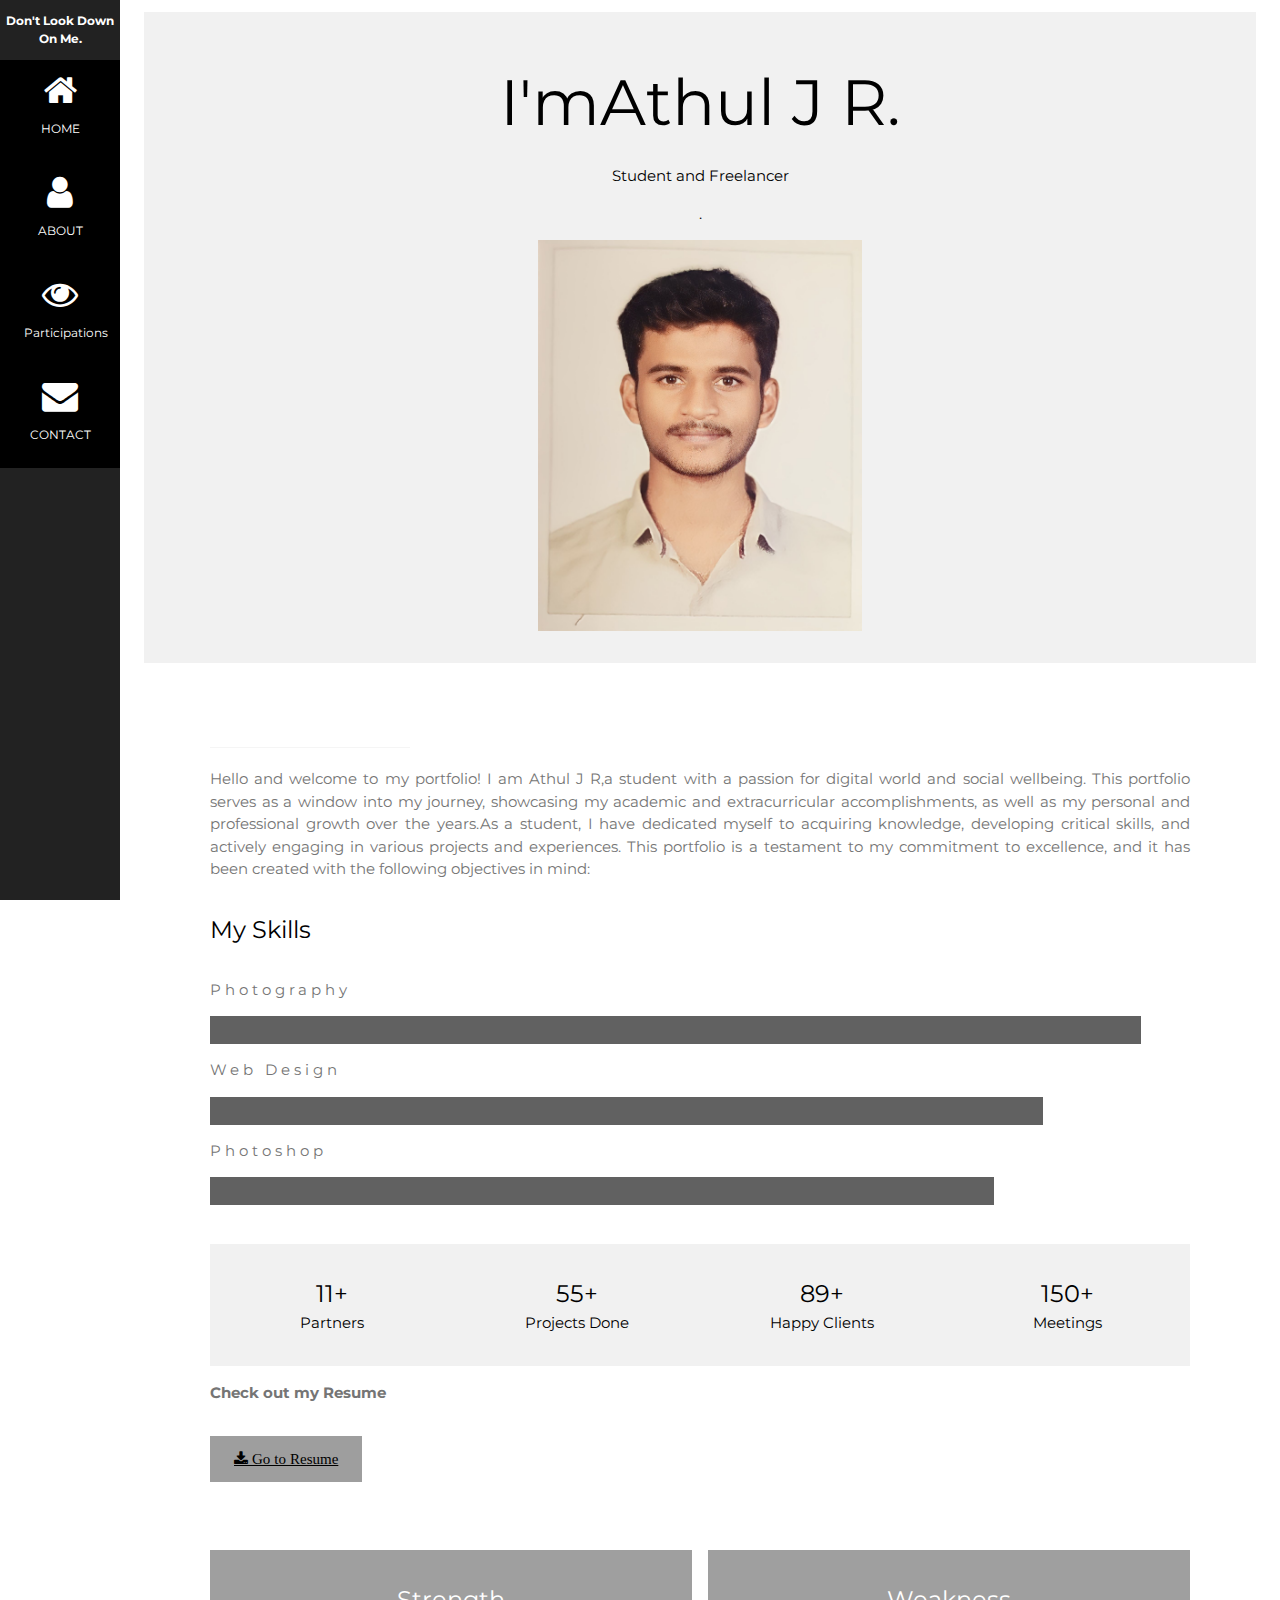
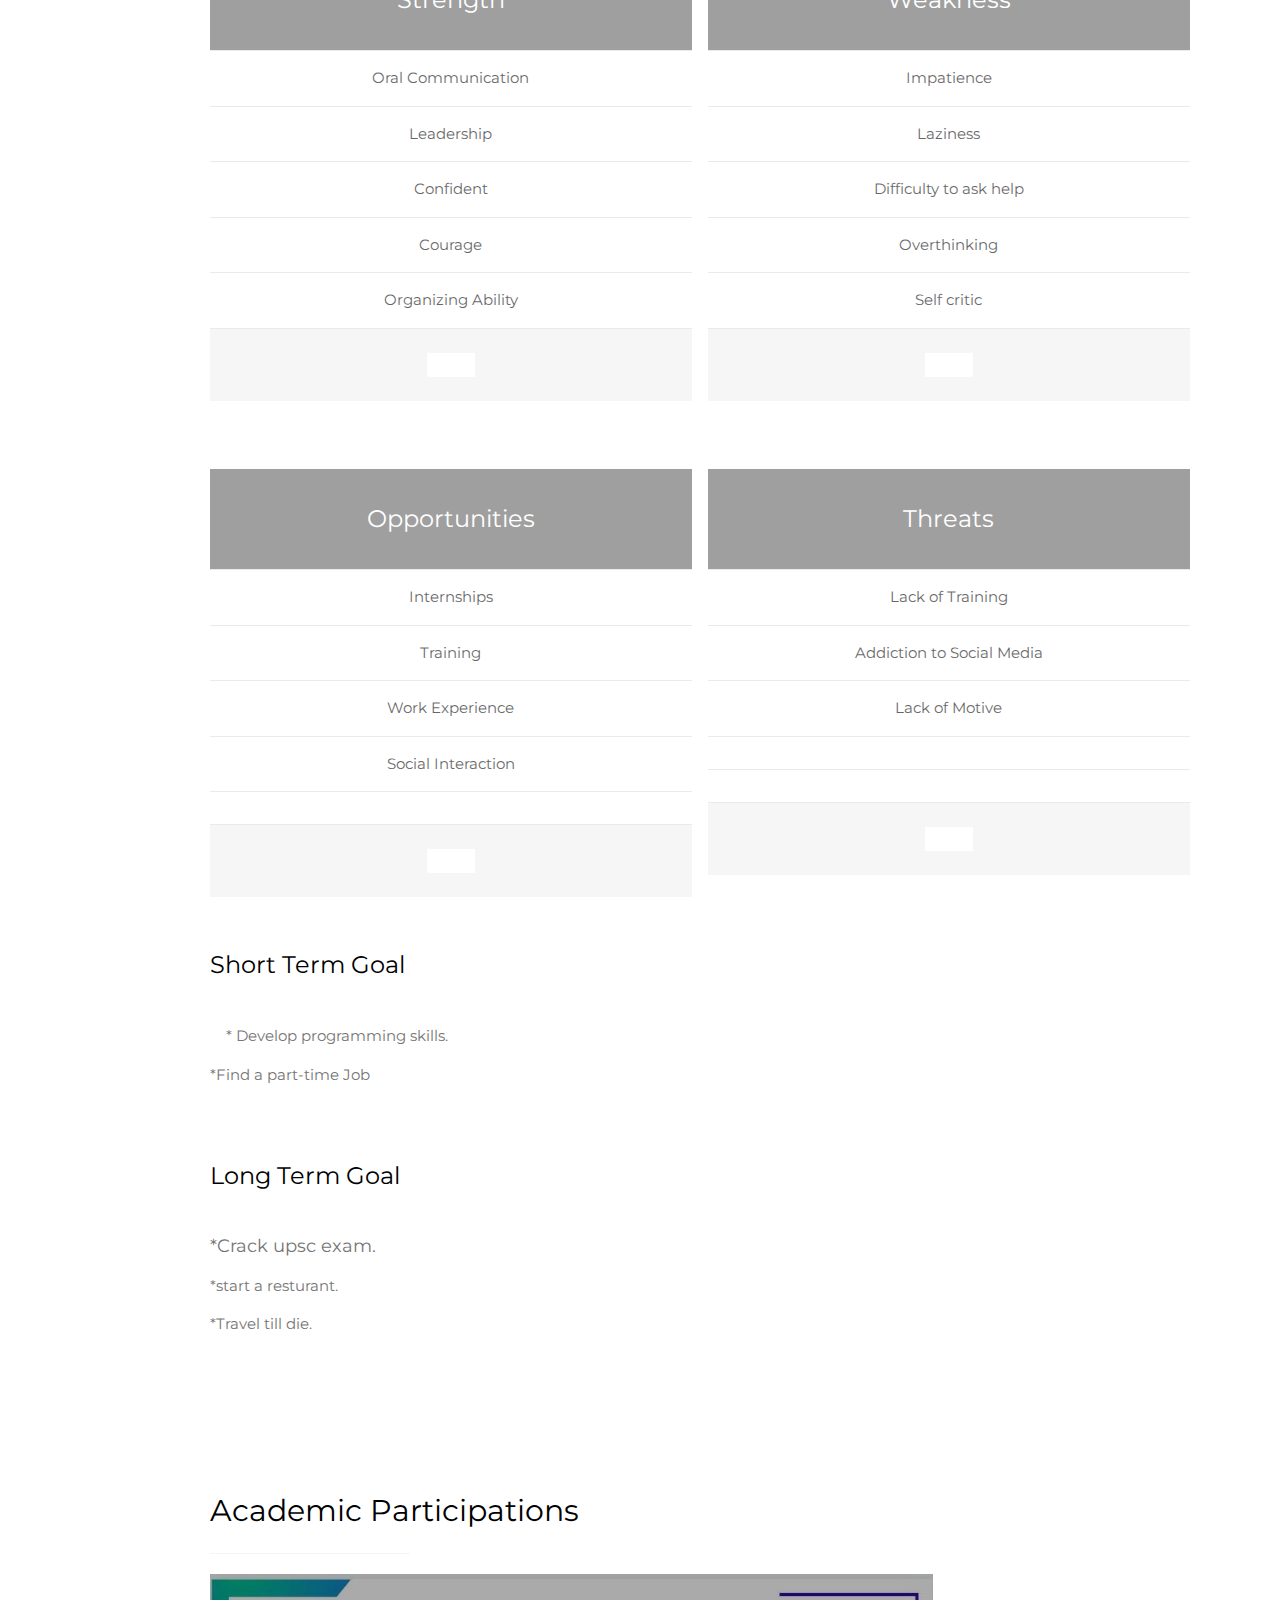
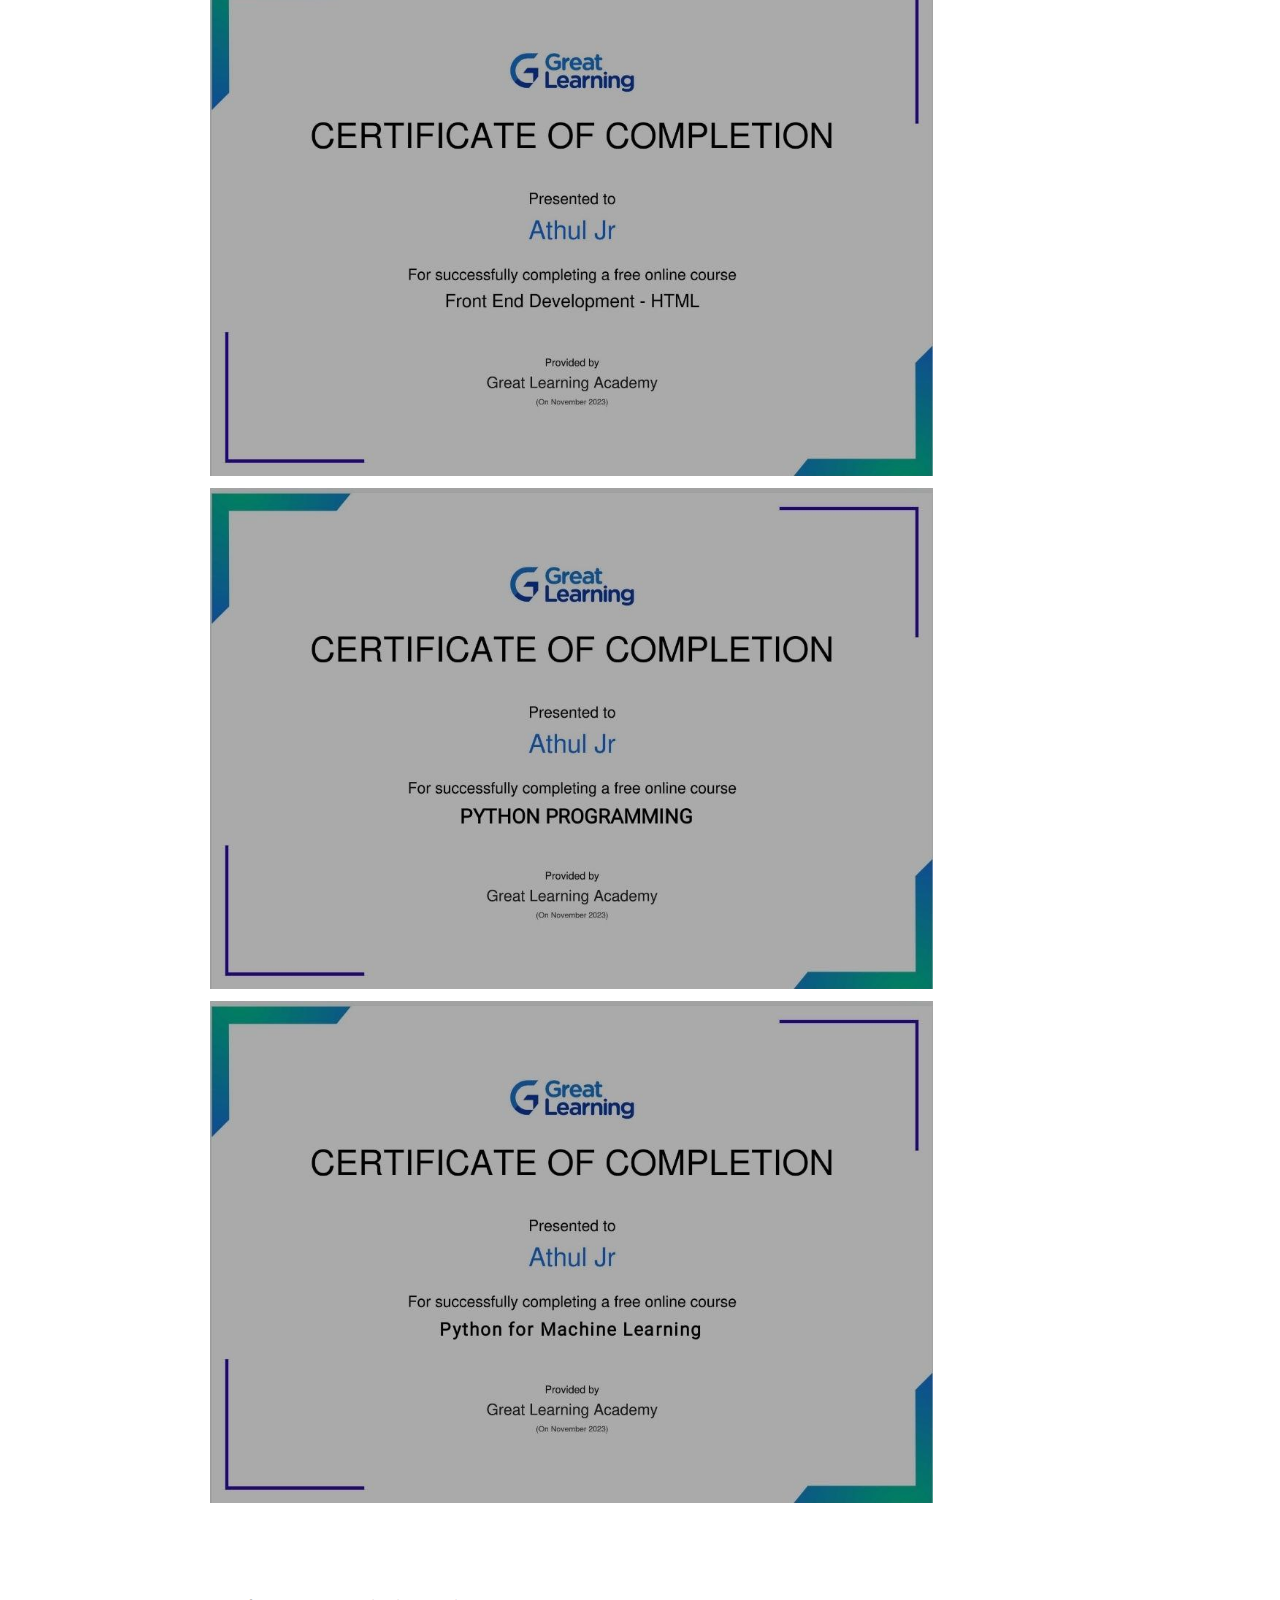
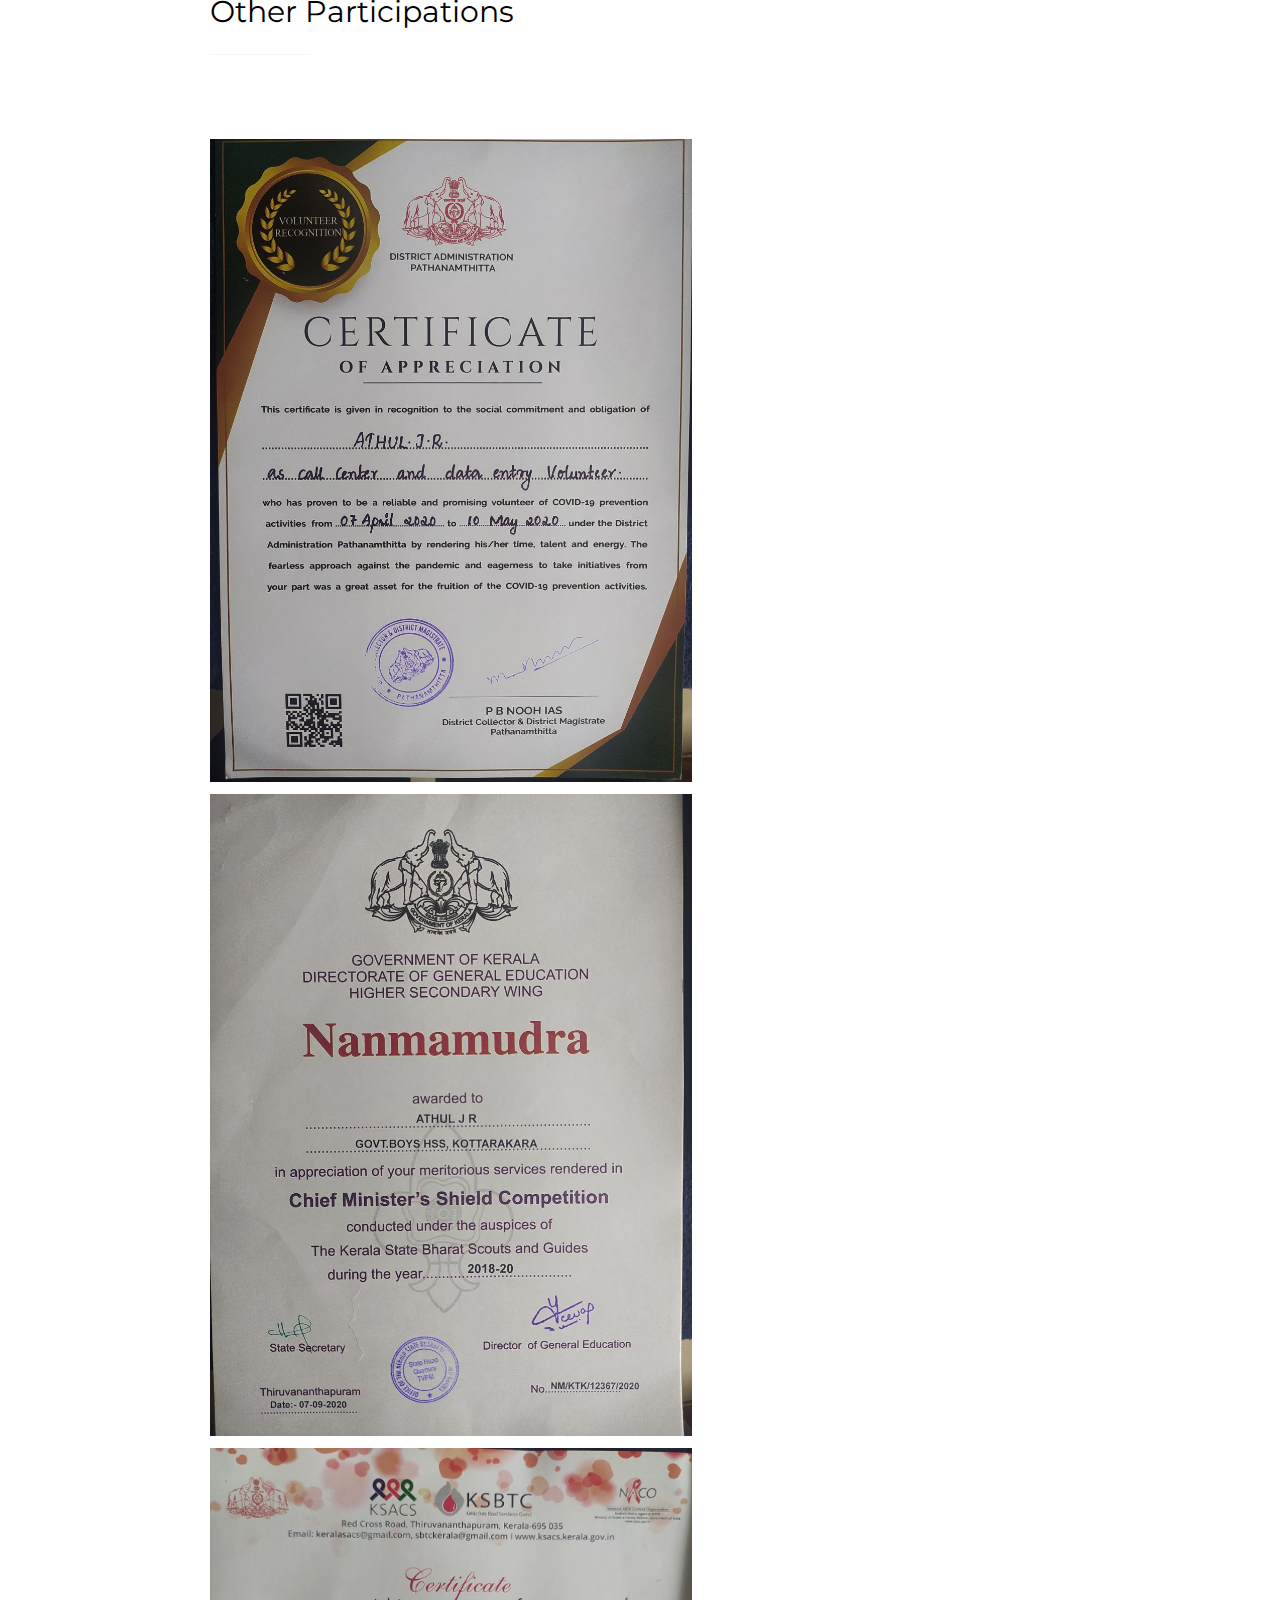
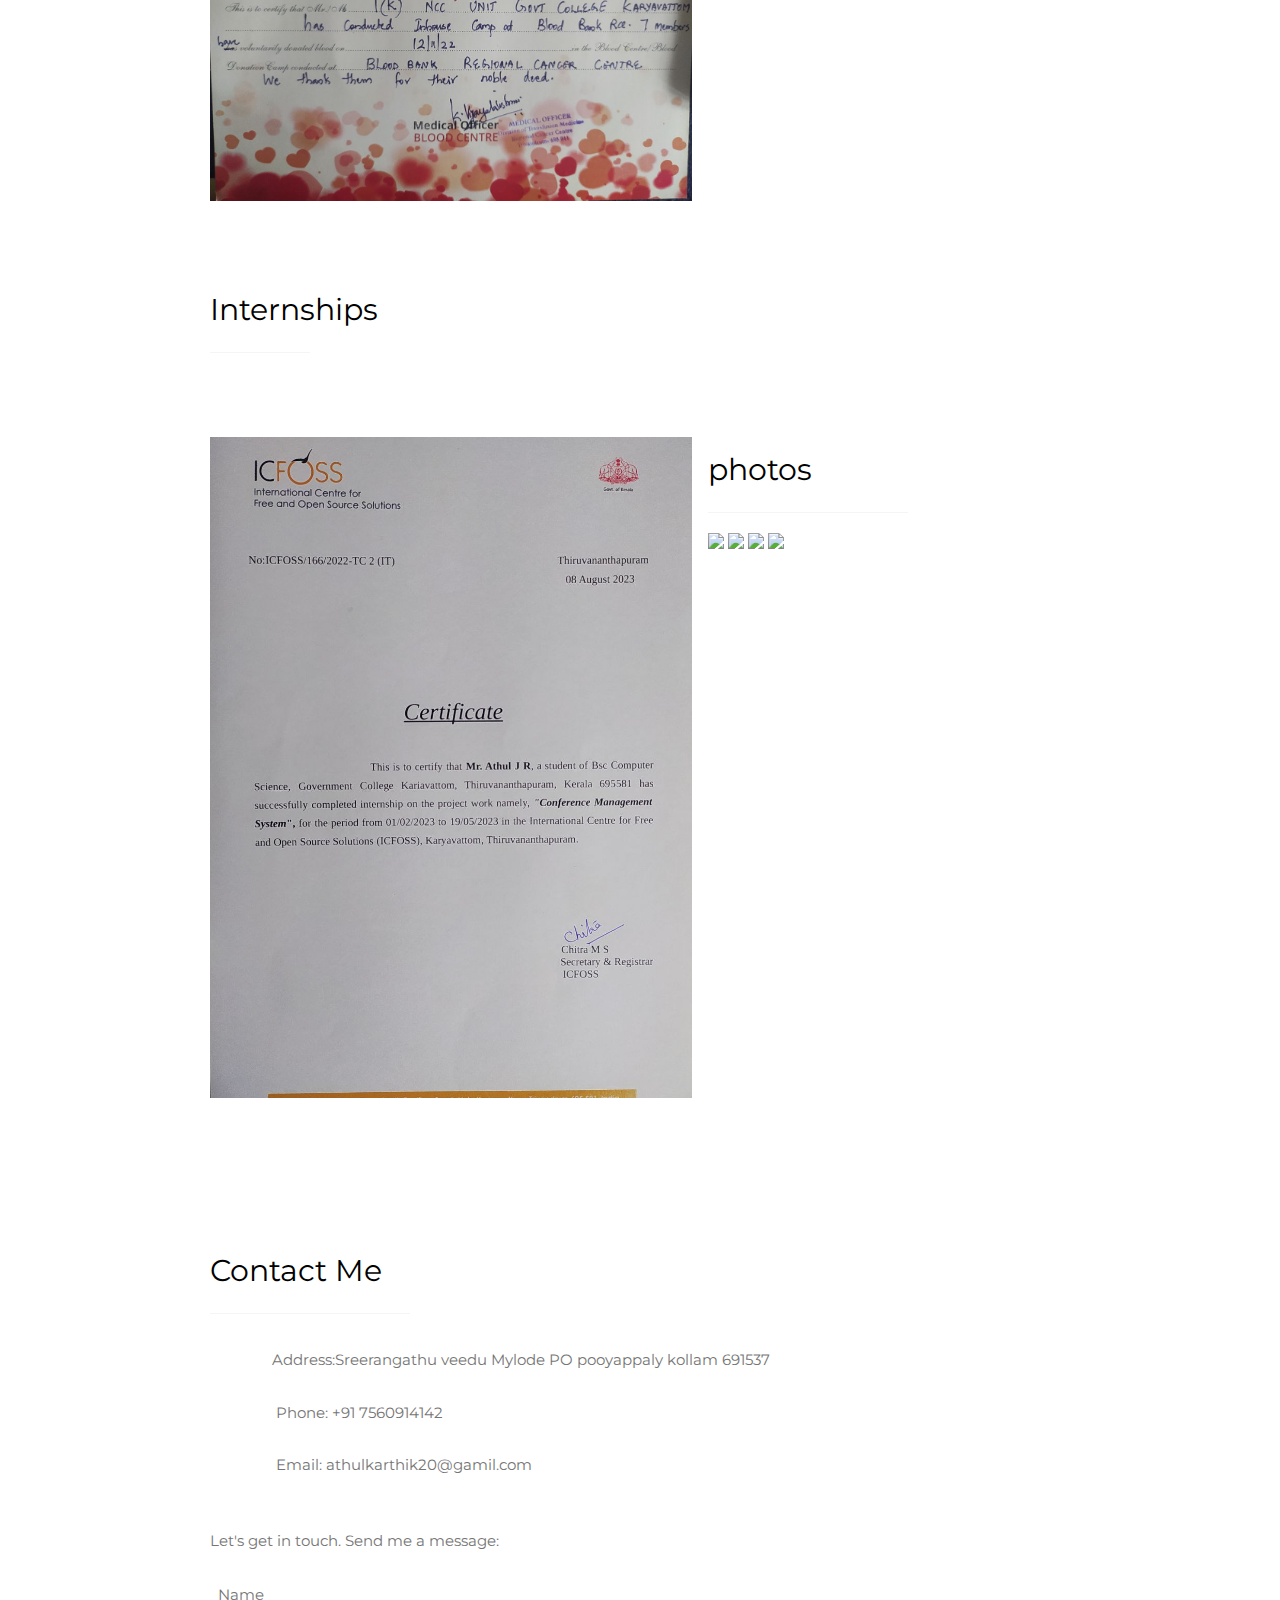
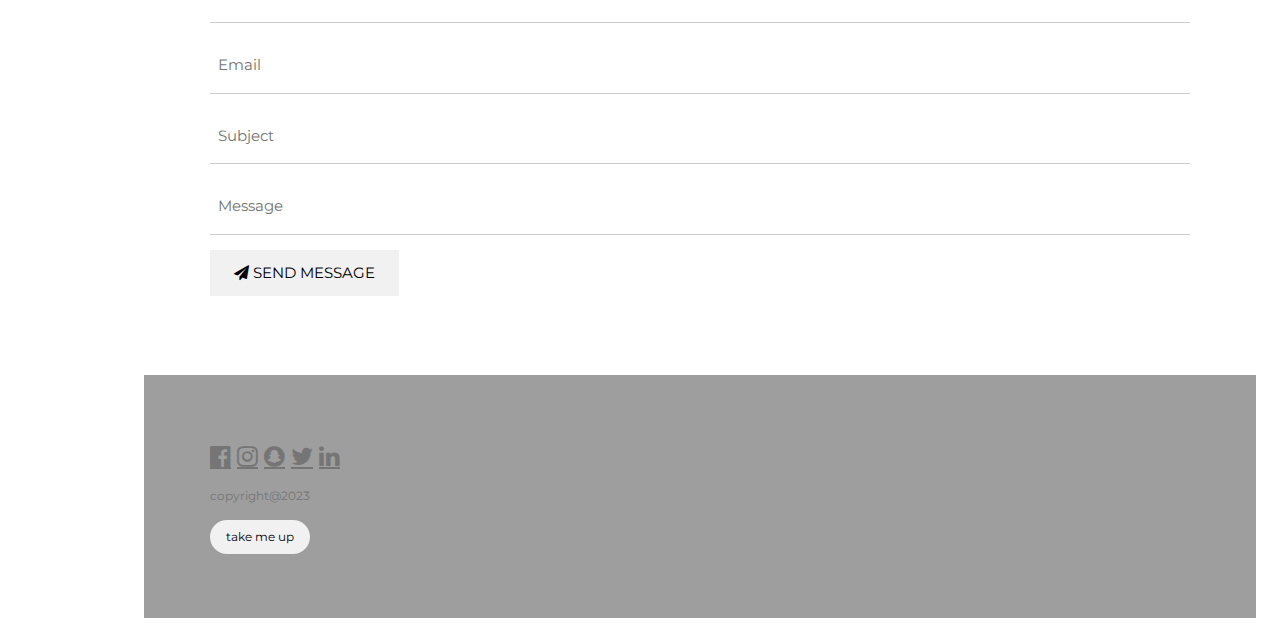
==== index.html @ b1a3badc "Update index.html" ====
<!DOCTYPE html>
<html>
<title>portfolio</title>
<meta charset="UTF-8">
<meta name="viewport" content="width=device-width, initial-scale=1">
<link rel="stylesheet" href="https://www.w3schools.com/w3css/4/w3.css">
<link rel="stylesheet" href="https://fonts.googleapis.com/css?family=Montserrat">
<link rel="stylesheet" href="https://cdnjs.cloudflare.com/ajax/libs/font-awesome/4.7.0/css/font-awesome.min.css">
<style>
body, h1,h2,h3,h4,h5,h6 {font-family: "Montserrat", sans-serif}
.w3-row-padding img {margin-bottom: 12px}
/* Set the width of the sidebar to 120px */
.w3-sidebar {width: 120px;background: #222;}
/* Add a left margin to the "page content" that matches the width of the sidebar (120px) */
#main {margin-left: 120px}
/* Remove margins from "page content" on small screens */
@media only screen and (max-width: 600px) {#main {margin-left: 0}}
</style>
<body class="">

<!-- Icon Bar (Sidebar - hidden on small screens) -->
<nav class="w3-sidebar w3-bar-block w3-small w3-hide-small w3-center">
  <!-- Avatar image in top left corner -->
  <p class="w3-text-white"><b>Don't Look Down On Me.</b></p> 
  <a href="#" class="w3-bar-item w3-button w3-padding-large w3-black">
    <i class="fa fa-home w3-xxlarge"></i>
    <p>HOME</p>
  </a>
  <a href="#about" class="w3-bar-item w3-button w3-padding-large w3-black">
    <i class="fa fa-user w3-xxlarge"></i>
    <p>ABOUT</p>
  </a>
  <a href="#photos" class="w3-bar-item w3-button w3-padding-large w3-black">
    <i class="fa fa-eye w3-xxlarge"></i>
    <p>Participations</p>
  </a>
  <a href="#contact" class="w3-bar-item w3-button w3-padding-large w3-black">
    <i class="fa fa-envelope w3-xxlarge"></i>
    <p>CONTACT</p>
  </a>
</nav>

<!-- Navbar on small screens (Hidden on medium and large screens) -->
<div class="w3-top w3-hide-large w3-hide-medium" id="myNavbar">
  <div class="w3-bar w3-black w3-opacity w3-hover-opacity-off w3-center w3-small">
    <a href="#" class="w3-bar-item w3-button" style="width:25% !important">HOME</a>
    <a href="#about" class="w3-bar-item w3-button" style="width:25% !important">ABOUT</a>
    <a href="#photos" class="w3-bar-item w3-button" style="width:25% !important">PHOTOS</a>
    <a href="#contact" class="w3-bar-item w3-button" style="width:25% !important">CONTACT</a>
  </div>
</div>

<!-- Page Content -->
<div class="w3-padding-large" id="main">
  <!-- Header/Home -->
  <header class="w3-container w3-padding-32 w3-center w3-light-grey" id="home">
    <h1 class="w3-jumbo"><span class="w3-hide-small">I'm</span>Athul J R.</h1>
    <p>Student and Freelancer</p>.</p>
    <img src="profile.jpg" alt="boy" class="w3-image" style="width: 30%;">
  </header>

  <!-- About Section -->
  <div class="w3-content w3-justify w3-text-grey w3-padding-64" id="about">
    <h2 class="w3-white"></h2>
    <hr style="width:200px" class="w3-opacity">
    <p>Hello and welcome to my portfolio! I am Athul J R,a student with a passion for digital world and social wellbeing. This portfolio serves as a window into my journey, showcasing my academic and extracurricular accomplishments, as well as my personal and professional growth over the years.As a student, I have dedicated myself to acquiring knowledge, developing critical skills, and actively engaging in various projects and experiences. This portfolio is a testament to my commitment to excellence, and it has been created with the following objectives in mind:
    </p>
    <h3 class="w3-padding-16 w3-white">My Skills</h3>
    <p class="w3-wide">Photography</p>
    <div class="w3-white">
      <div class="w3-dark-grey" style="height:28px;width:95%"></div>
    </div>
    <p class="w3-wide">Web Design</p>
    <div class="w3-white">
      <div class="w3-dark-grey" style="height:28px;width:85%"></div>
    </div>
    <p class="w3-wide">Photoshop</p>
    <div class="w3-white">
      <div class="w3-dark-grey" style="height:28px;width:80%"></div>
    </div><br>
    
    <div class="w3-row w3-center w3-padding-16 w3-section w3-light-grey">
      <div class="w3-quarter w3-section">
        <span class="w3-xlarge">11+</span><br>
        Partners
      </div>
      <div class="w3-quarter w3-section">
        <span class="w3-xlarge">55+</span><br>
        Projects Done
      </div>
      <div class="w3-quarter w3-section">
        <span class="w3-xlarge">89+</span><br>
        Happy Clients
      </div>
      <div class="w3-quarter w3-section">
        <span class="w3-xlarge">150+</span><br>
        Meetings
      </div>
    </div>
    <p><b>Check out my Resume</b></p>
    <button class="w3-button w3-grey w3-padding-large w3-section">
      <a class="fa fa-download" href="resume.pdf"> Go to Resume</a>
    </button>
    
    <!-- Grid for tables -->
    <h3 class="w3-padding-16 w3-white"></h3>
    <div class="w3-row-padding" style="margin:0 -16px">
      <div class="w3-half w3-margin-bottom">
        <ul class="w3-ul w3-white w3-center w3-opacity w3-hover-opacity-off">
          <li class="w3-dark-grey w3-xlarge w3-padding-32">Strength</li>
          <li class="w3-padding-16">Oral Communication</li>
          <li class="w3-padding-16">Leadership</li>
          <li class="w3-padding-16">Confident</li>
          <li class="w3-padding-16">Courage</li>
          <li class="w3-padding-16">Organizing Ability</li>            
            
         
          <li class="w3-light-grey w3-padding-24">
            <button class="w3-button w3-white w3-padding-large w3-hover-black"></button>
          </li>
        </ul>
      </div>

      <div class="w3-half">
        <ul class="w3-ul w3-white w3-center w3-opacity w3-hover-opacity-off">
          <li class="w3-dark-grey w3-xlarge w3-padding-32">Weakness</li>
          <li class="w3-padding-16">Impatience</li>
          <li class="w3-padding-16">Laziness</li>
          <li class="w3-padding-16">Difficulty to ask help</li>
          <li class="w3-padding-16">Overthinking</li>
          <li class="w3-padding-16">Self critic
          </li>
          <li class="w3-light-grey w3-padding-24">
            <button class="w3-button w3-white w3-padding-large w3-hover-black"></button>
          </li>
        </ul>
      </div>
    <!-- End Grid/Pricing tables -->
    </div>
    <h3 class="w3-padding-16 w3-white"></h3>
    <div class="w3-row-padding" style="margin:0 -16px">
      <div class="w3-half w3-margin-bottom">
        <ul class="w3-ul w3-white w3-center w3-opacity w3-hover-opacity-off">
          <li class="w3-dark-grey w3-xlarge w3-padding-32">Opportunities</li>
          <li class="w3-padding-16">Internships</li>
          <li class="w3-padding-16">Training</li>
          <li class="w3-padding-16">Work Experience</li>
          <li class="w3-padding-16">Social Interaction</li>
          <li class="w3-padding-16">
          
          </li>
          <li class="w3-light-grey w3-padding-24">
            <button class="w3-button w3-white w3-padding-large w3-hover-black"></button>
          </li>
        </ul>
      </div>

      <div class="w3-half">
        <ul class="w3-ul w3-white w3-center w3-opacity w3-hover-opacity-off">
          <li class="w3-dark-grey w3-xlarge w3-padding-32">Threats</li>
          <li class="w3-padding-16">Lack of Training</li>
          <li class="w3-padding-16">Addiction to Social Media</li>
          <li class="w3-padding-16">Lack of Motive</li>
          <li class="w3-padding-16"></li>
          <li class="w3-padding-16">
            
          </li>
          <li class="w3-light-grey w3-padding-24">
            <button class="w3-button w3-white w3-padding-large w3-hover-black"></button>
          </li>
        </ul>
      </div>
    <!-- End Grid/Pricing tables -->
    </div>
    
    <!-- Testimonials -->
    <h3 class="w3-padding-24 w3-white">Short Term Goal</h3>  
<!--     <img src="C:\Users\athul\OneDrive\Desktop\portfolio\goal.jpg" alt="Avatar" class="w3-left w3-circle w3-margin-right" style="width:50px"> -->
    <p><span class="w3-large w3-margin-right"></span> * Develop programming skills.</p>
    <p>*Find a part-time Job</p><br>
    <h3 class="w3-padding-24 w3-white">Long Term Goal</h3>  
    <!-- <img src="https://www.w3schools.com/w3images/avatar_g2.jpg" alt="Avatar" class="w3-left w3-circle w3-margin-right" style="width:80px"> -->
    <p><span class="w3-large w3-margin-right">*Crack upsc exam.</span></p><p>*start a resturant.</p>
    <p>*Travel till die.</p> 
  
  </div>
<div>
  <div class="w3-padding-64 w3-content" id="photos">
    <h2 class="w3-white"> Academic Participations</h2>
    <hr style="width:200px" class="w3-opacity">

    <!-- Grid for photos -->
    <div class="w3-row-padding" style="margin:0 -16px">
      <div class="w3-half">
        <img src="html.jpg" style="width:150%">
        <img src="python.jpg" style="width:150%">
        <img src="pythonp.jpg" style="width:150%">
      </div>
      </div>
  <div class="w3-padding-64 w3-content" id="photos">
    <h2 class="w3-white"> Other Participations</h2>
    <hr style="width: 100px" class="w3-opacity">
</div>
    <!-- Grid for photos -->
    <div class="w3-row-padding" style="margin:0 -16px">
      <div class="w3-half">
        <img src="corona.jpg" style="width:100%">
        <img src="scout.jpg" style="width:100%">
        <img src="blood.jpg" style="width:100%">
      </div>
    </div>
    <div class="w3-padding-64 w3-content" id="photos">
      <h2 class="w3-white"> Internships</h2>
      <hr style="width: 100px" class="w3-opacity">
  </div>
      <!-- Grid for photos -->
      <div class="w3-row-padding" style="margin:0 -16px">
        <div class="w3-half">
          <img src="icfoss.jpg" style="width:100%">
          
        </div>
      <div class="w3-half">
        <h2 class="w3-white"> photos</h2>
        <hr style="width:200px" class="w3-opacity">
    
        <img src="https://www.w3schools.com/w3images/underwater.jpg" style="width:100%">
        <img src="https://www.w3schools.com/w3images/chef.jpg" style="width:100%">
        <img src="https://www.w3schools.com/w3images/wedding.jpg" style="width:100%">
        <img src="https://www.w3schools.com/w3images/p6.jpg" style="width:100%">
      </div>
    <!-- End photo grid -->
    </div>
    
  <!-- End Portfolio Section -->
  </div>

  <!-- Contact Section -->
  <div class="w3-padding-64 w3-content w3-text-grey" id="contact">
    <h2 class="w3-white">Contact Me</h2>
    <hr style="width:200px" class="w3-opacity">

    <div class="w3-section">
      <p><i class="fa fa-map-marker fa-fw w3-text-white w3-xxlarge w3-margin-right"></i>Address:Sreerangathu veedu Mylode
      PO pooyappaly kollam 691537</p>
      <p><i class="fa fa-phone fa-fw w3-text-white w3-xxlarge w3-margin-right"></i> Phone: +91 7560914142</p>
      <p><i class="fa fa-envelope fa-fw w3-text-white w3-xxlarge w3-margin-right"> </i> Email: athulkarthik20@gamil.com</p>
    </div><br>
    <p>Let's get in touch. Send me a message:</p>

    <form action="mailto:athulkarthik20@gmail.com" method="POST" enctype="text/plain">
      <p><input class="w3-input w3-padding-16" type="text" placeholder="Name" required name="Name"></p>
      <p><input class="w3-input w3-padding-16" type="text" placeholder="Email" required name="Email"></p>
      <p><input class="w3-input w3-padding-16" type="text" placeholder="Subject" required name="Subject"></p>
      <p><input class="w3-input w3-padding-16" type="text" placeholder="Message" required name="Message"></p>
      <p>
        <button class="w3-button w3-light-grey w3-padding-large" type="submit">
          <i class="fa fa-paper-plane"></i> SEND MESSAGE
        </button>
      </p>
    </form>
  <!-- End Contact Section -->
  </div>
  <div class="w3-grey ">    
<!-- Footer. -->
<footer class="w3-content w3-padding-64 w3-text-grey w3-xlarge">
  <a class="fa fa-facebook-official w3-hover-opacity" href="https://www.facebook.com/accounts/login/"></a>
  <a class="fa fa-instagram w3-hover-opacity" href="https://www.instagram.com/accounts/login/"></a>
  <a class="fa fa-snapchat w3-hover-opacity" href="https://www.instagram.com/accounts/login/"></a>
 
  <a class="fa fa-twitter w3-hover-opacity" href="https://www.instagram.com/accounts/login/"></a>
  <a class="fa fa-linkedin w3-hover-opacity" href="https://www.instagram.com/accounts/login/"></a>
 <p class="w3-small">copyright@2023</p>
 <a class="w3-button w3-round-xxlarge w3-small w3-light-grey" href="#home" target="_blank">take me up</a> 
 <!-- End footer -->
</footer>
</div>
<!-- END PAGE CONTENT -->
</div>

</body>
</html>
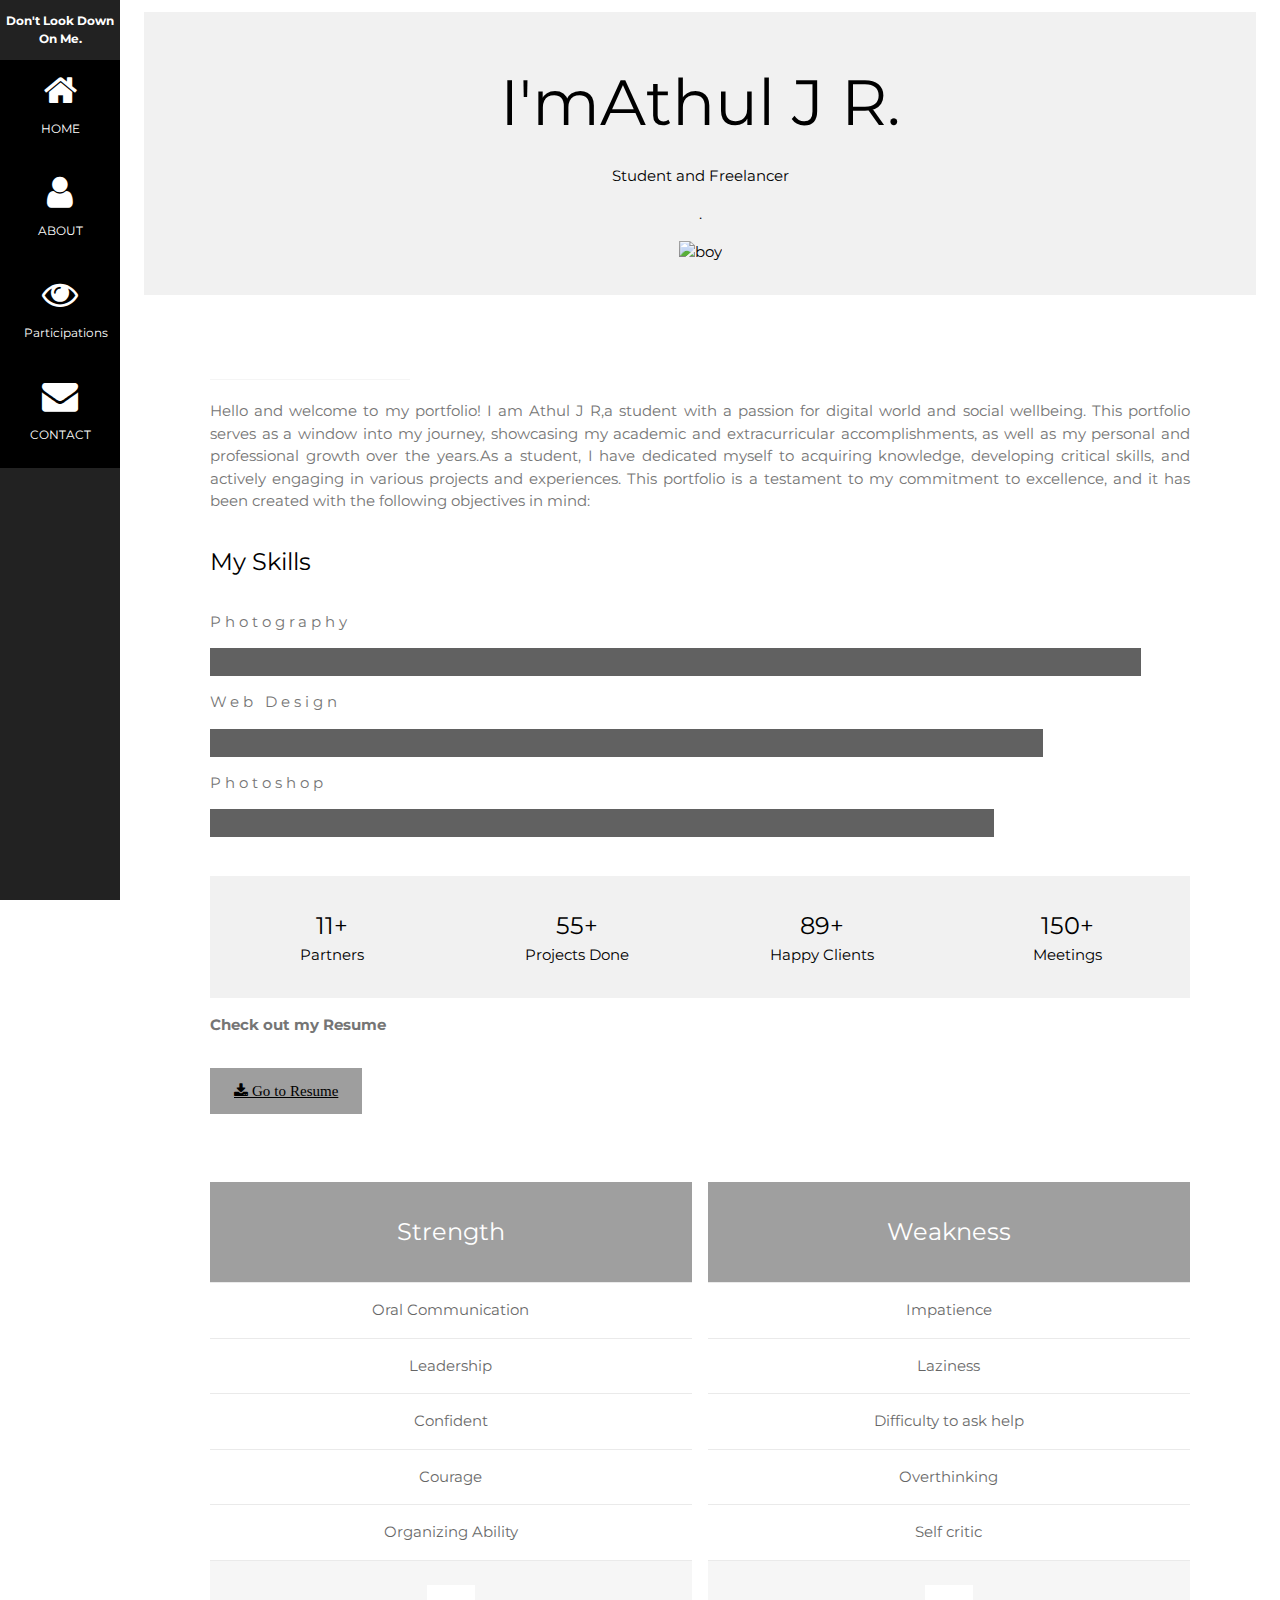
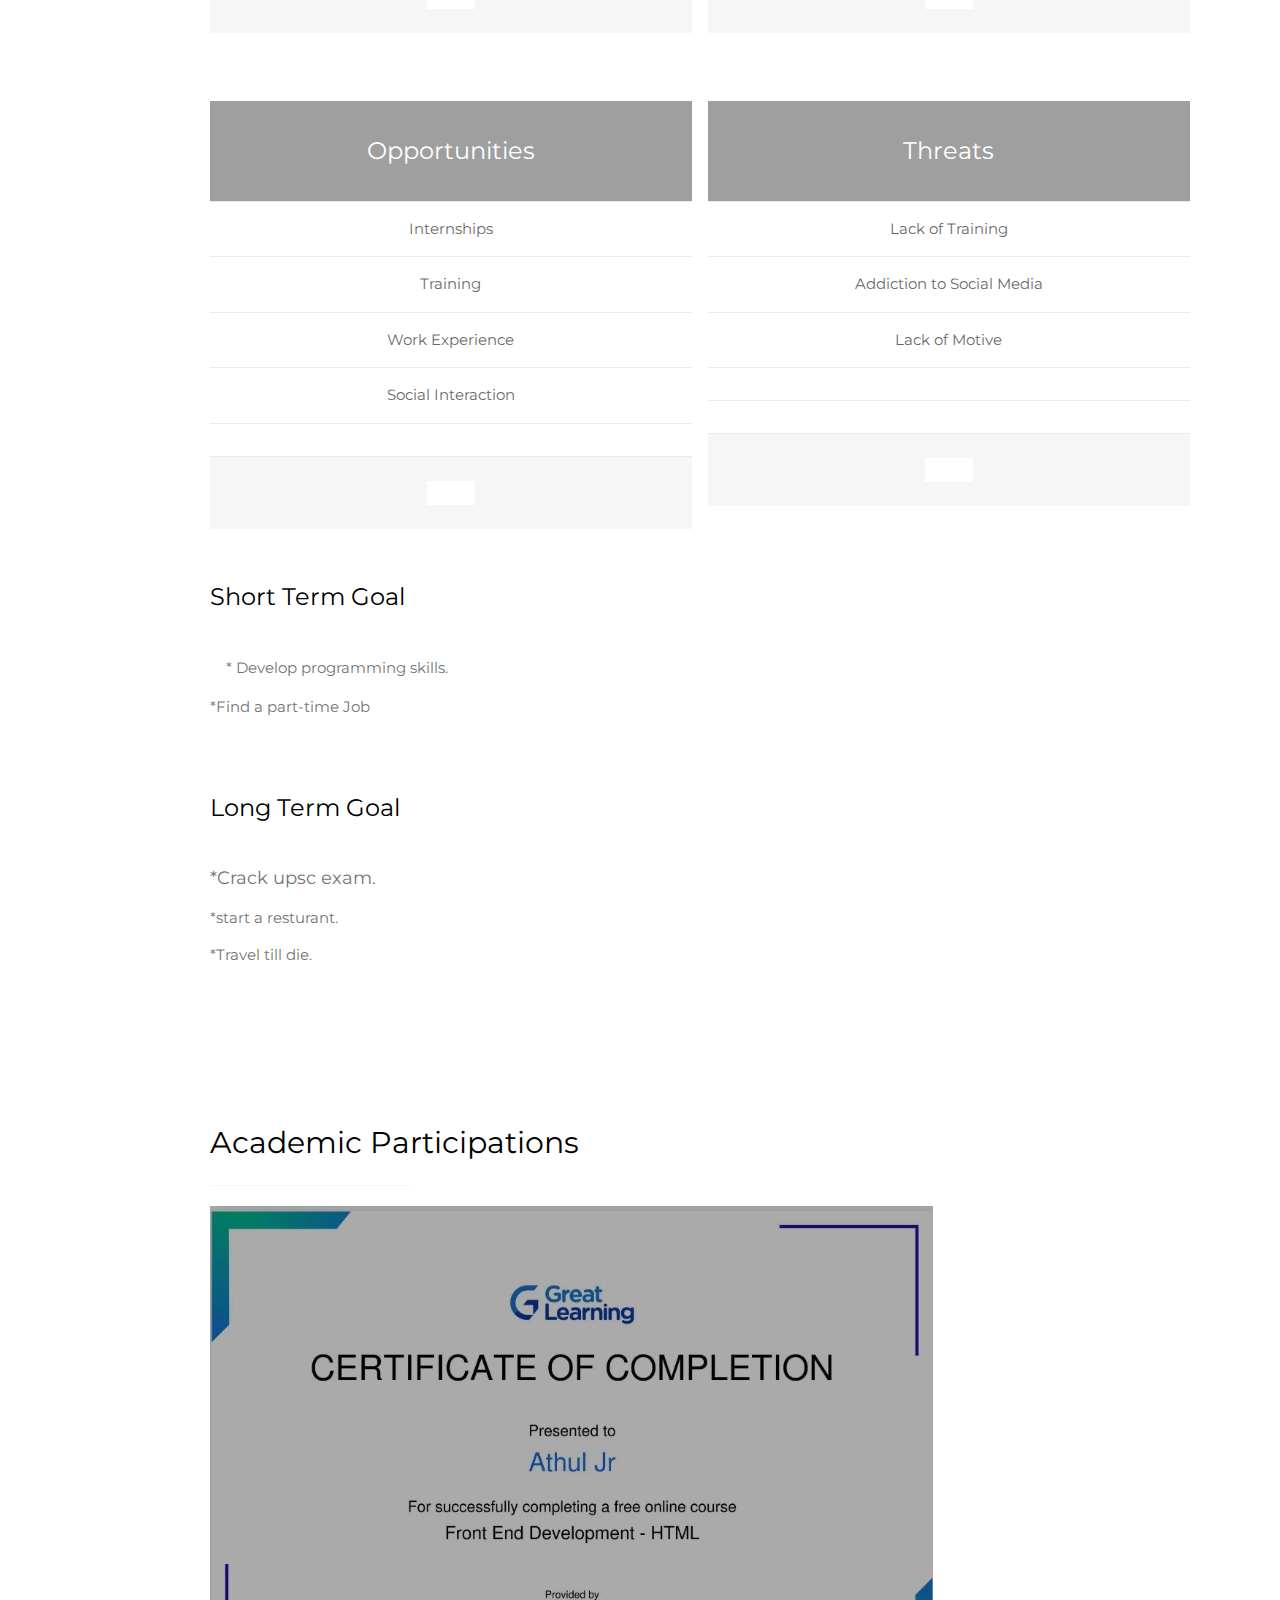
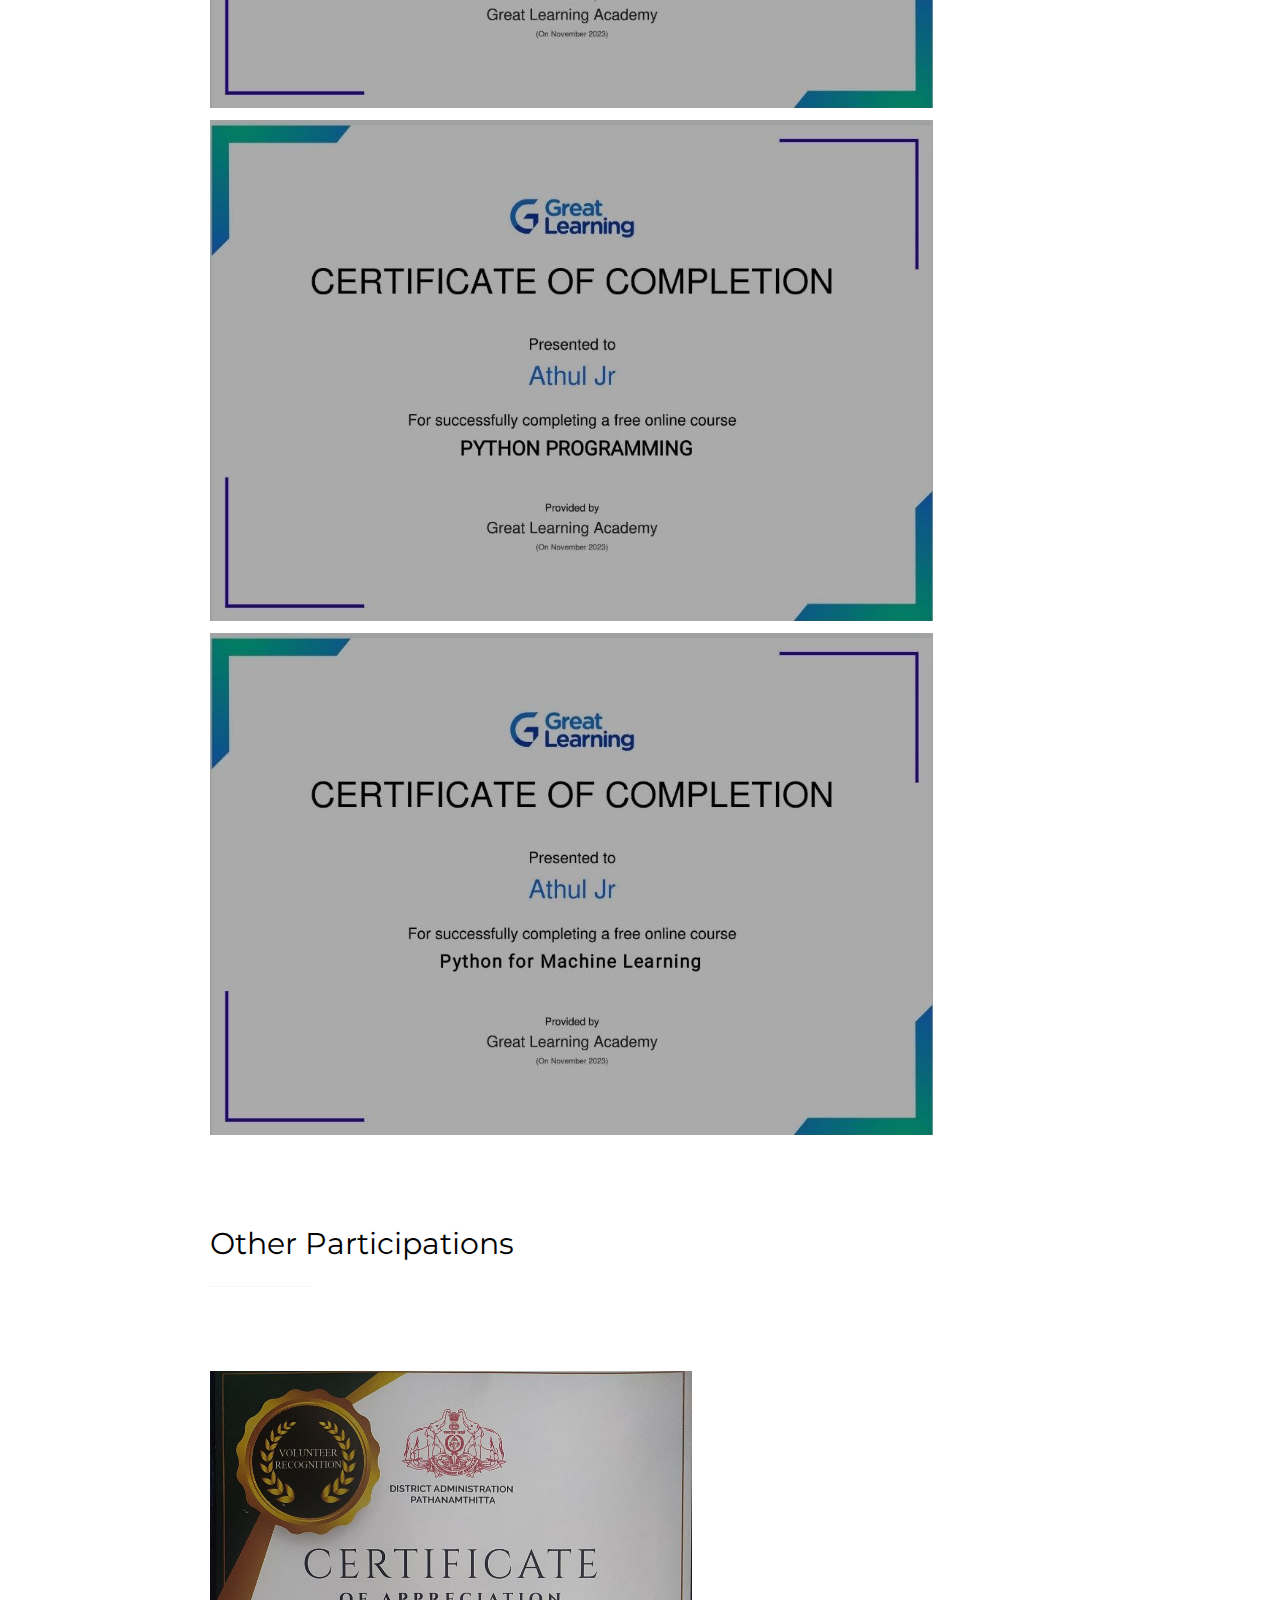
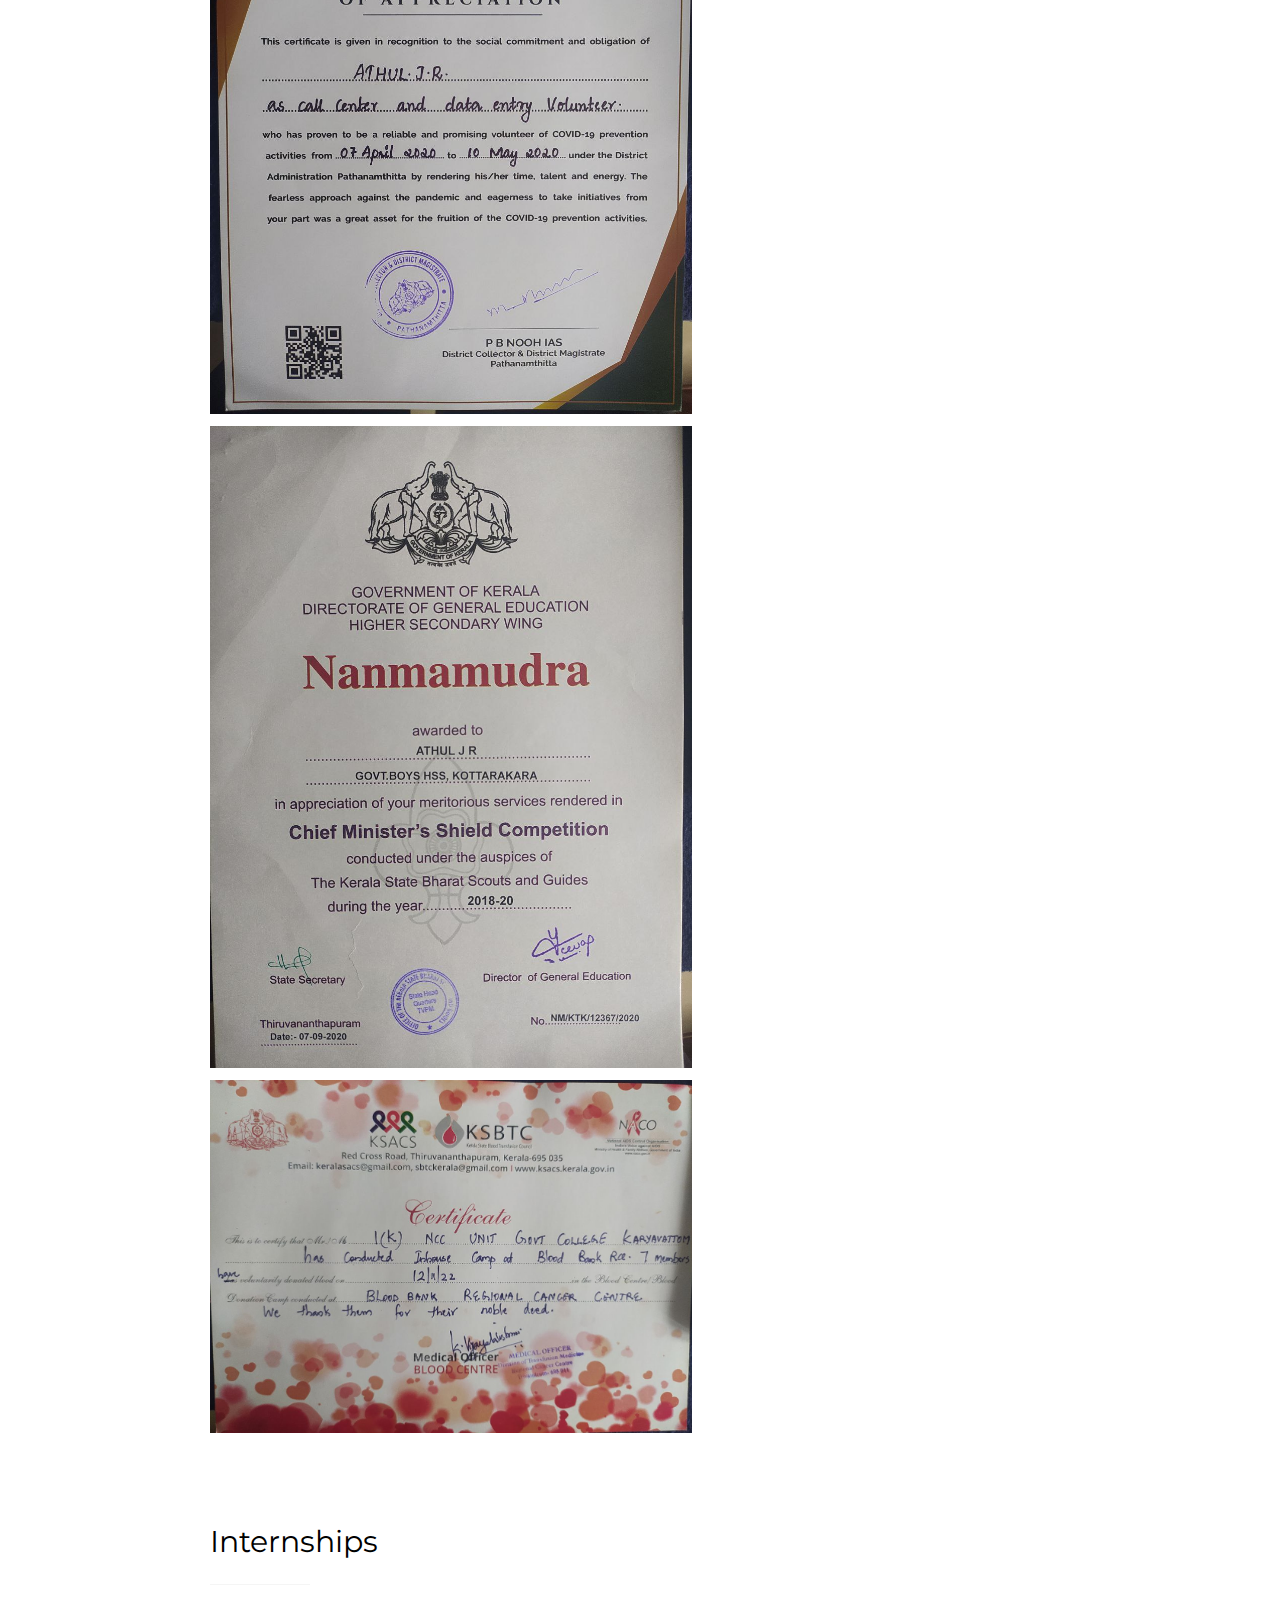
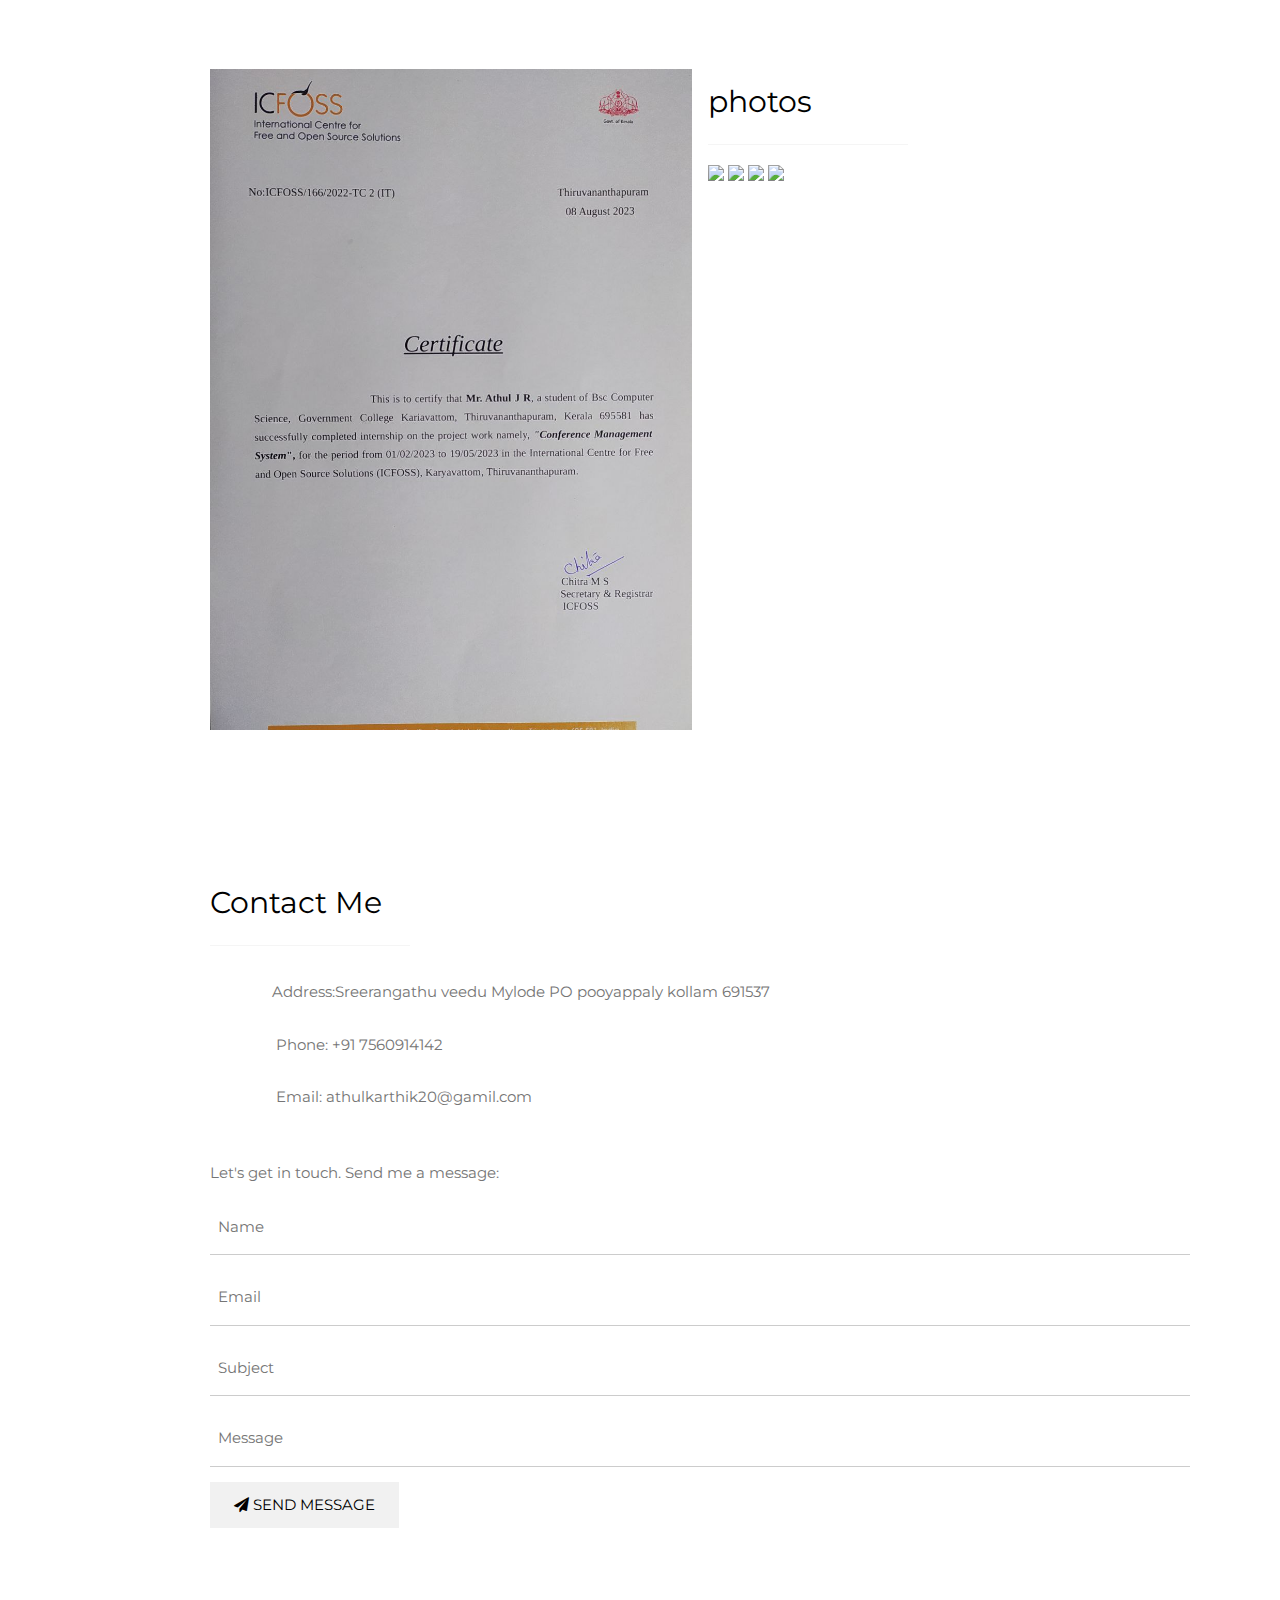
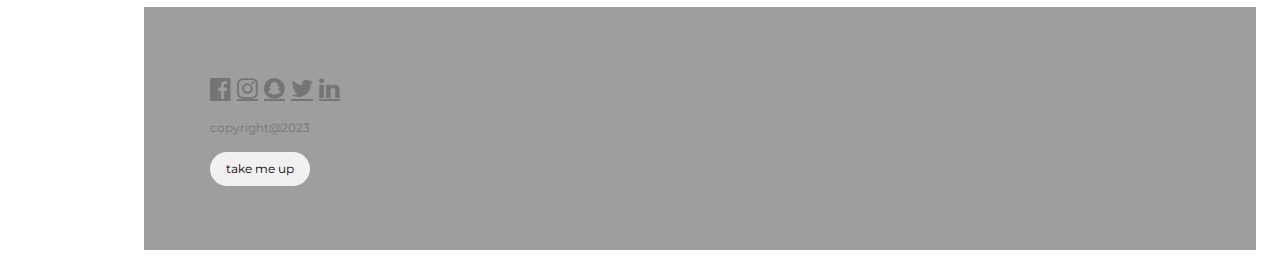
==== commit f8bfb091: "Update index.html" ====
--- a/index.html
+++ b/index.html
@@ -56,7 +56,7 @@
   <header class="w3-container w3-padding-32 w3-center w3-light-grey" id="home">
     <h1 class="w3-jumbo"><span class="w3-hide-small">I'm</span>Athul J R.</h1>
     <p>Student and Freelancer</p>.</p>
-    <img src="profile.jpg" alt="boy" class="w3-image" style="width: 30%;">
+    <img src="profile1.jpg" alt="boy" class="w3-image" style="width: 30%;">
   </header>
 
   <!-- About Section -->
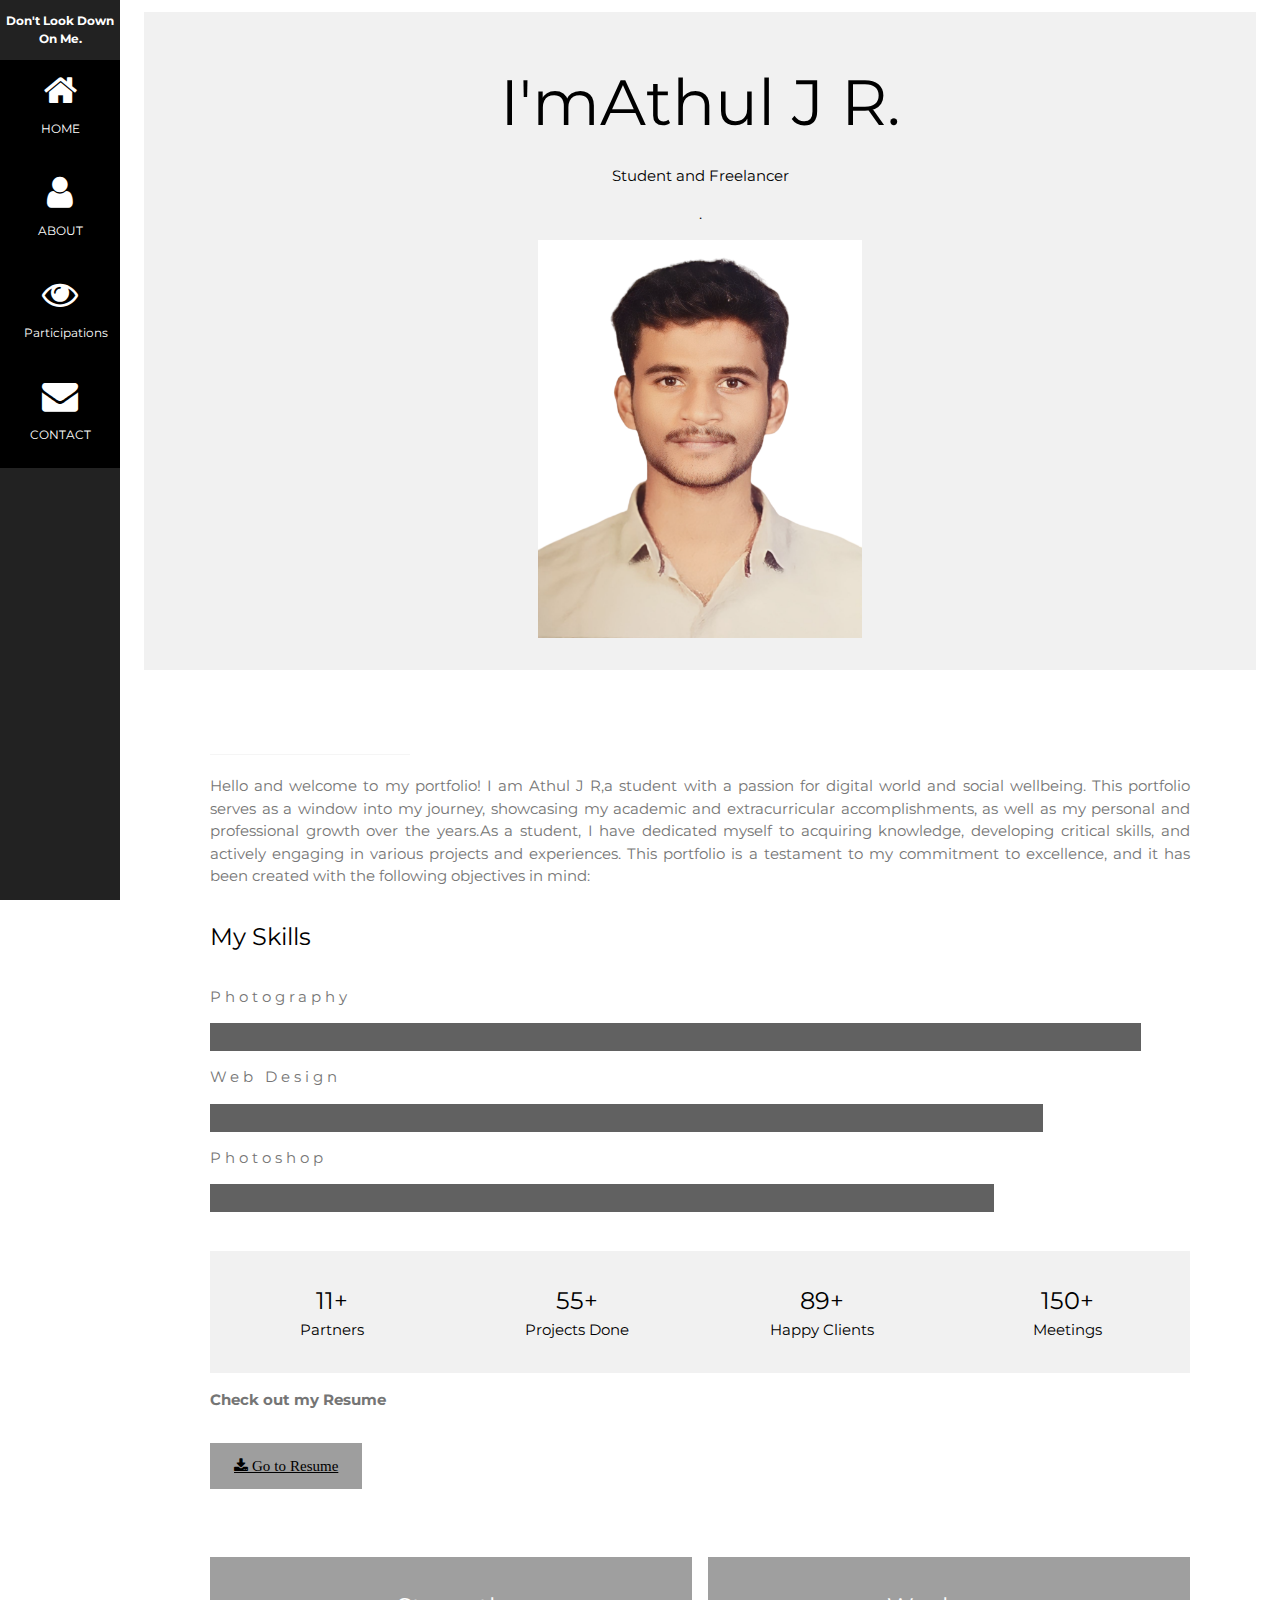
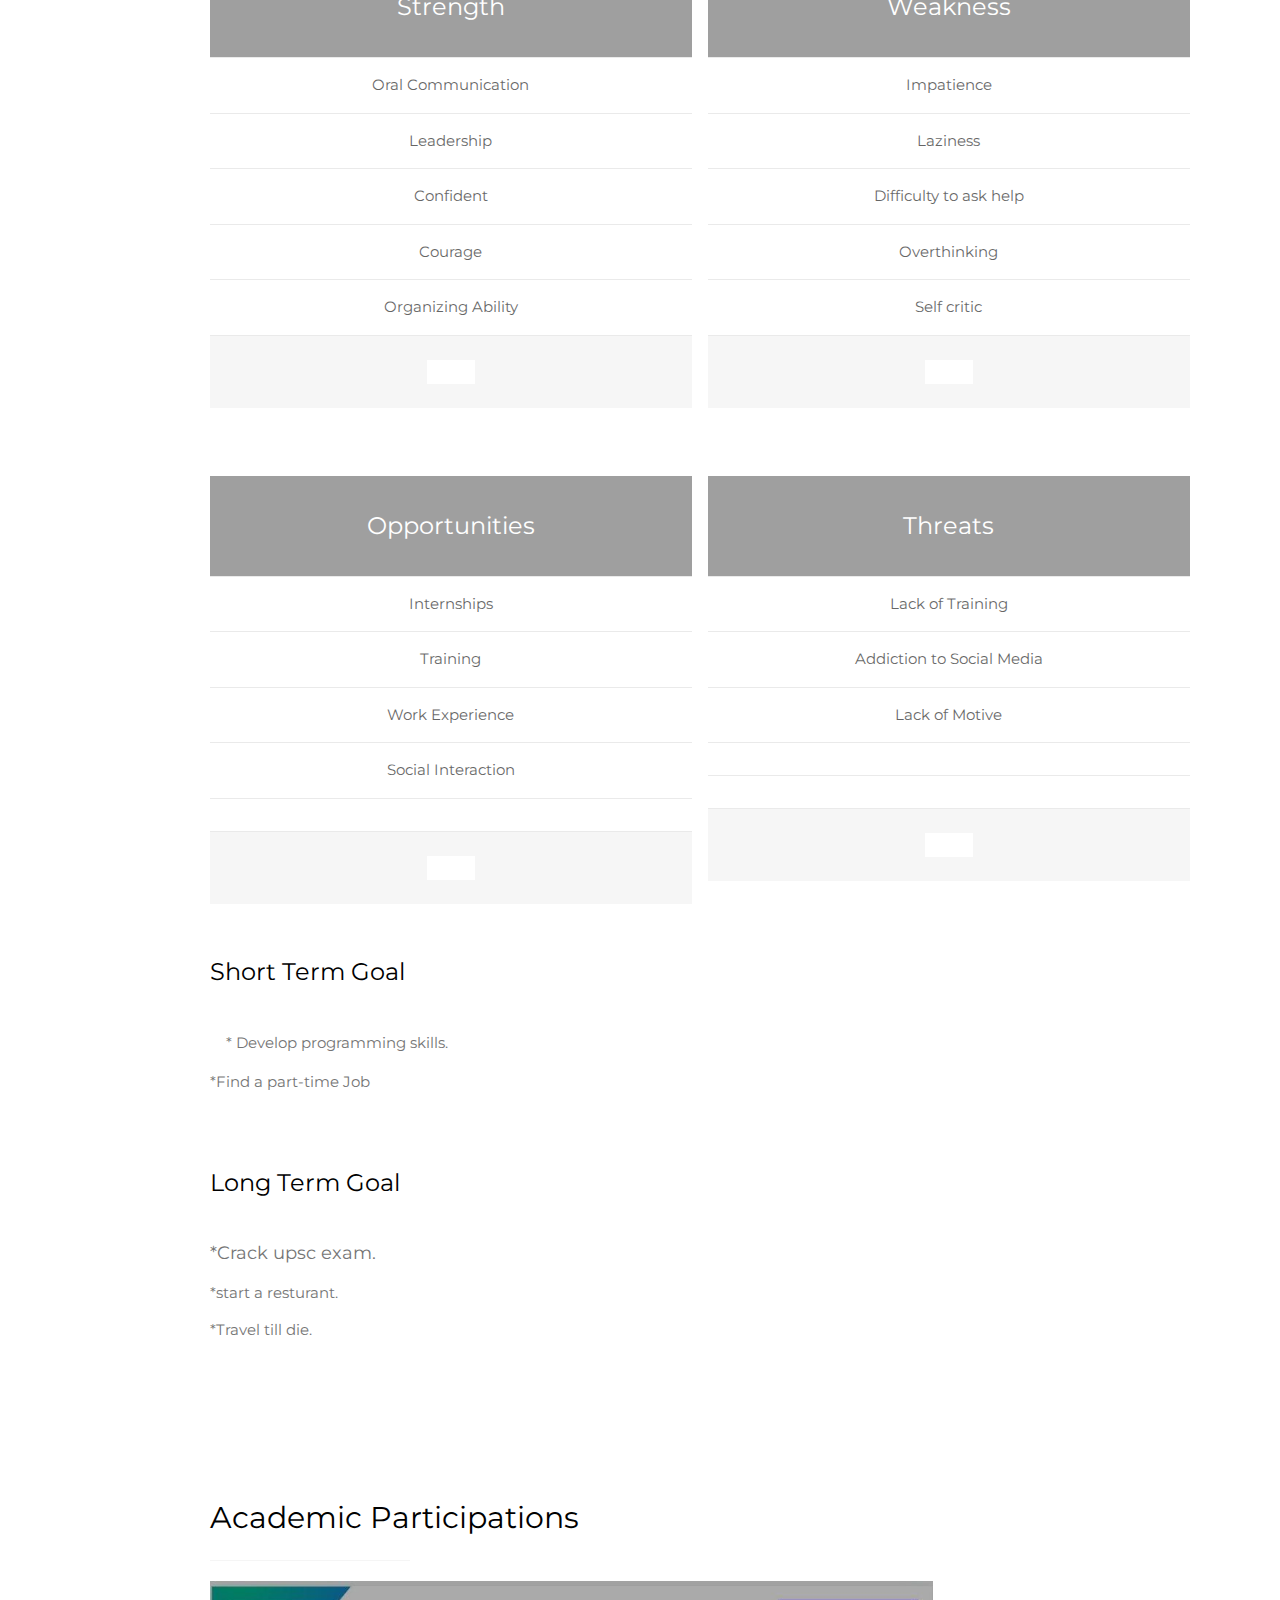
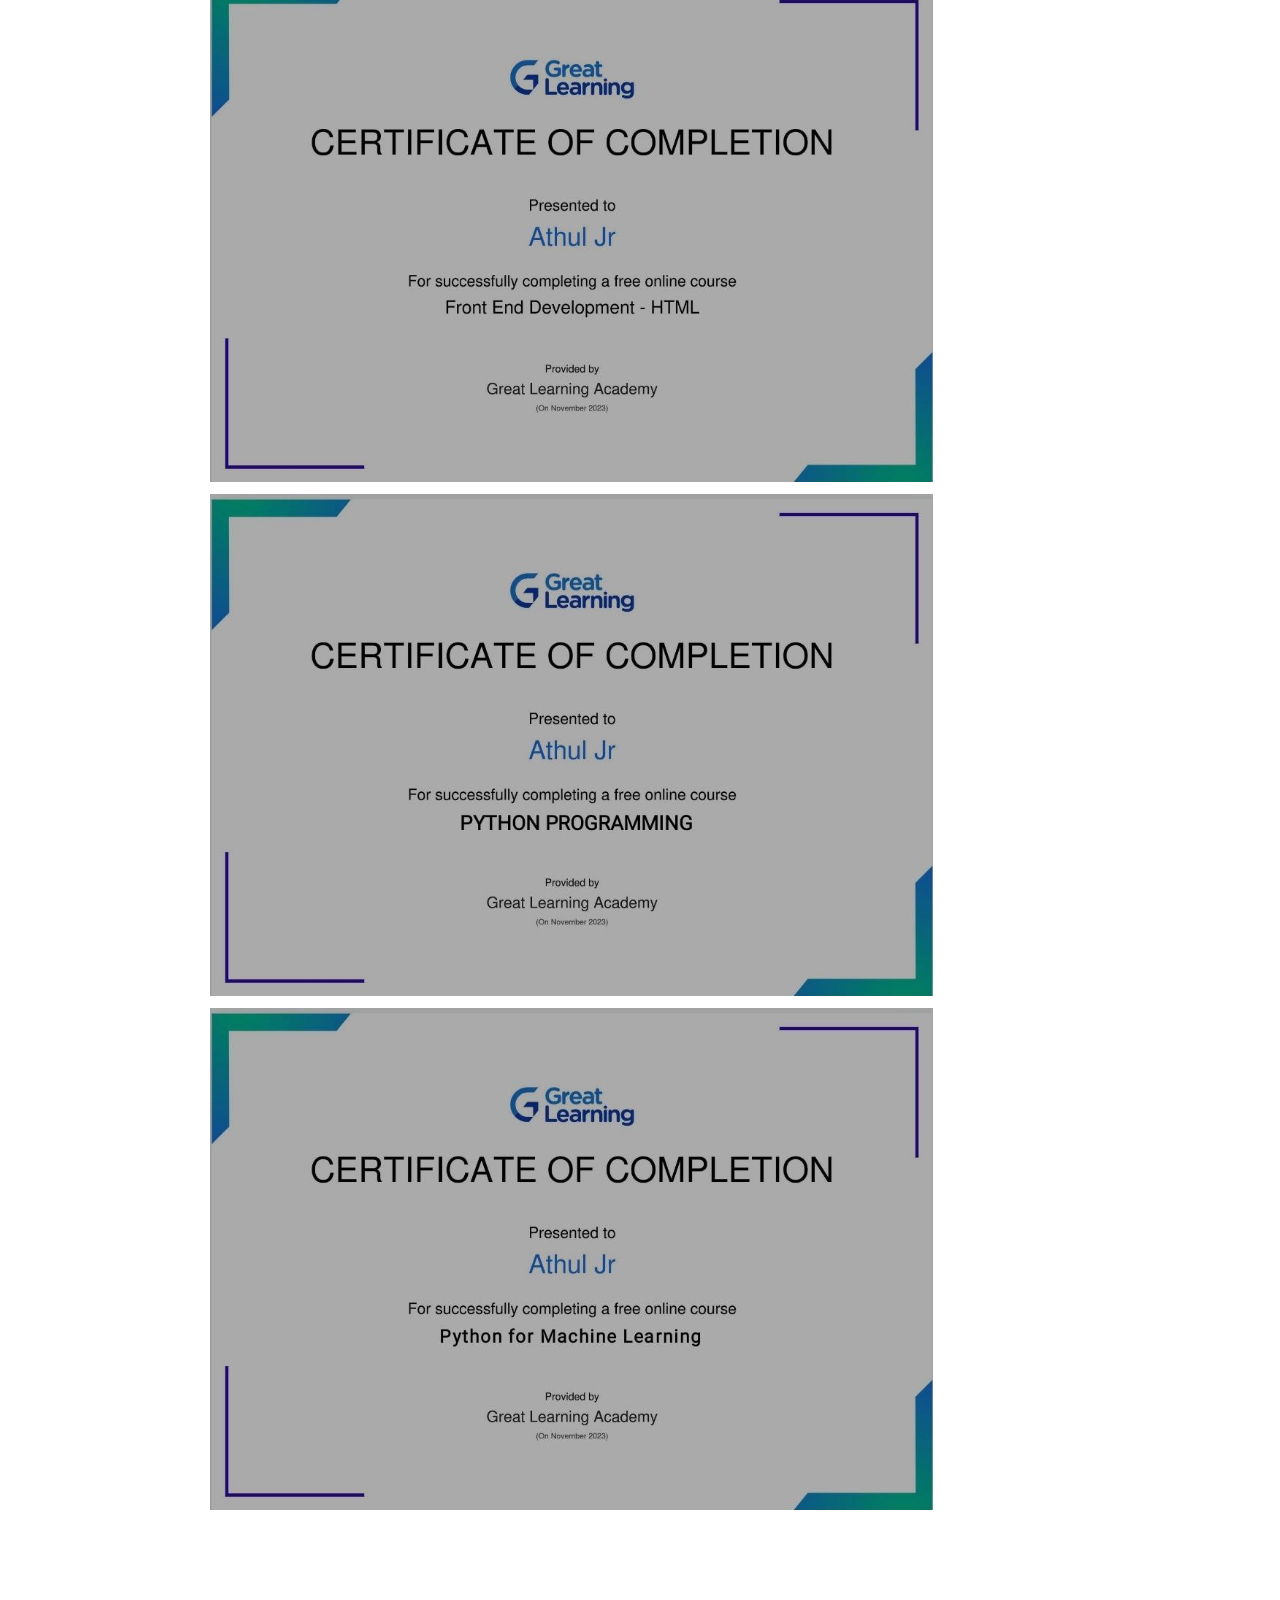
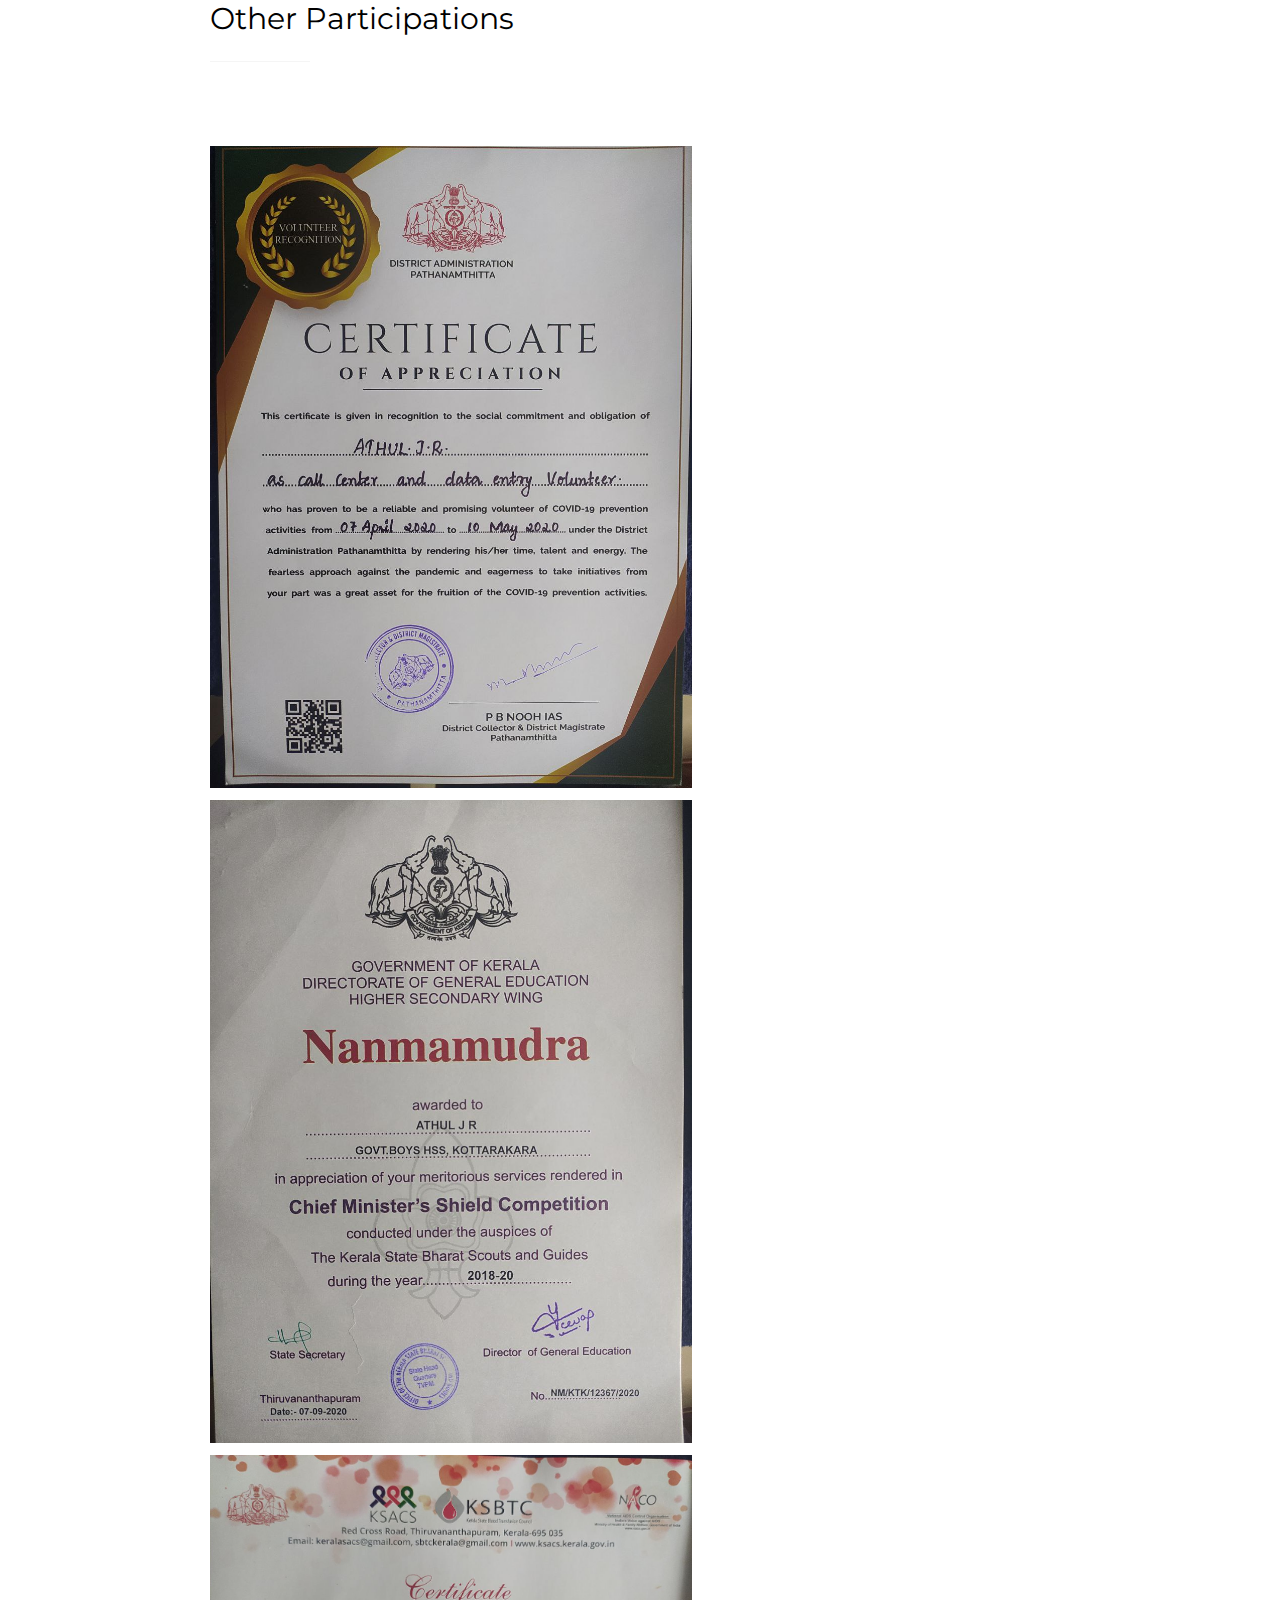
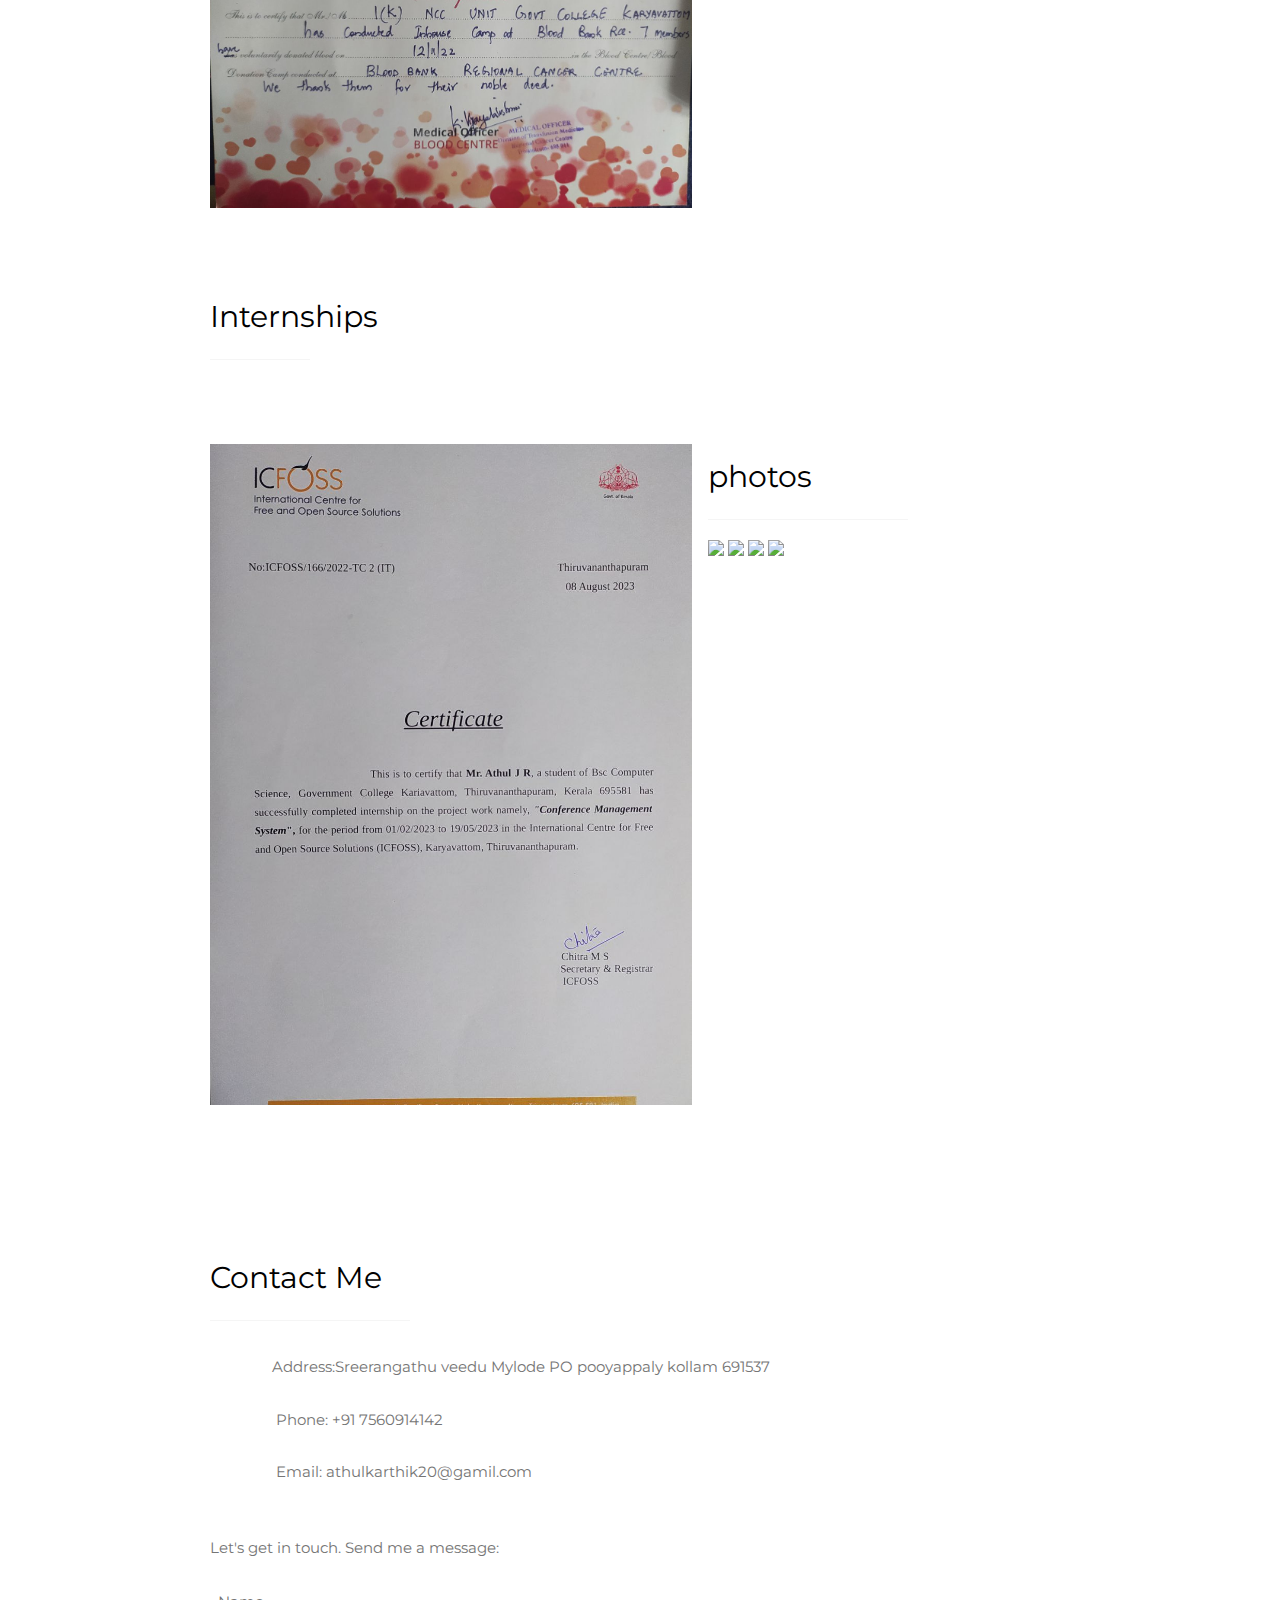
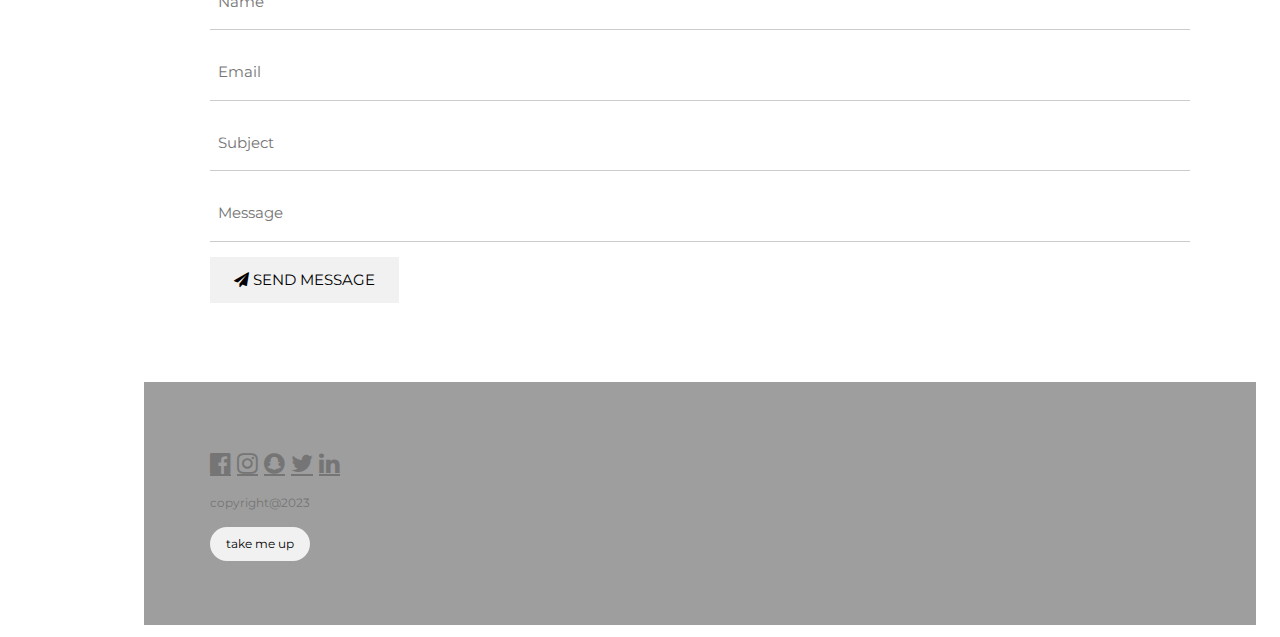
==== commit 69bcdbd3: "Update index.html" ====
--- a/index.html
+++ b/index.html
@@ -56,7 +56,7 @@
   <header class="w3-container w3-padding-32 w3-center w3-light-grey" id="home">
     <h1 class="w3-jumbo"><span class="w3-hide-small">I'm</span>Athul J R.</h1>
     <p>Student and Freelancer</p>.</p>
-    <img src="profile1.jpg" alt="boy" class="w3-image" style="width: 30%;">
+    <img src="profile1.png" alt="boy" class="w3-image" style="width: 30%;">
   </header>
 
   <!-- About Section -->
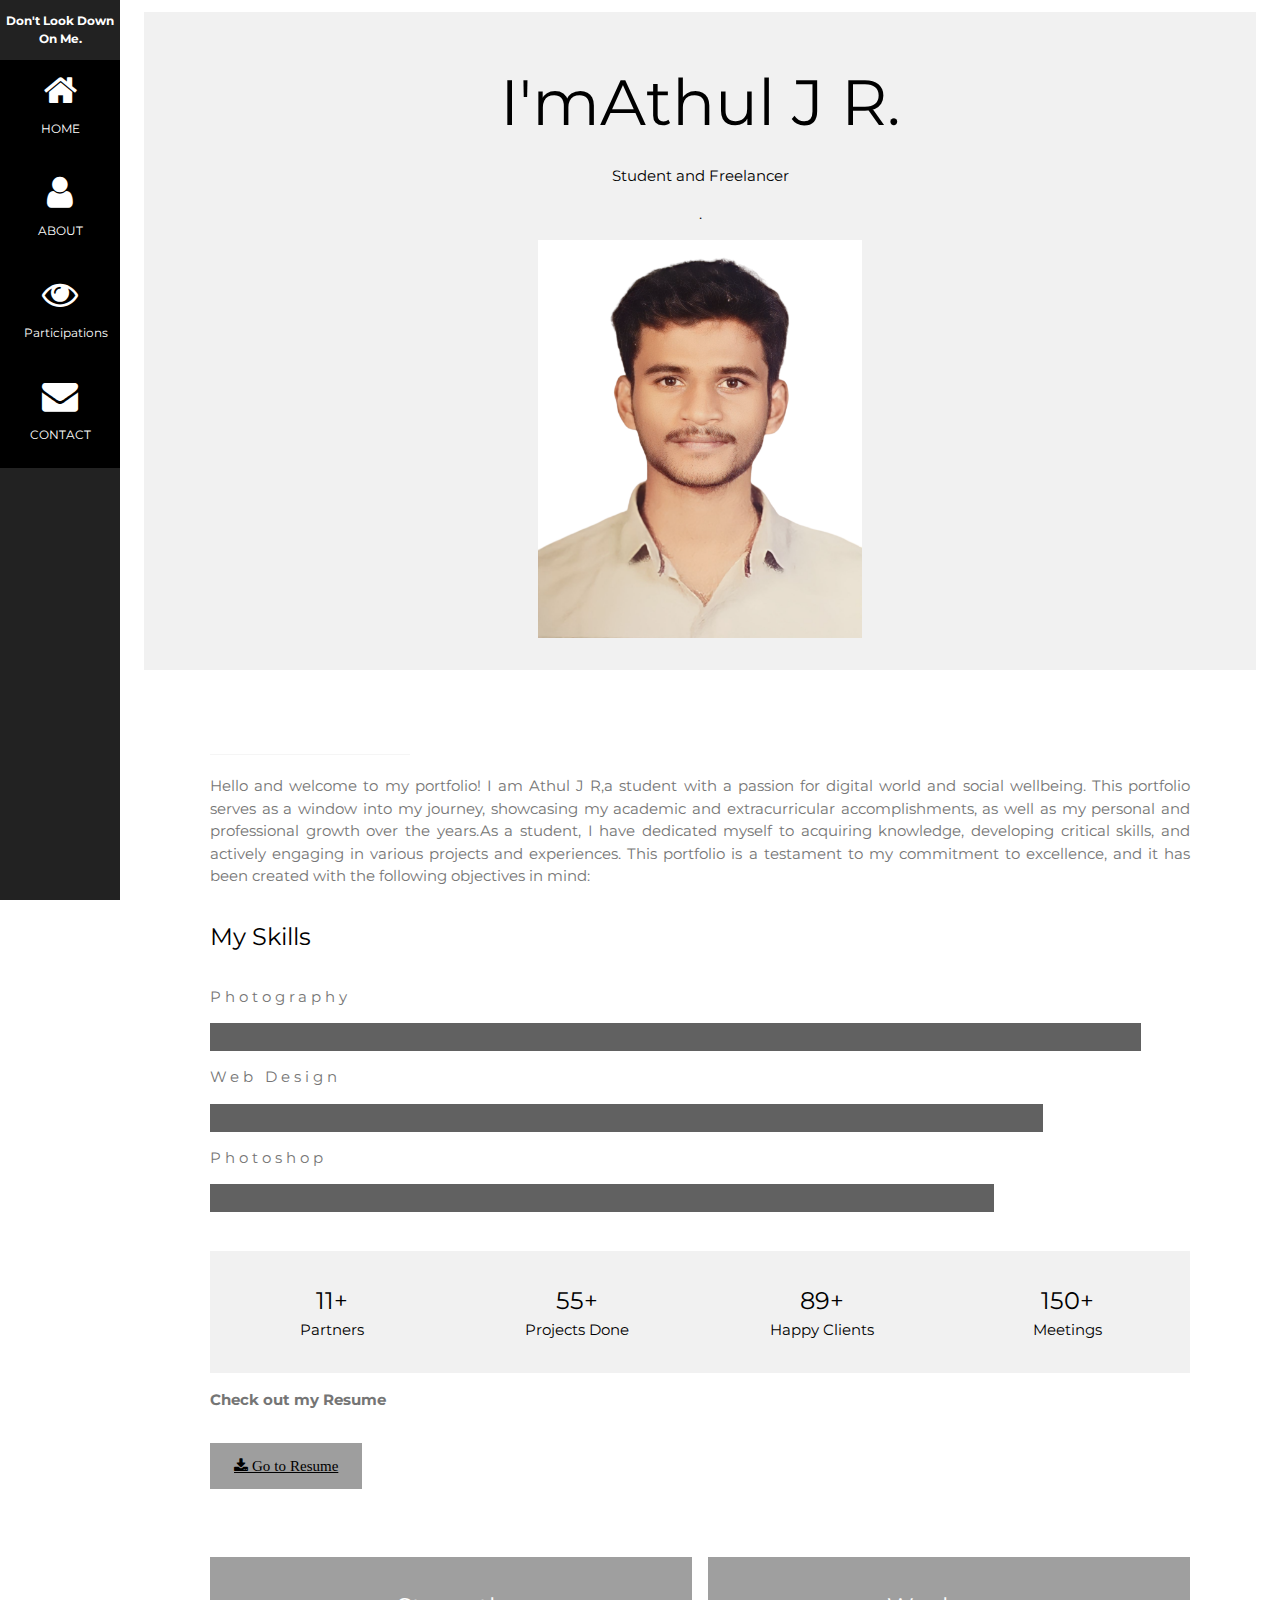
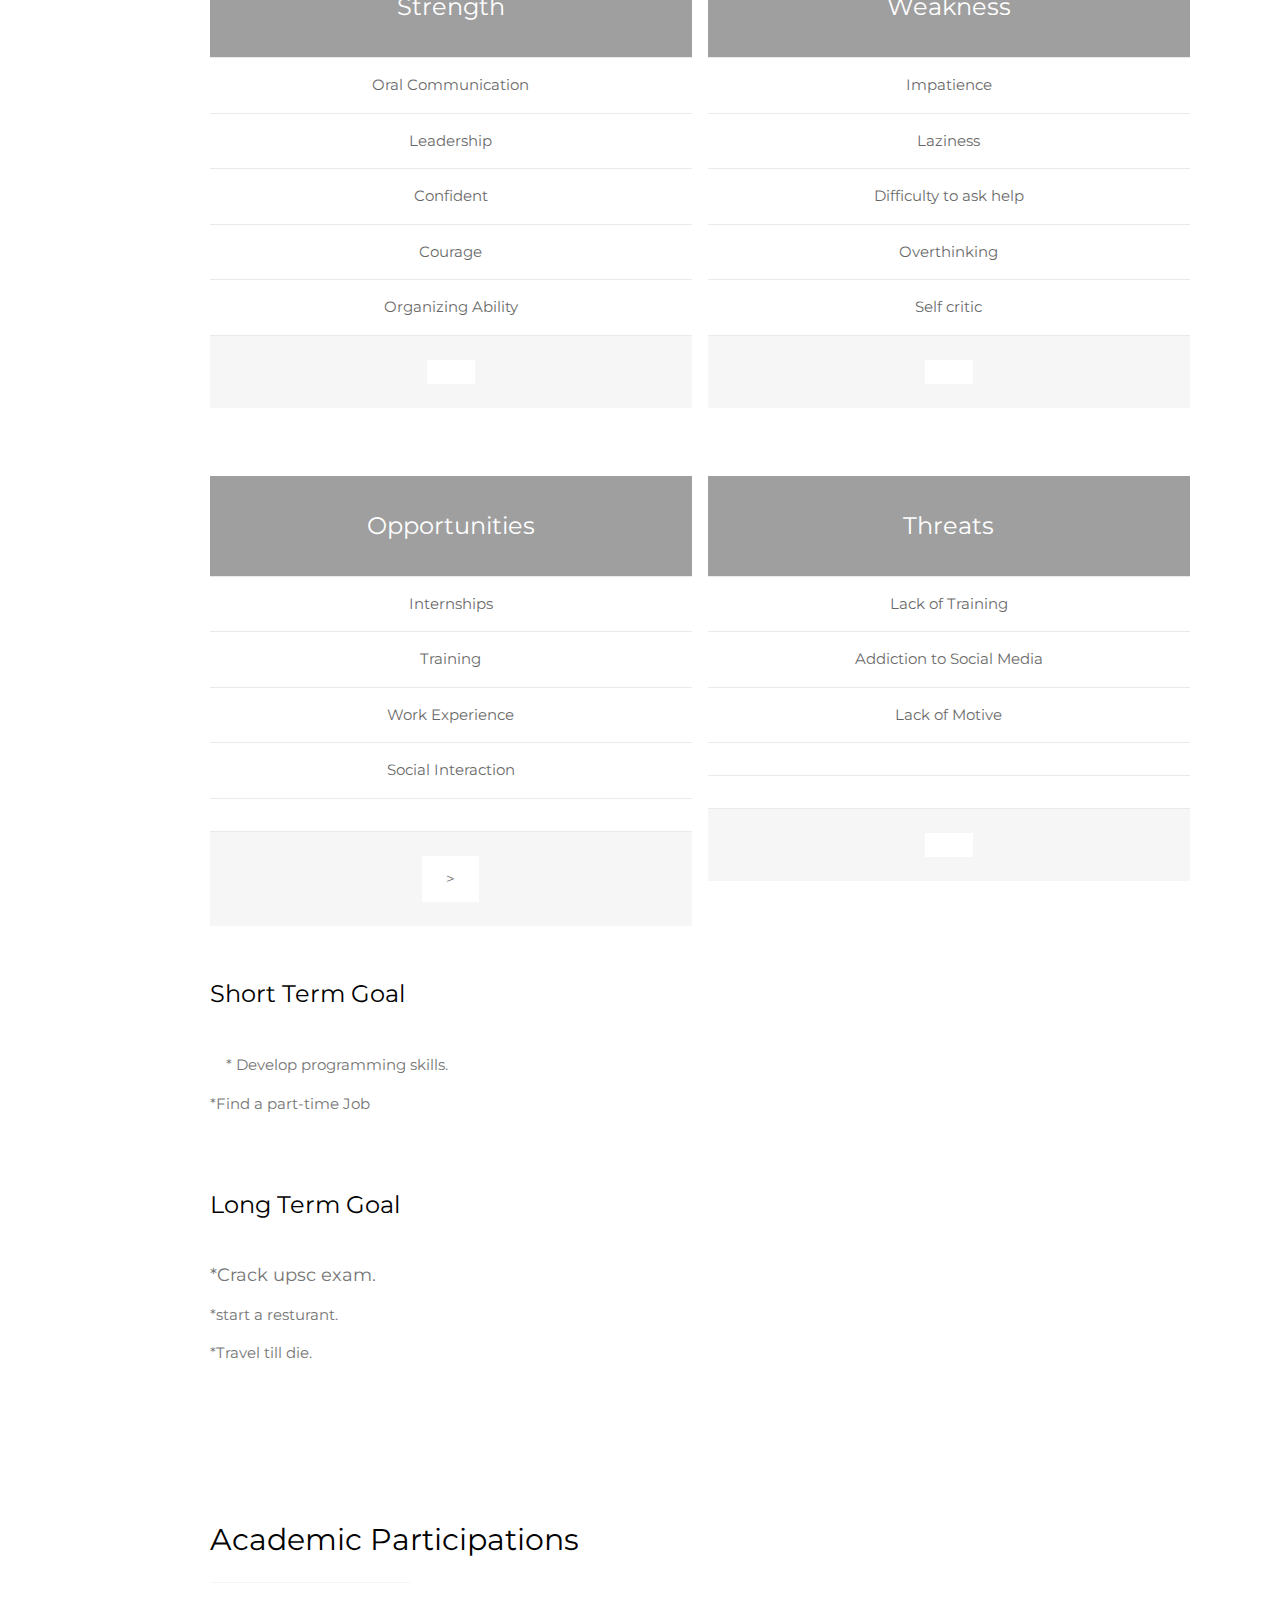
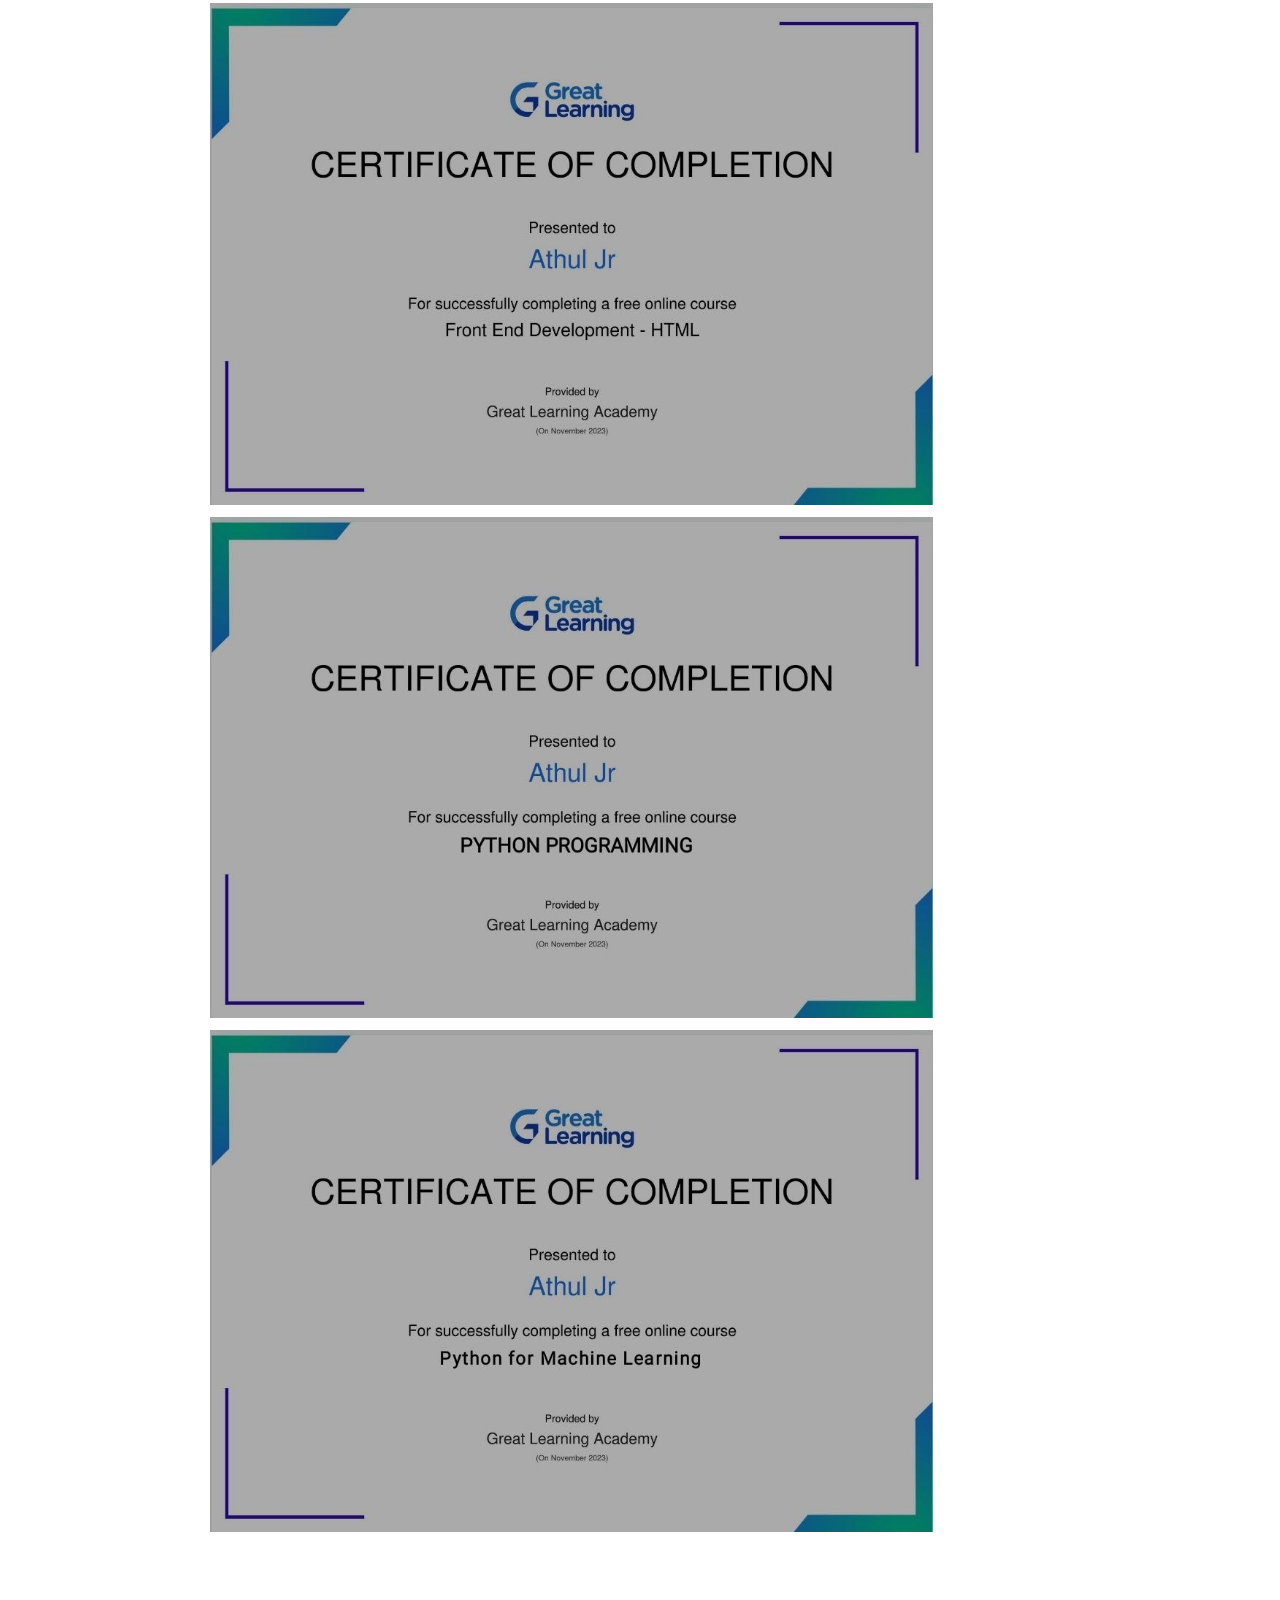
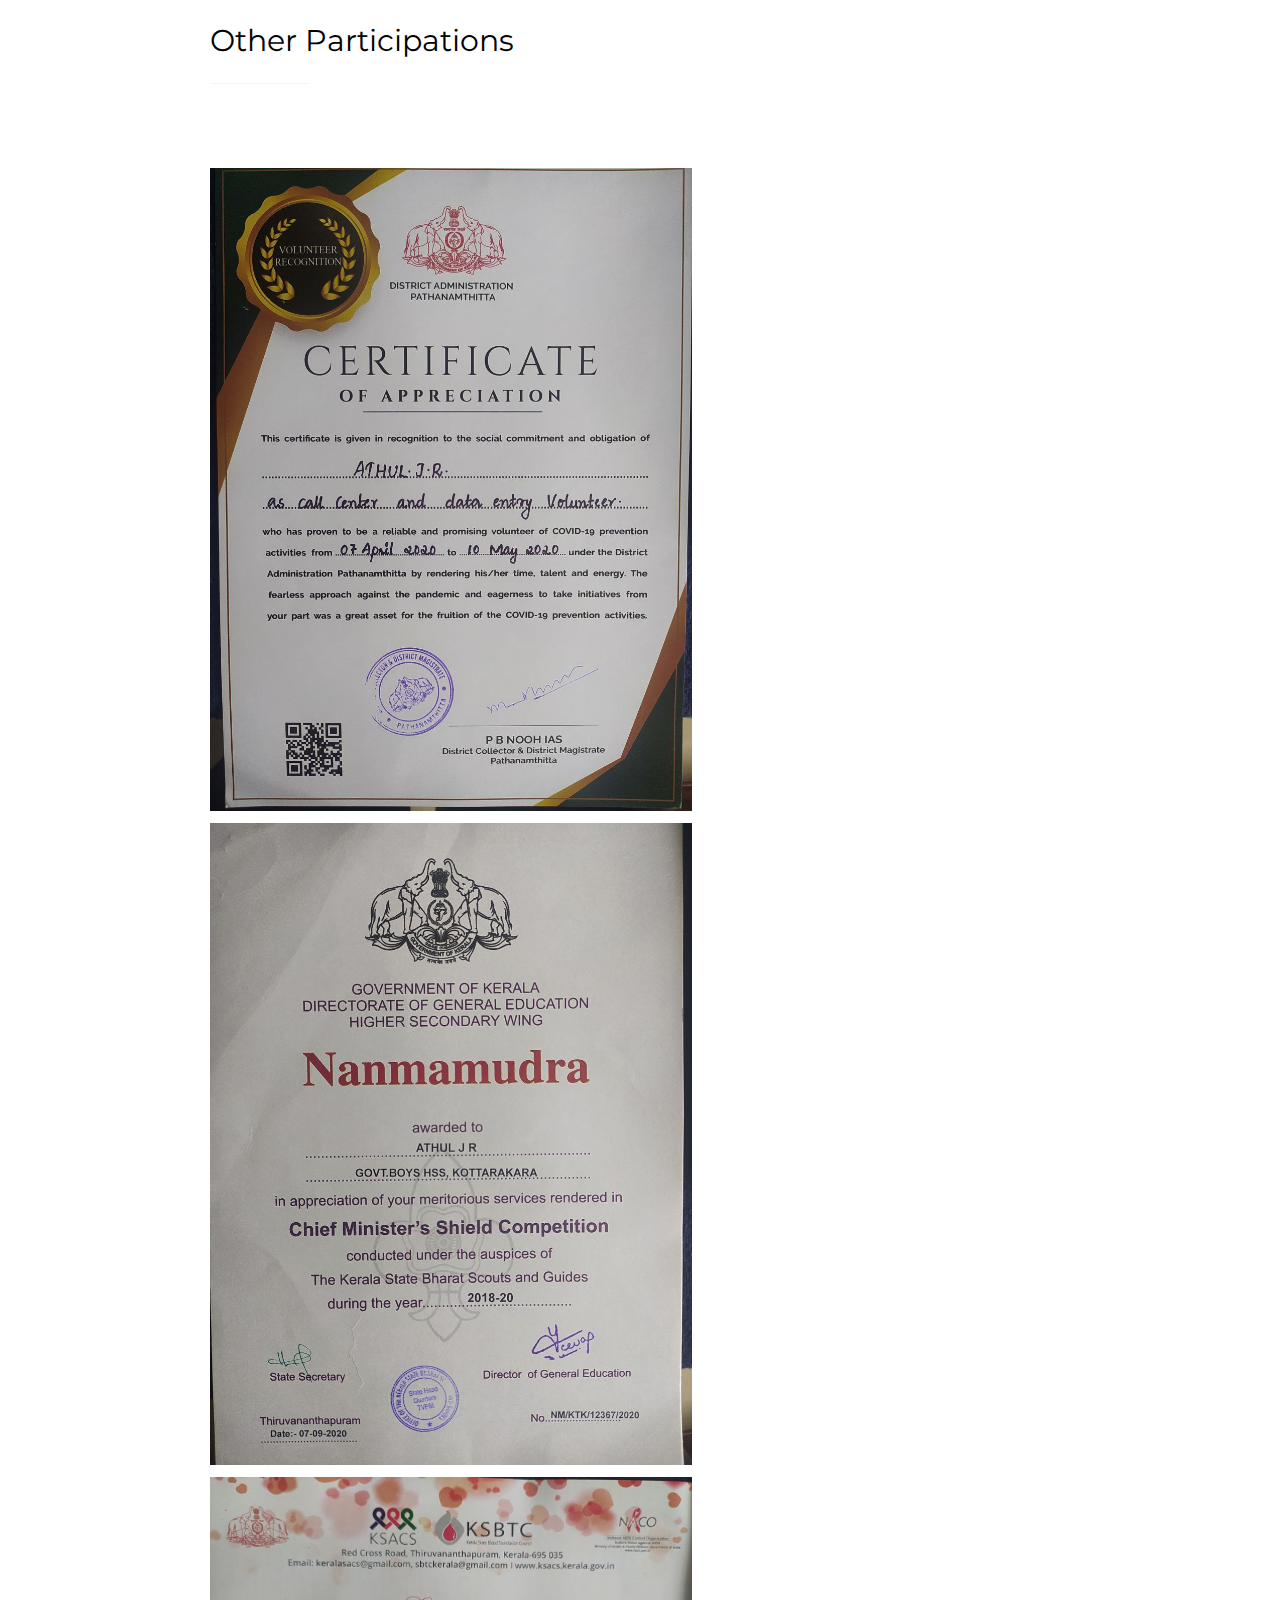
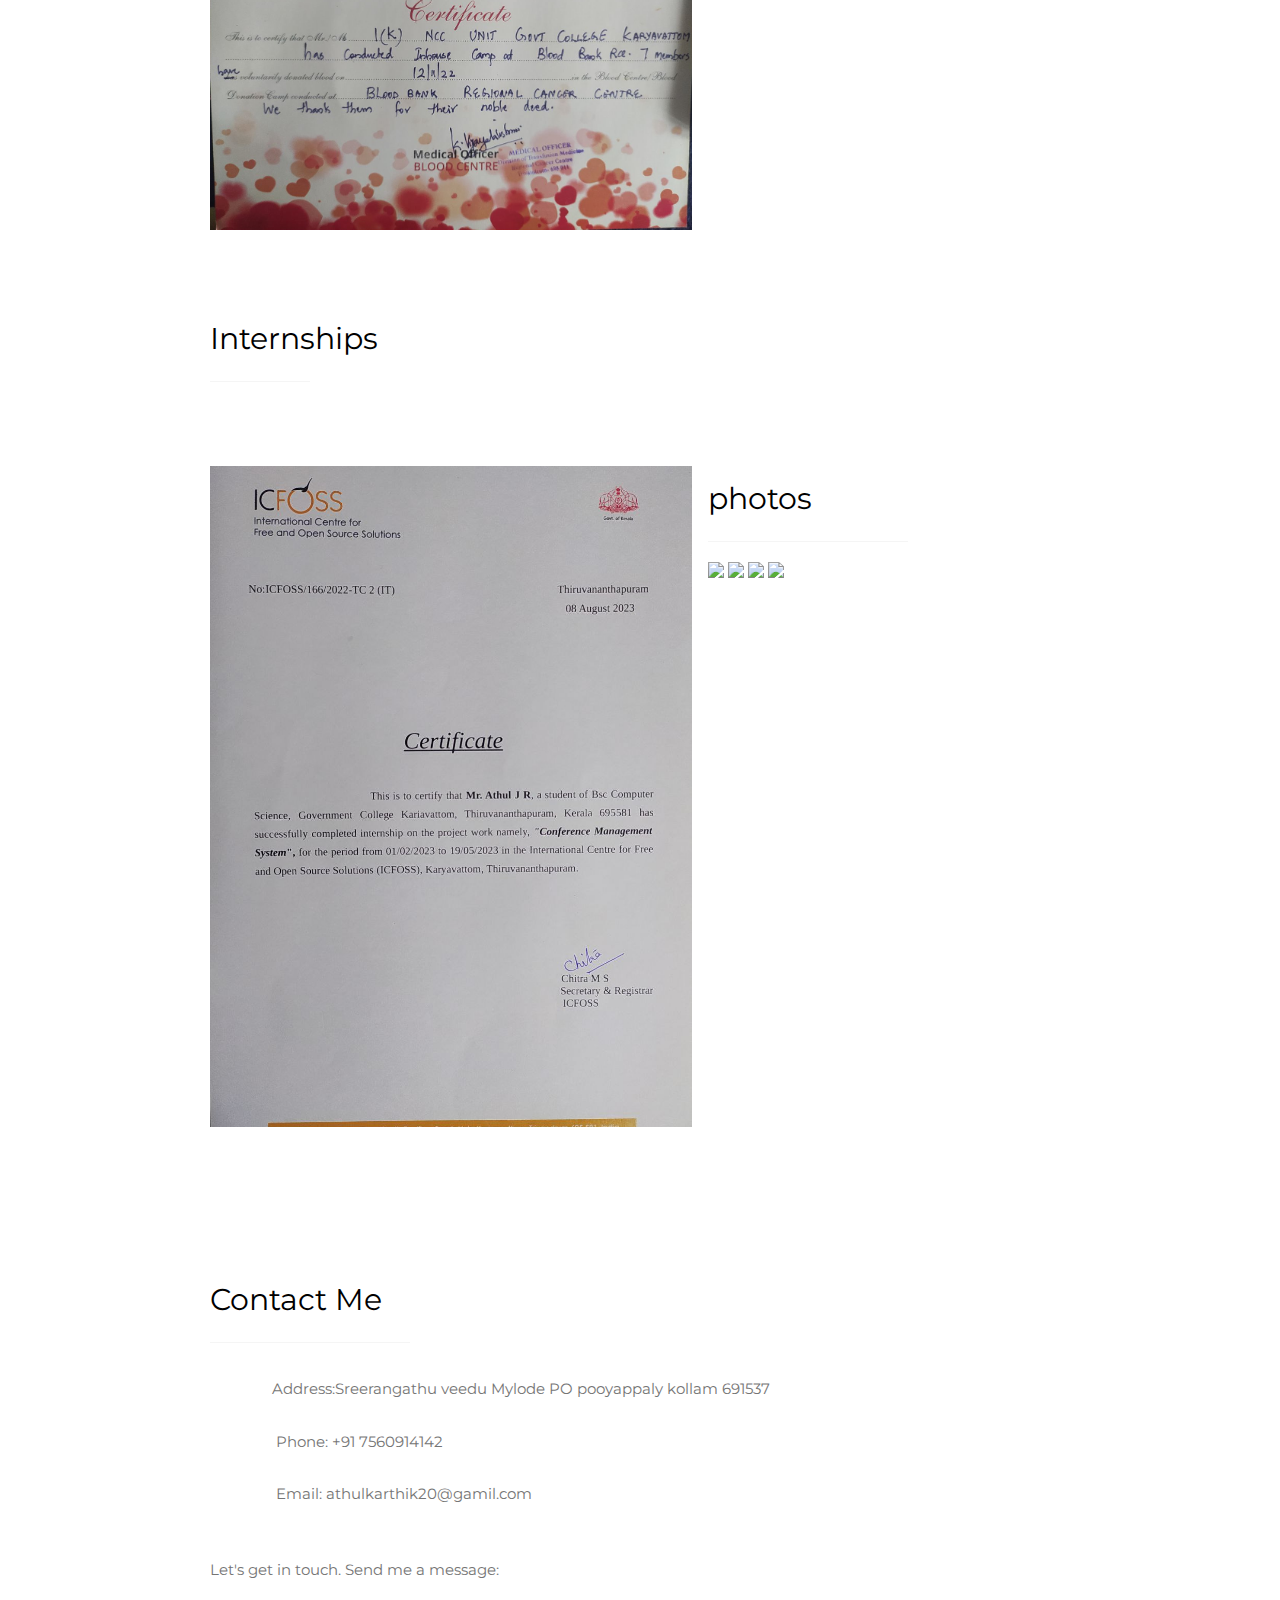
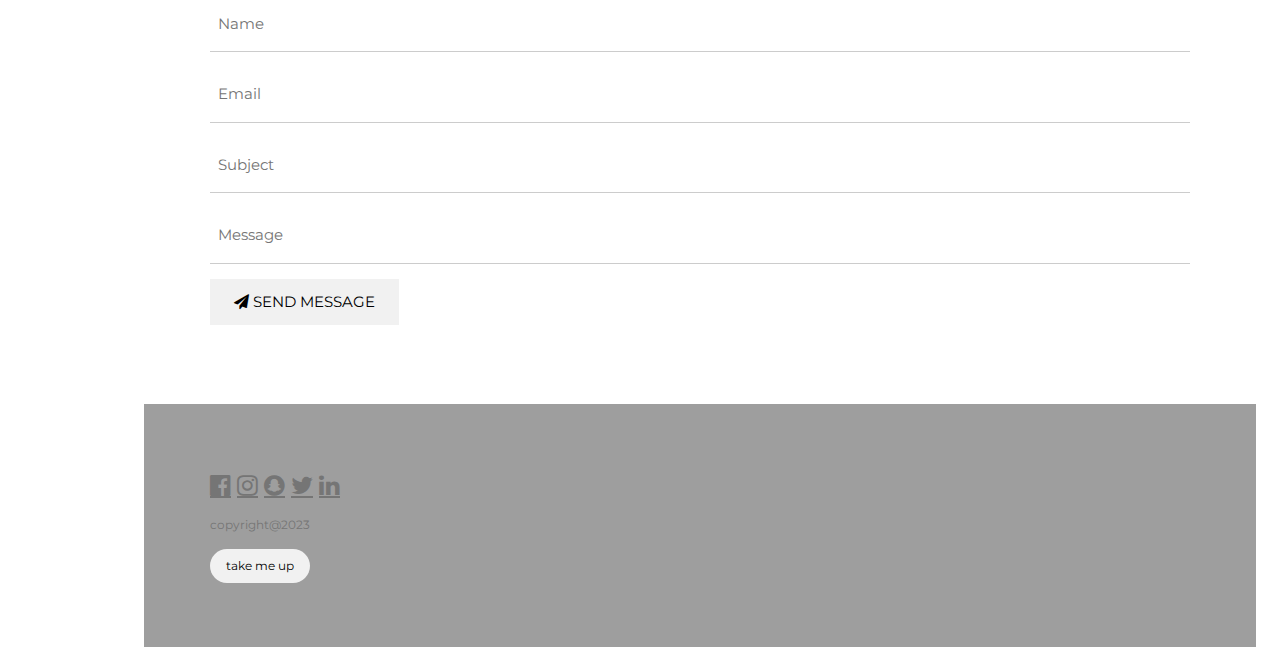
==== commit 358c447f: "Update index.html" ====
--- a/index.html
+++ b/index.html
@@ -150,7 +150,10 @@
           
           </li>
           <li class="w3-light-grey w3-padding-24">
-            <button class="w3-button w3-white w3-padding-large w3-hover-black"></button>
+            <button class="w3-button w3-white w3-padding-large w3-hover-black"  <img src="startup.svg"
+                            alt="Download free bootstrap 4 landing page, free boootstrap 4 templates, Download free bootstrap 4.1 landing page, free boootstrap 4.1.1 templates, meyawo Landing page"
+                            class="icon">
+                            ></button>
           </li>
         </ul>
       </div>
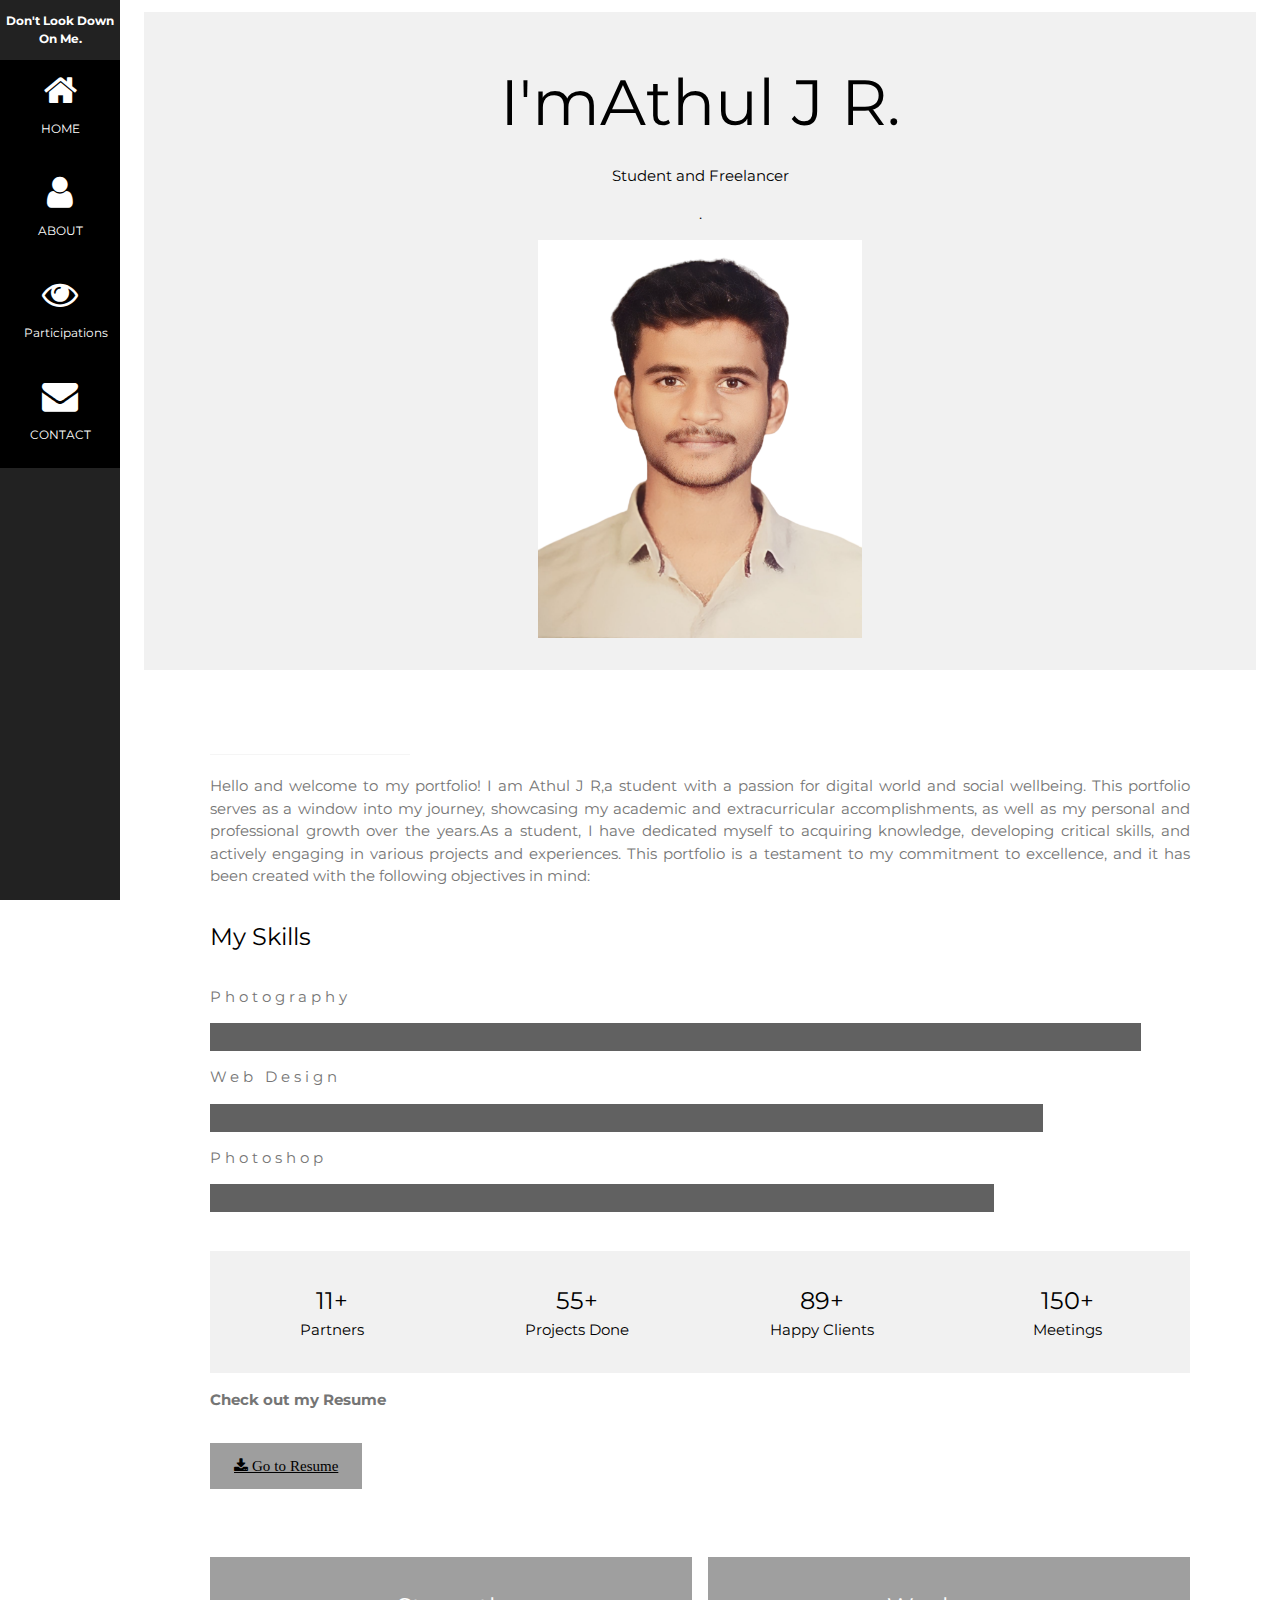
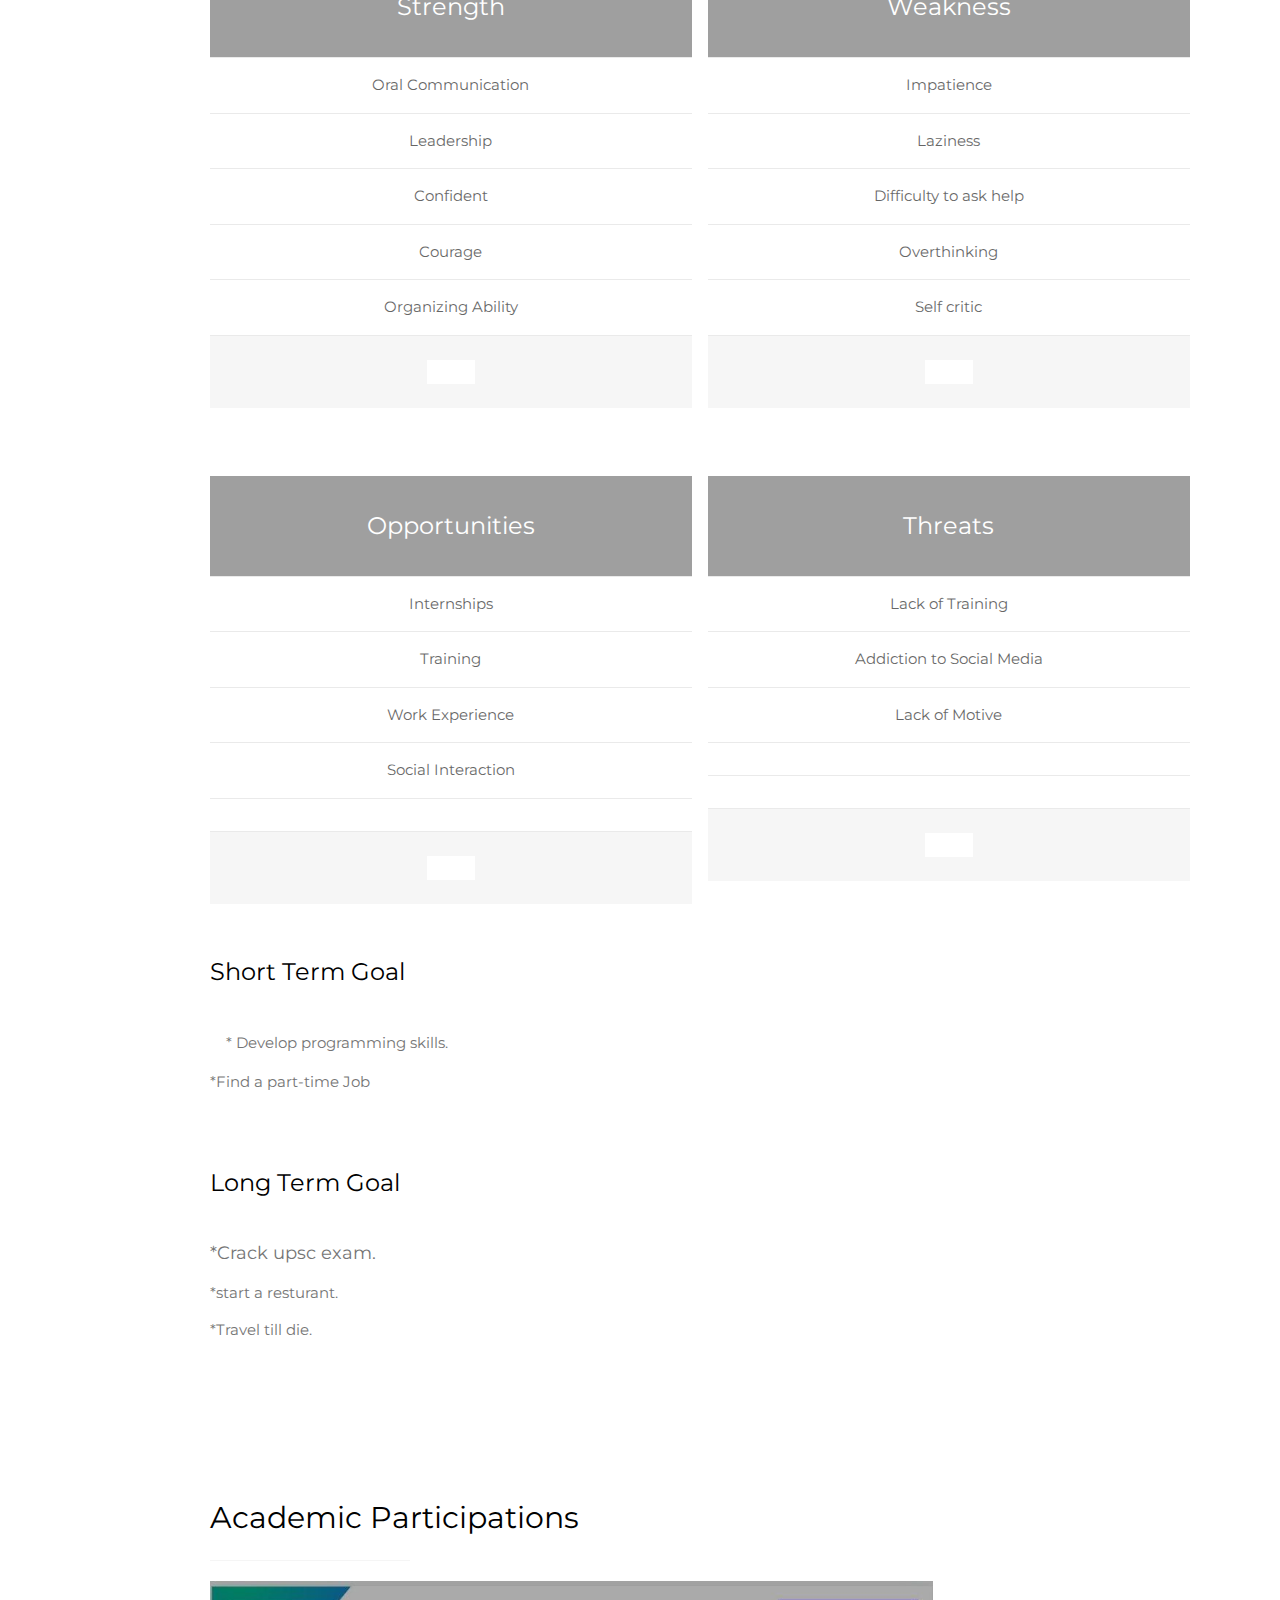
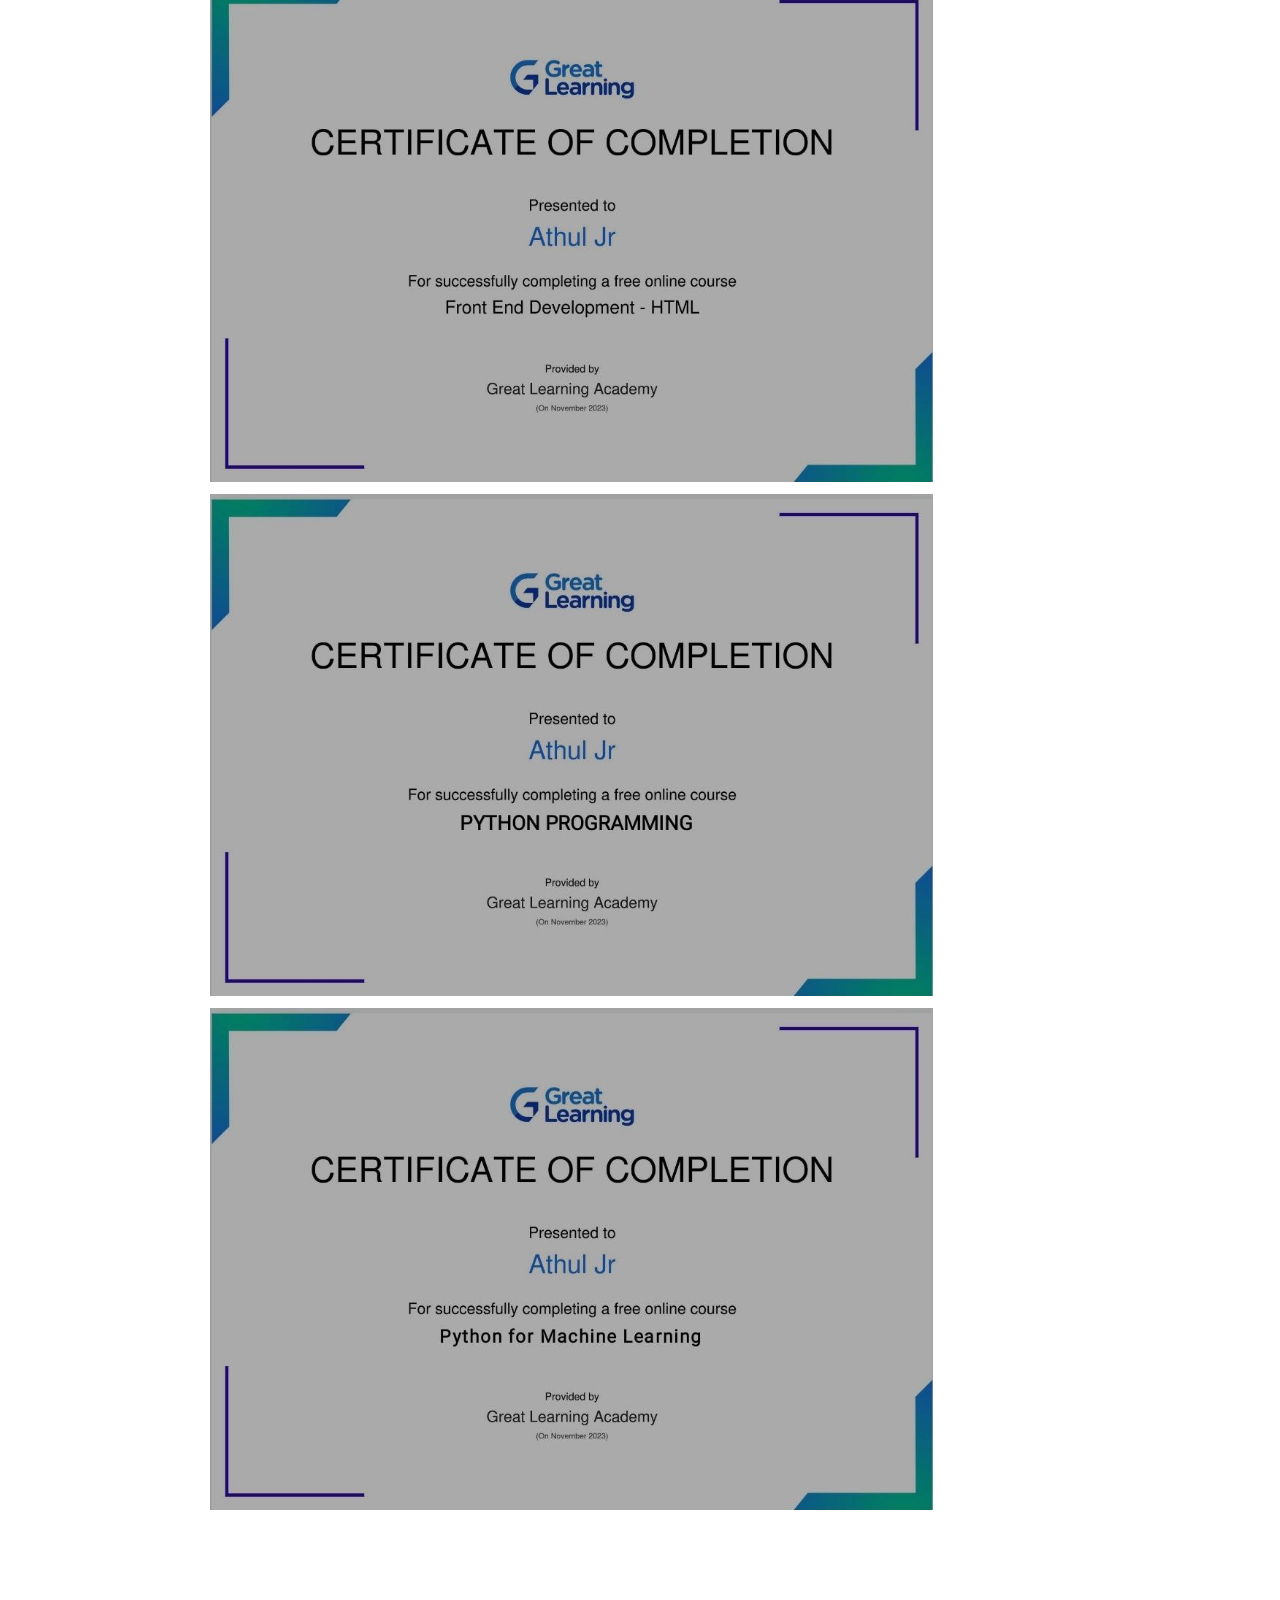
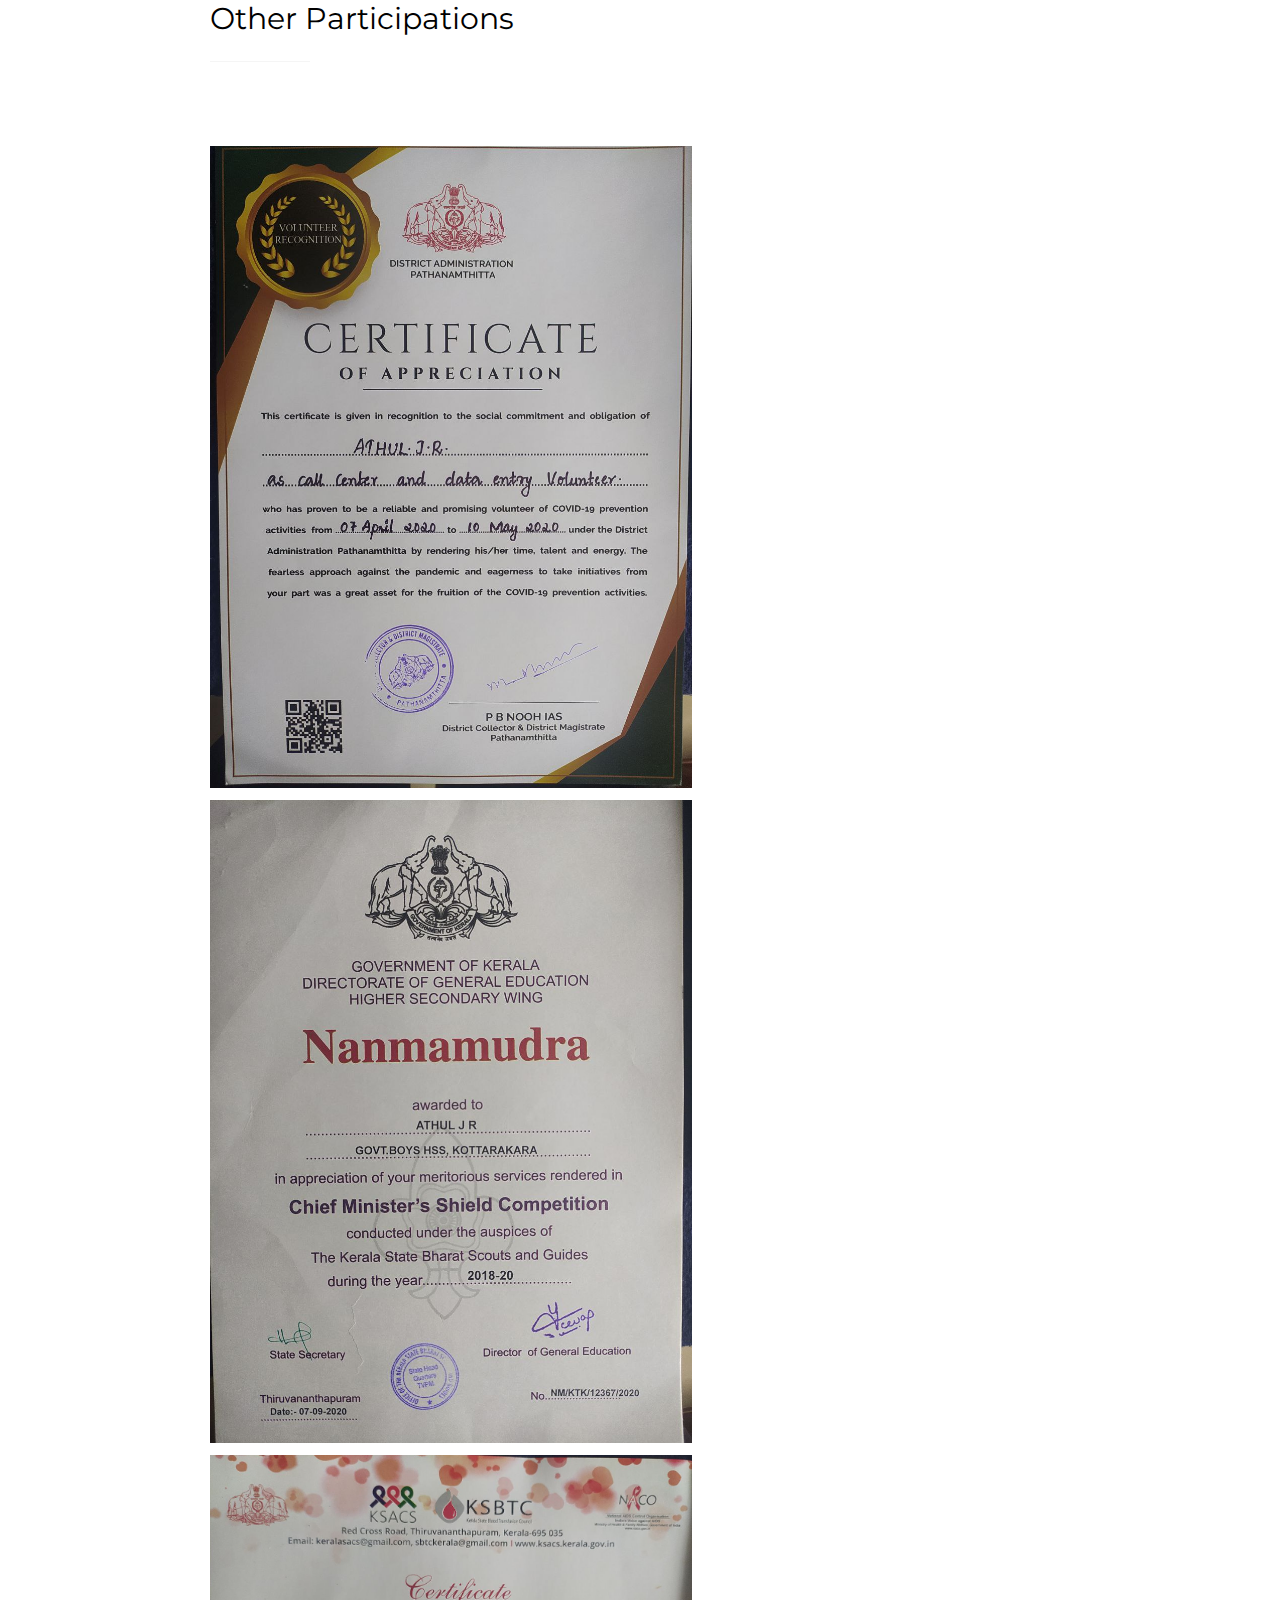
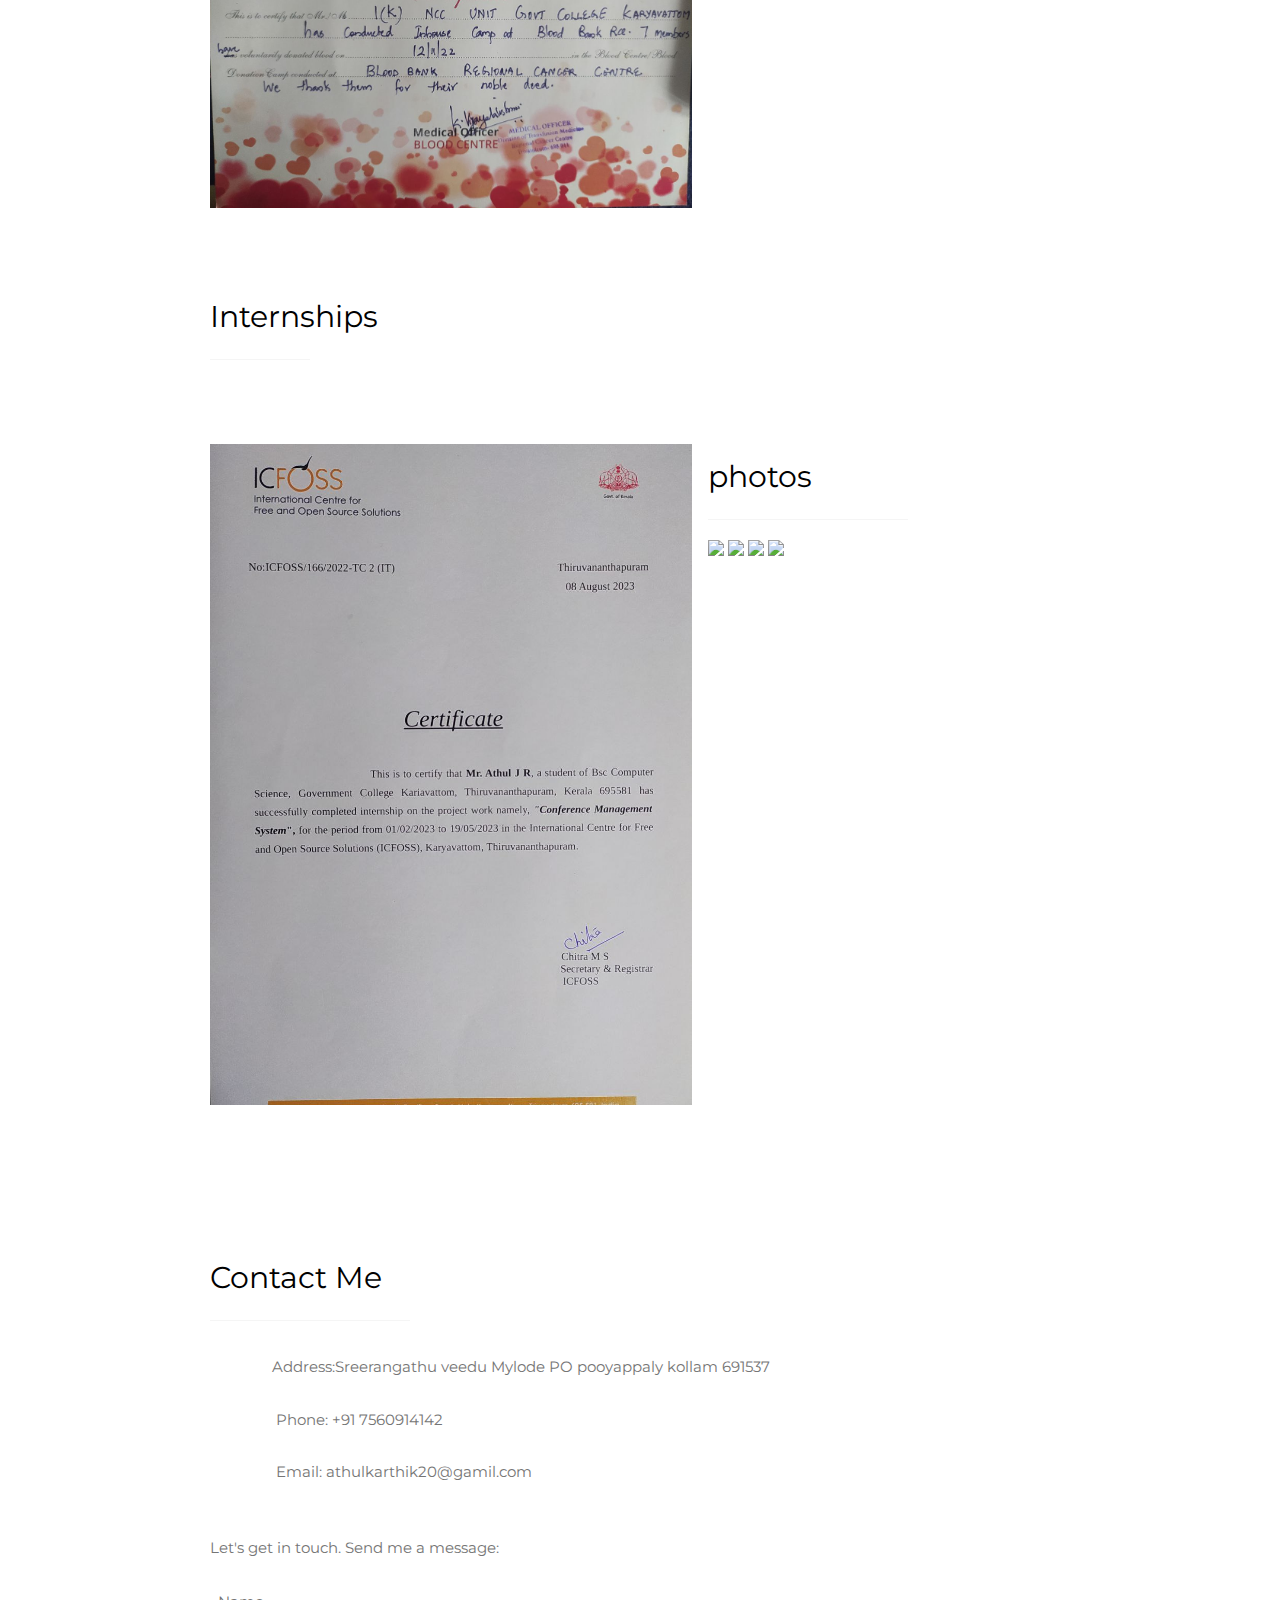
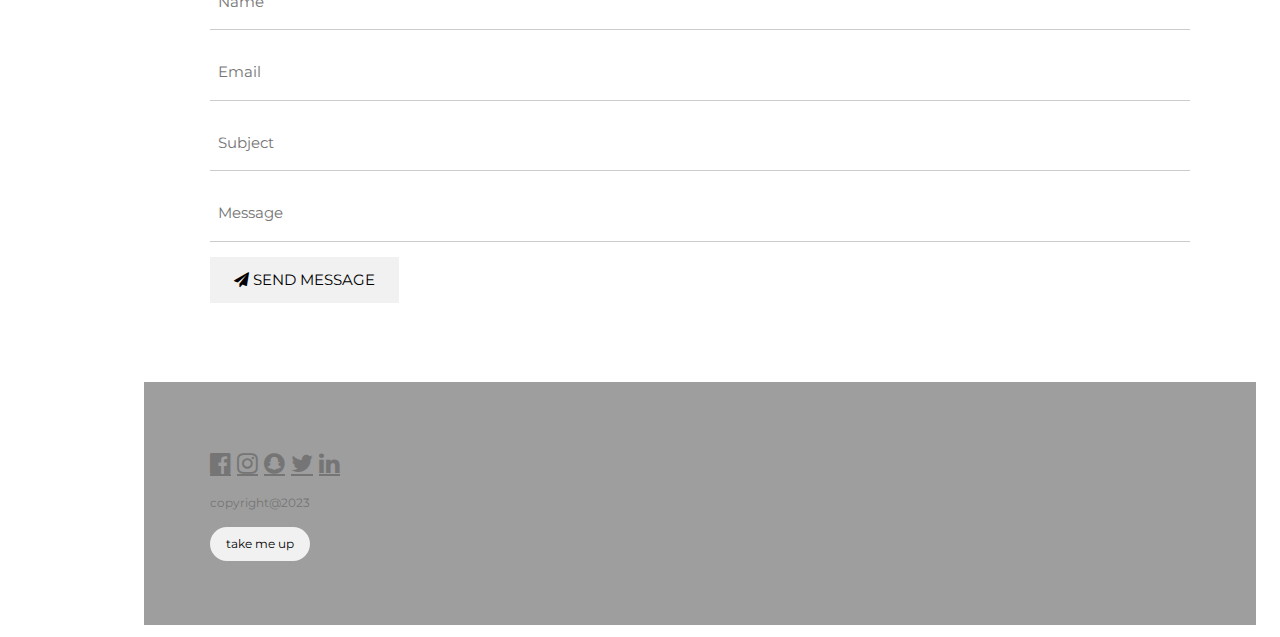
==== commit 0cd85762: "Update index.html" ====
--- a/index.html
+++ b/index.html
@@ -150,10 +150,7 @@
           
           </li>
           <li class="w3-light-grey w3-padding-24">
-            <button class="w3-button w3-white w3-padding-large w3-hover-black"  <img src="startup.svg"
-                            alt="Download free bootstrap 4 landing page, free boootstrap 4 templates, Download free bootstrap 4.1 landing page, free boootstrap 4.1.1 templates, meyawo Landing page"
-                            class="icon">
-                            ></button>
+            <button class="w3-button w3-white w3-padding-large w3-hover-black"></button>
           </li>
         </ul>
       </div>
@@ -177,15 +174,26 @@
     </div>
     
     <!-- Testimonials -->
+     <div class="col-md-6 col-lg-3">
+                <div class="service-card">
+                    <div class="body">
     <h3 class="w3-padding-24 w3-white">Short Term Goal</h3>  
 <!--     <img src="C:\Users\athul\OneDrive\Desktop\portfolio\goal.jpg" alt="Avatar" class="w3-left w3-circle w3-margin-right" style="width:50px"> -->
     <p><span class="w3-large w3-margin-right"></span> * Develop programming skills.</p>
     <p>*Find a part-time Job</p><br>
+                    </div>
+                </div>
+     </div>
+      <div class="col-md-6 col-lg-3">
+          <div class="service-card">
+             <div class="body">
     <h3 class="w3-padding-24 w3-white">Long Term Goal</h3>  
     <!-- <img src="https://www.w3schools.com/w3images/avatar_g2.jpg" alt="Avatar" class="w3-left w3-circle w3-margin-right" style="width:80px"> -->
     <p><span class="w3-large w3-margin-right">*Crack upsc exam.</span></p><p>*start a resturant.</p>
     <p>*Travel till die.</p> 
-  
+                    </div>
+                </div>
+     </div>
   </div>
 <div>
   <div class="w3-padding-64 w3-content" id="photos">
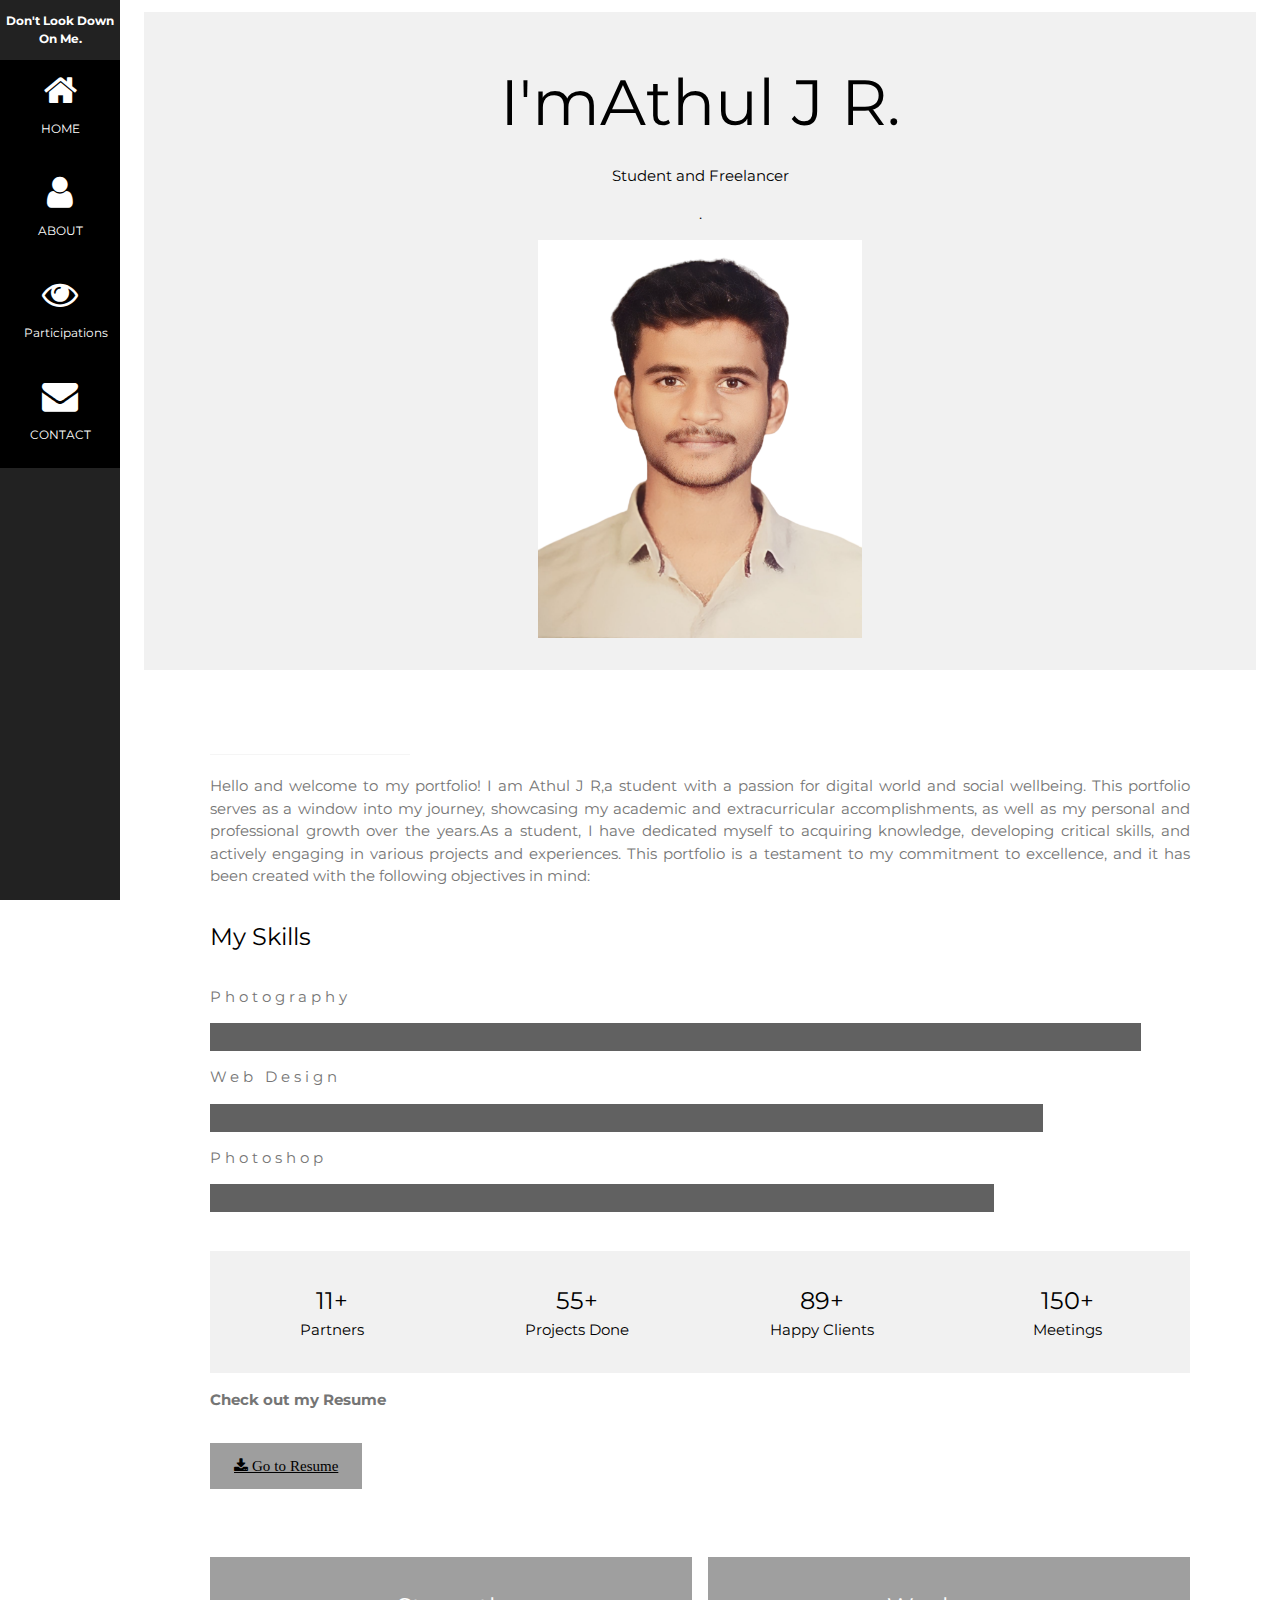
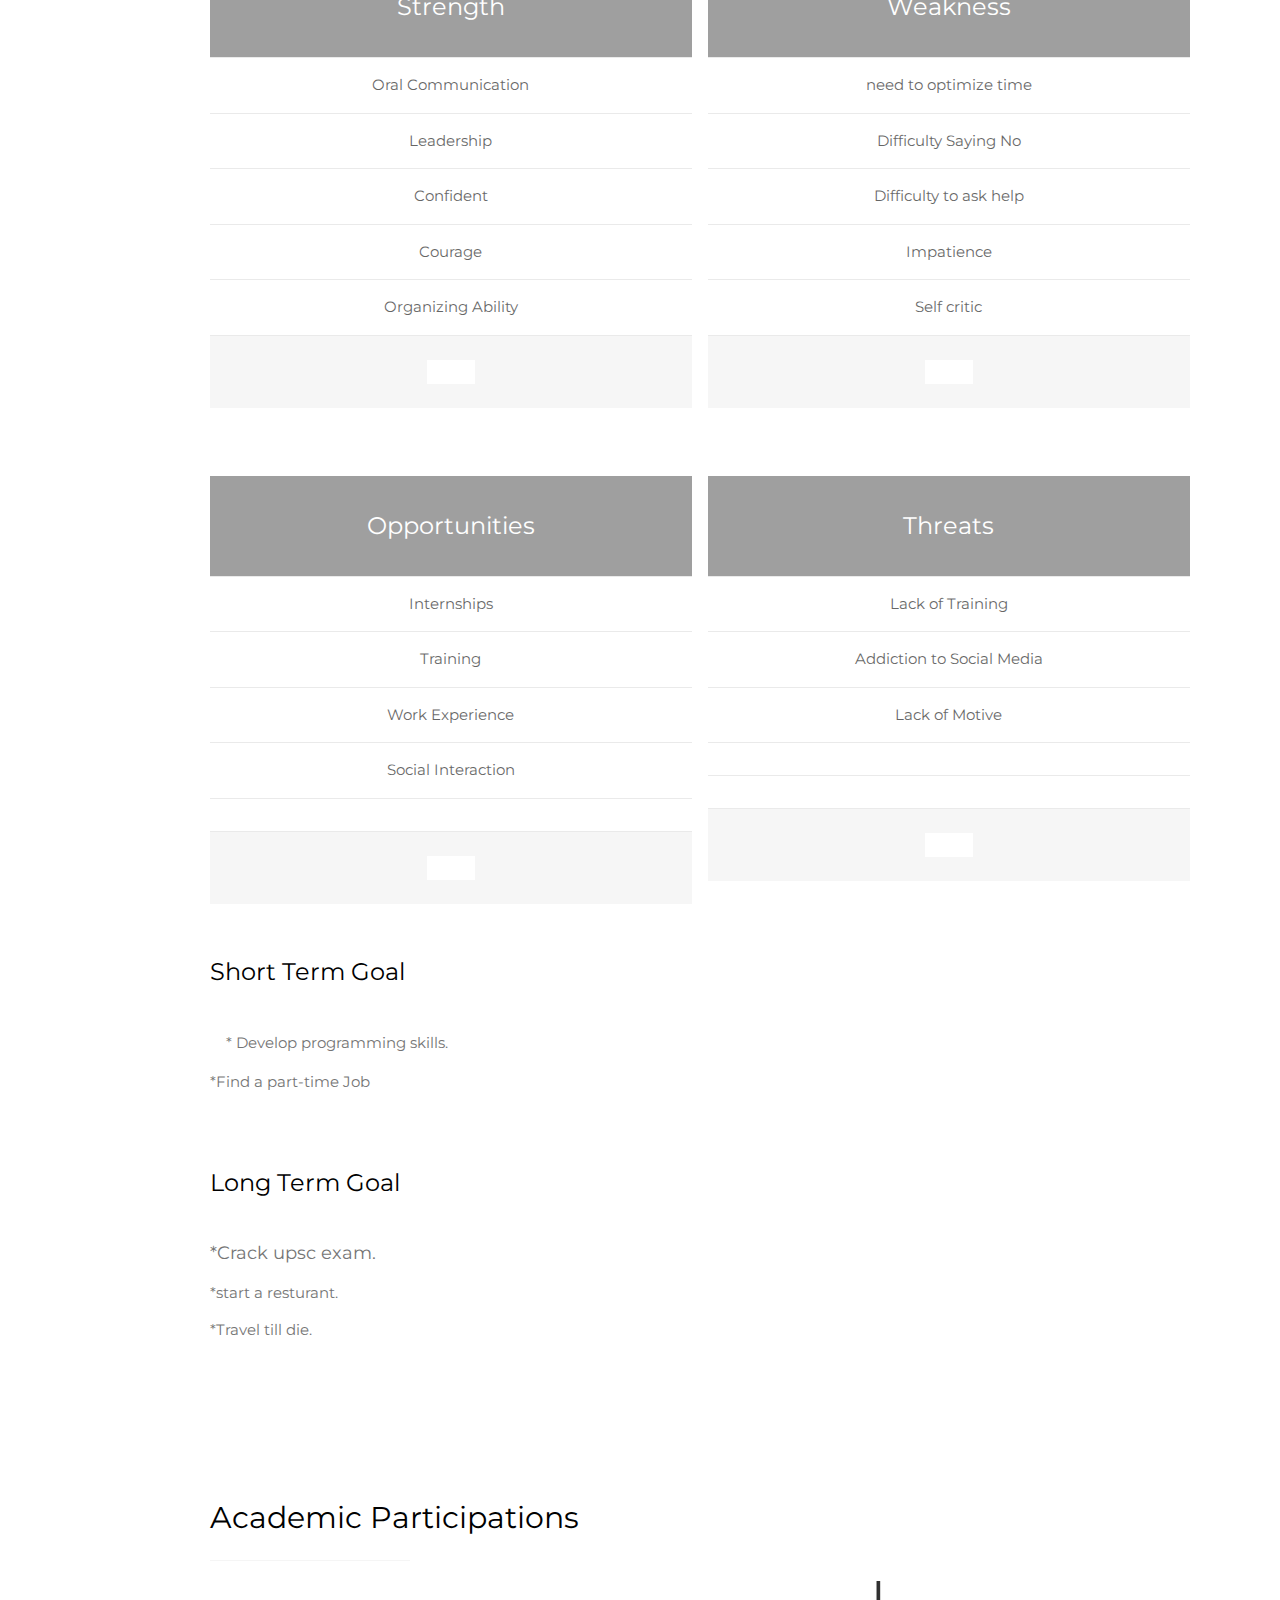
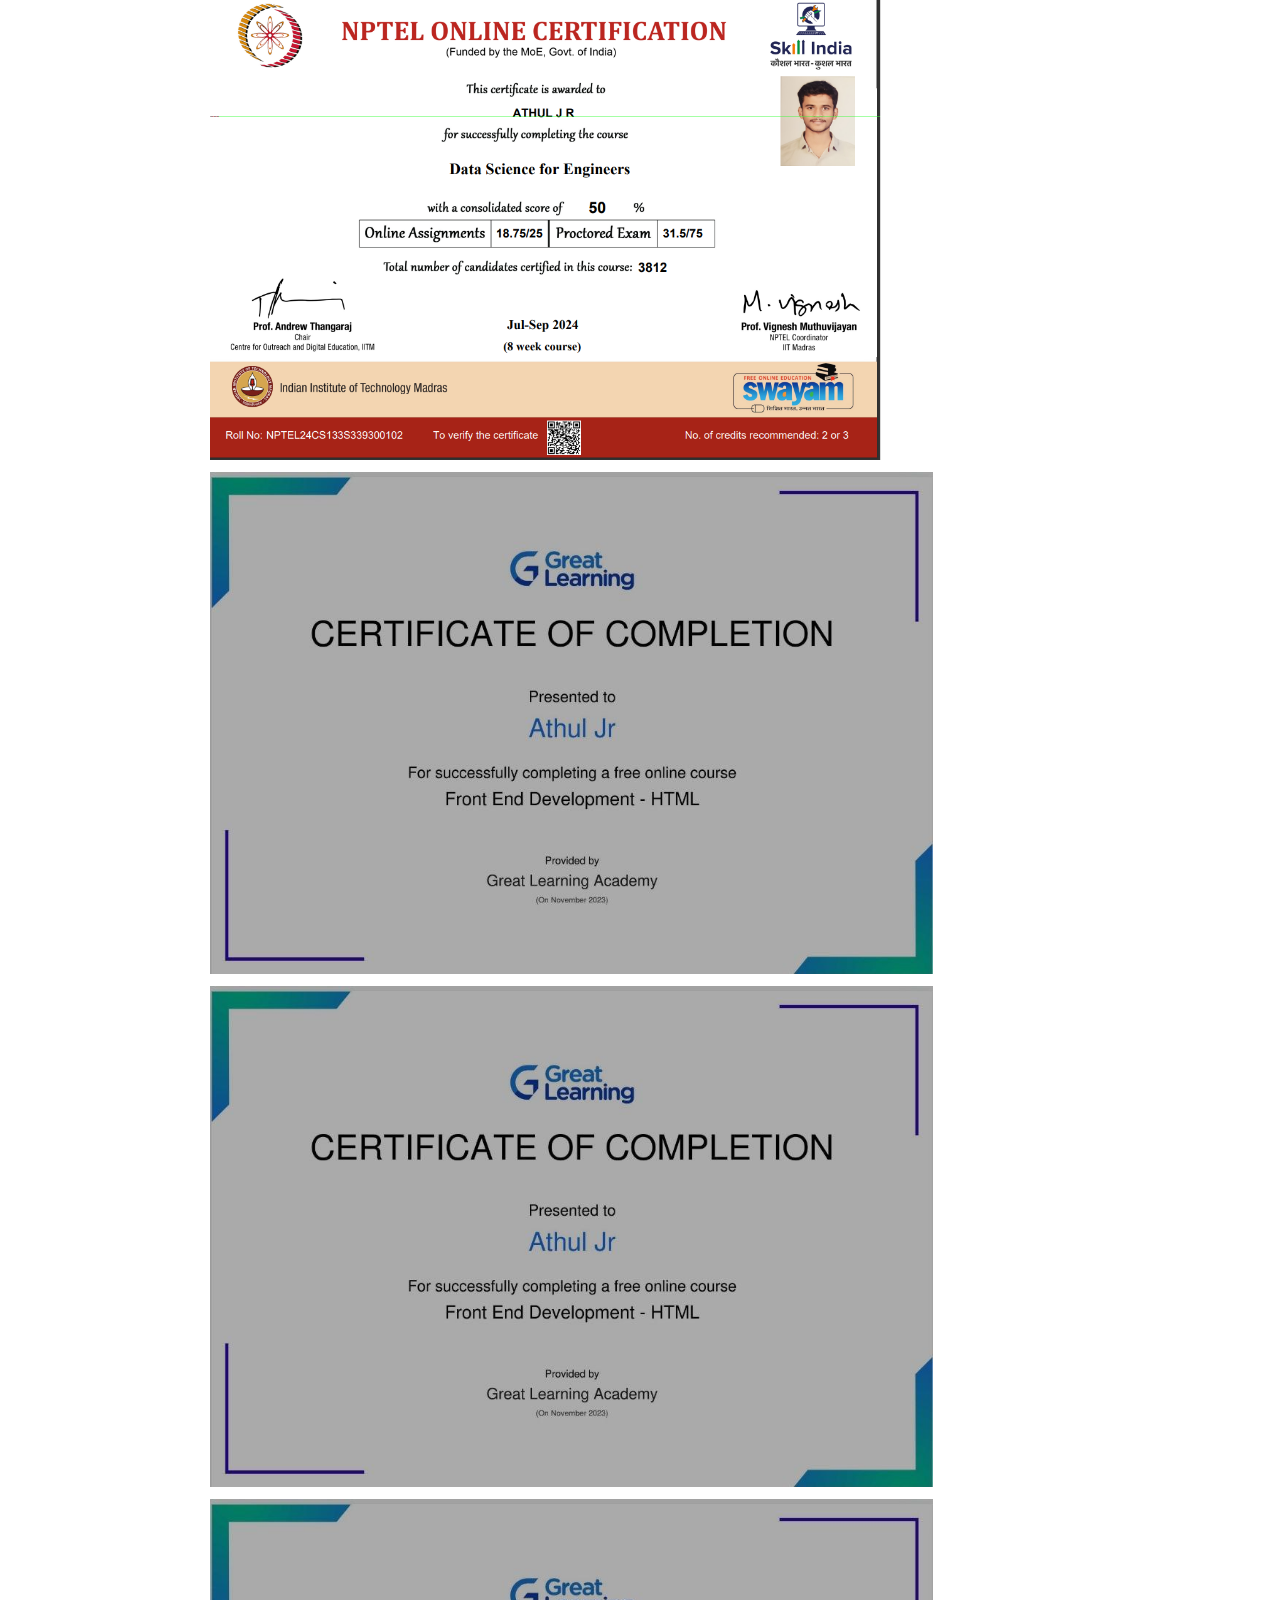
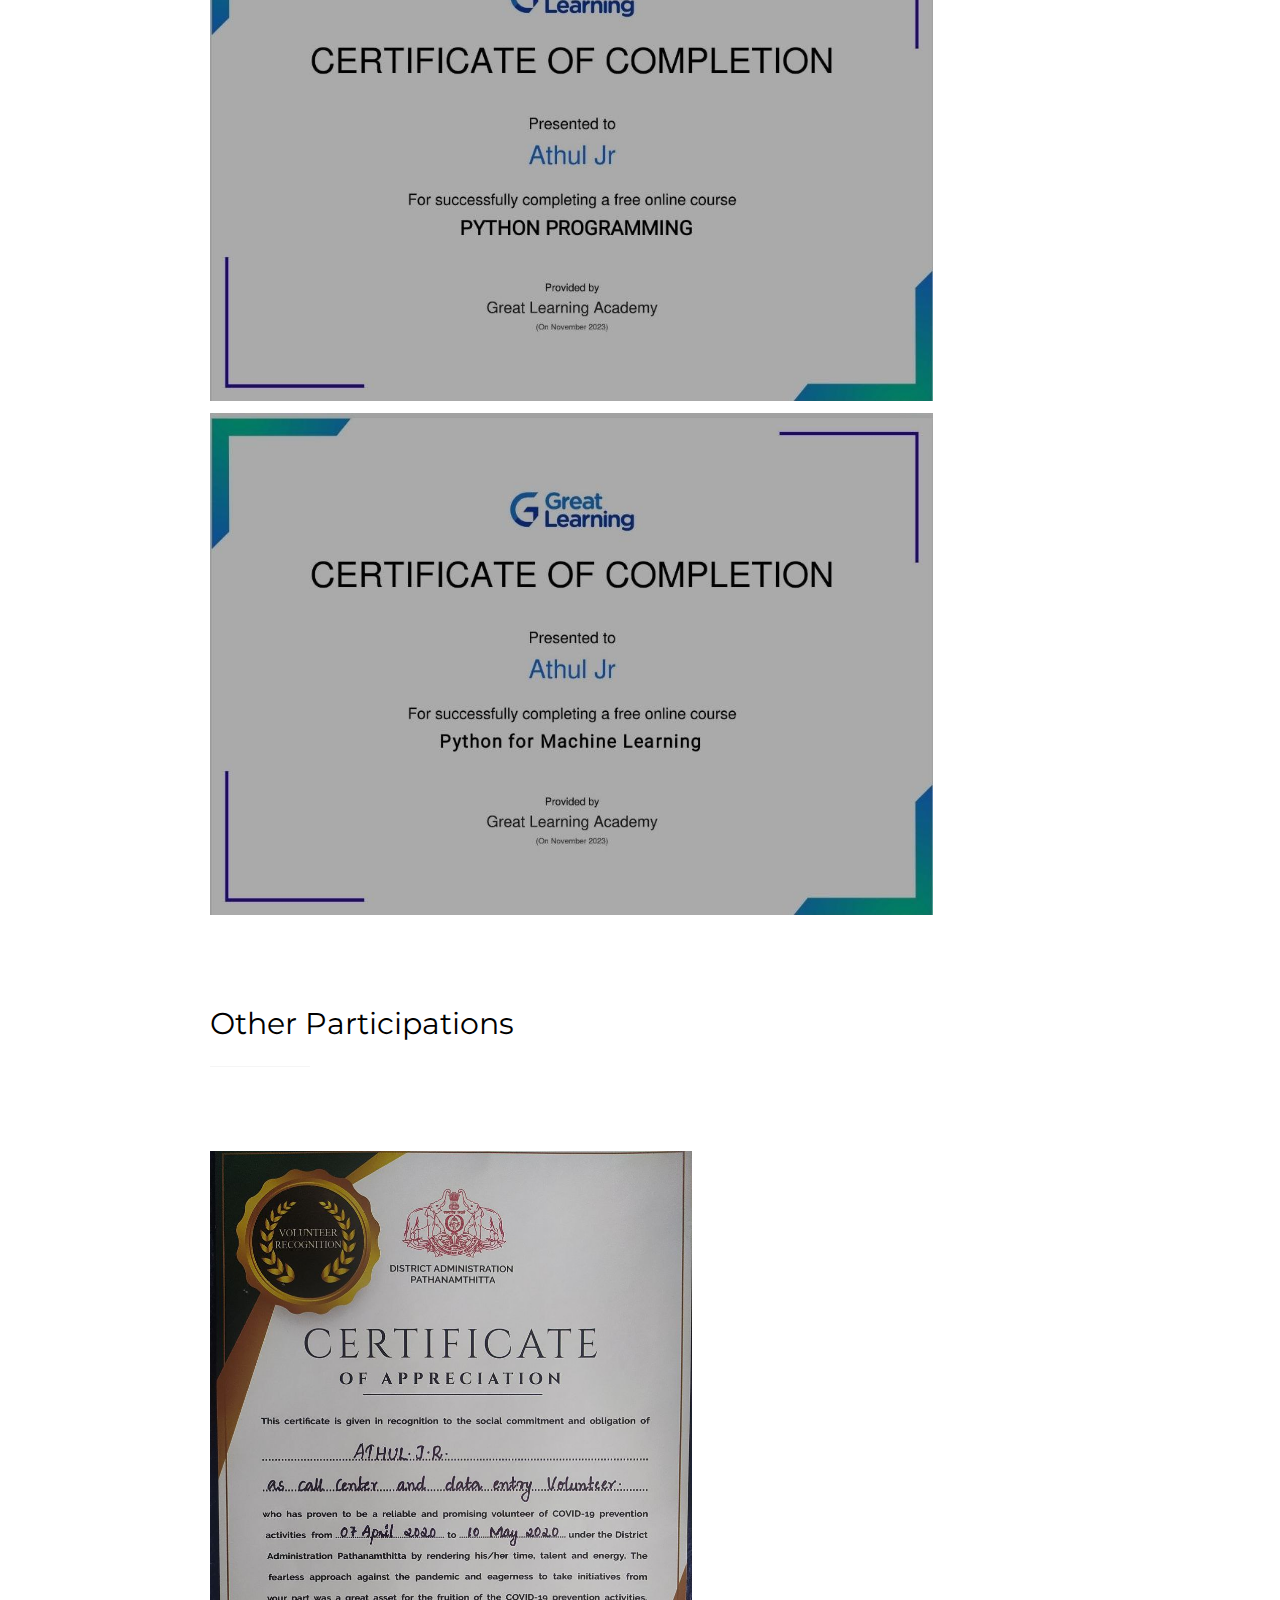
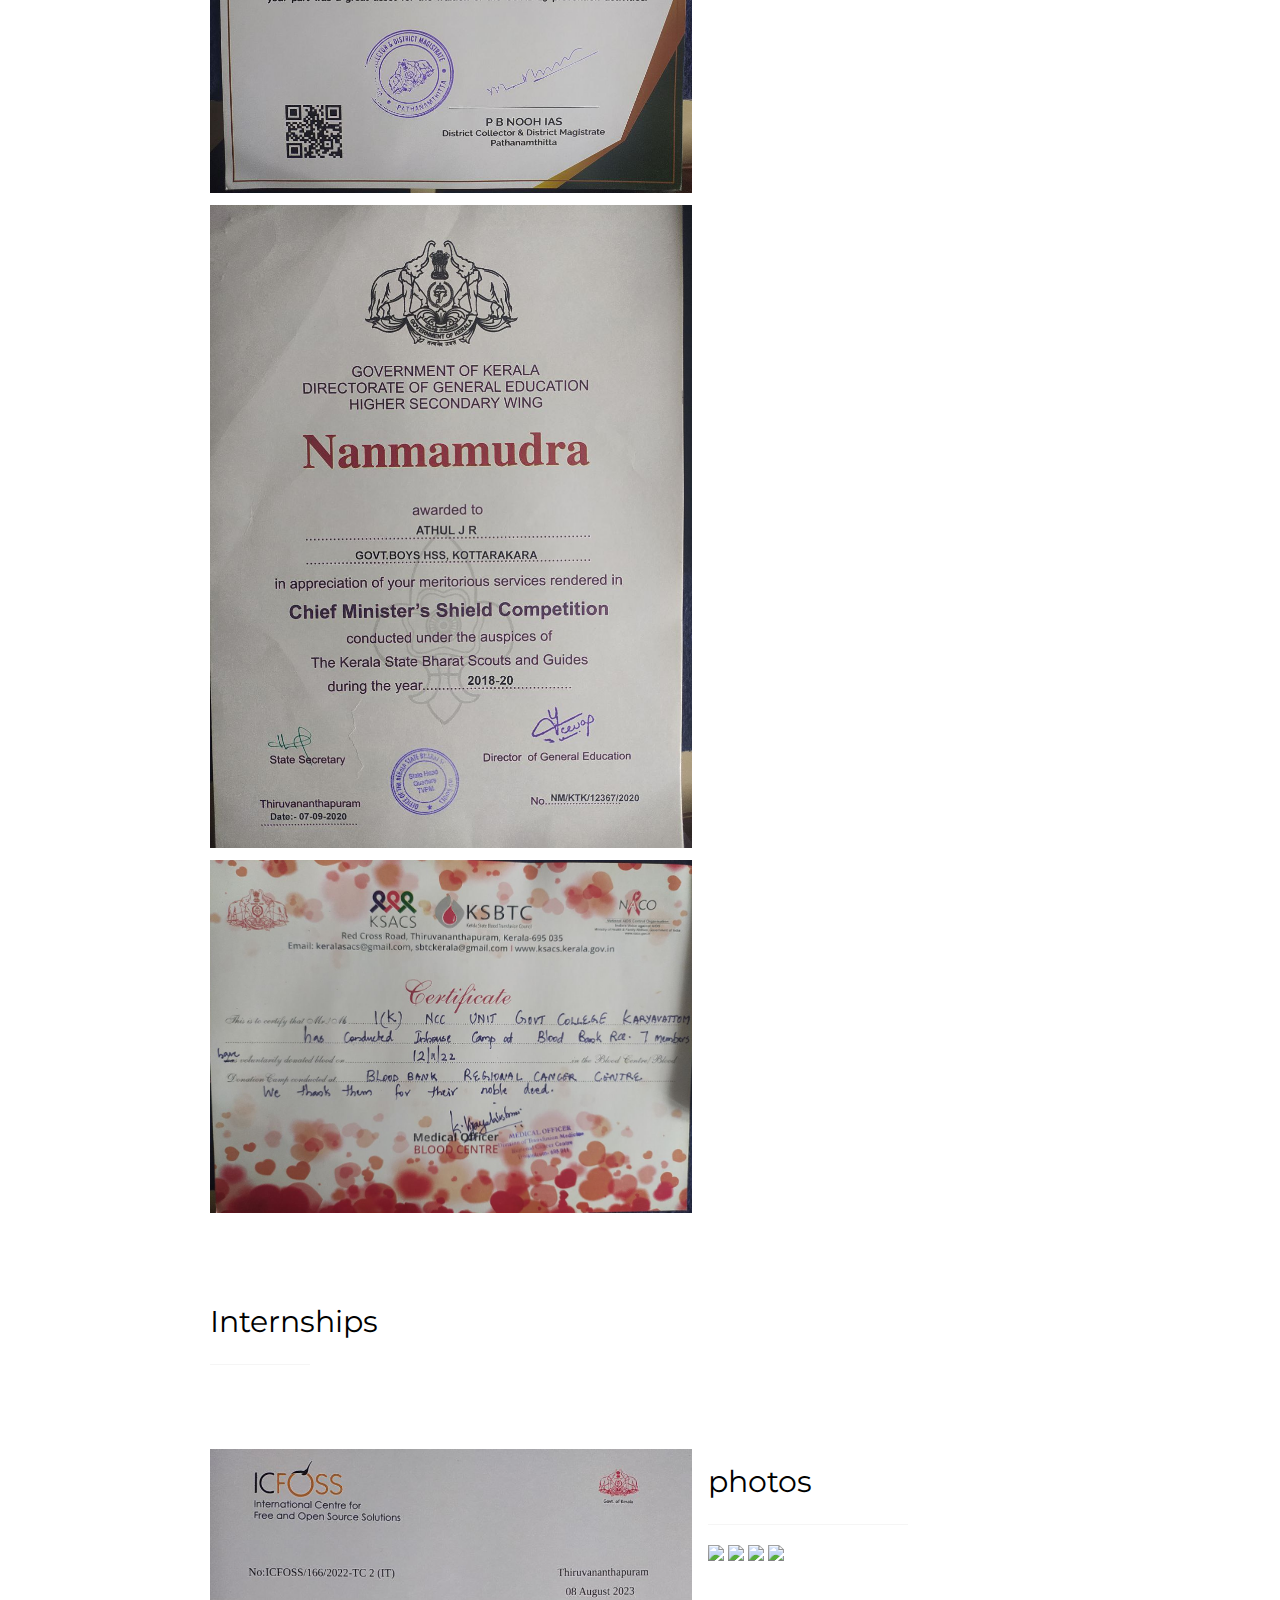
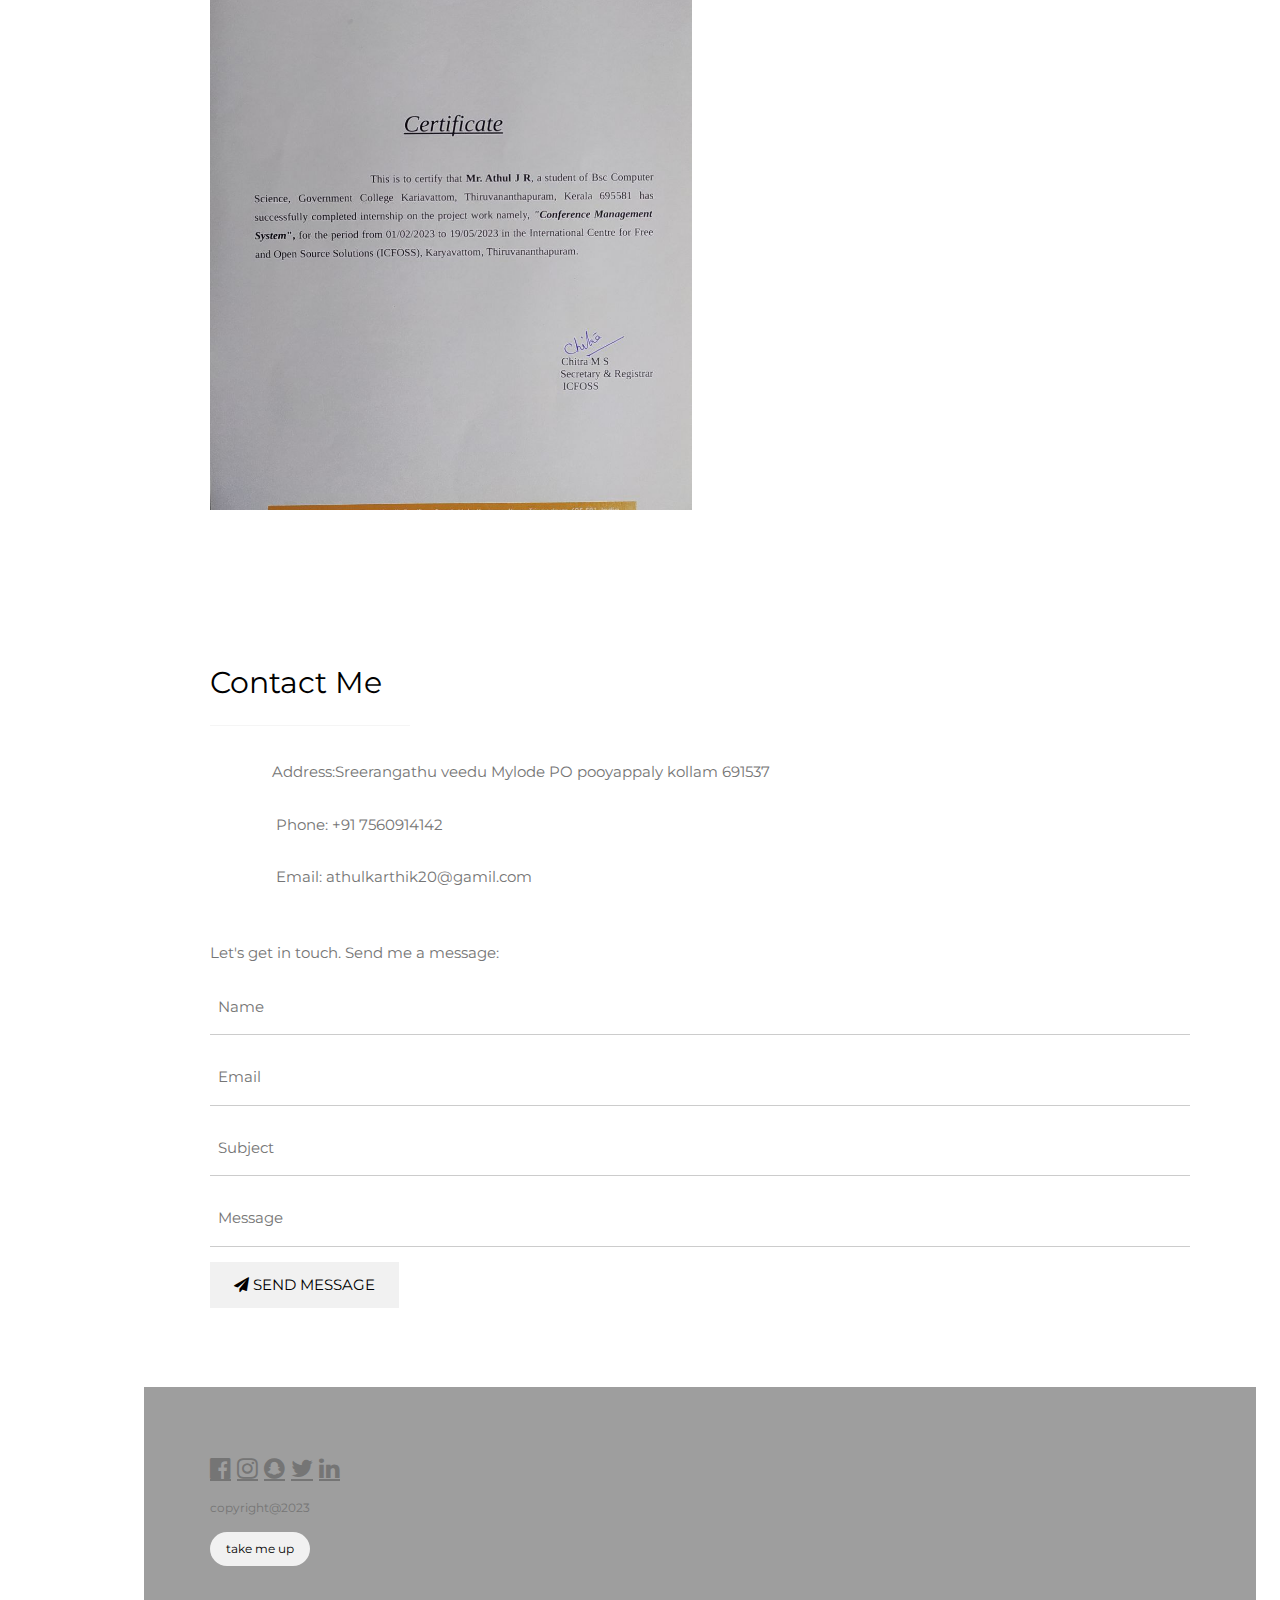
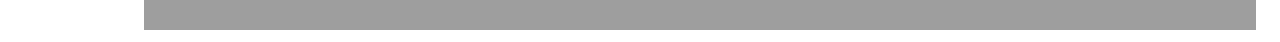
==== commit f17d167d: "Update index.html" ====
--- a/index.html
+++ b/index.html
@@ -124,10 +124,10 @@
       <div class="w3-half">
         <ul class="w3-ul w3-white w3-center w3-opacity w3-hover-opacity-off">
           <li class="w3-dark-grey w3-xlarge w3-padding-32">Weakness</li>
+          <li class="w3-padding-16">need to optimize time </li>
+          <li class="w3-padding-16">Difficulty Saying No</li>
+          <li class="w3-padding-16">Difficulty to ask help</li>
           <li class="w3-padding-16">Impatience</li>
-          <li class="w3-padding-16">Laziness</li>
-          <li class="w3-padding-16">Difficulty to ask help</li>
-          <li class="w3-padding-16">Overthinking</li>
           <li class="w3-padding-16">Self critic
           </li>
           <li class="w3-light-grey w3-padding-24">
@@ -174,6 +174,7 @@
     </div>
     
     <!-- Testimonials -->
+    <div class="row">
      <div class="col-md-6 col-lg-3">
                 <div class="service-card">
                     <div class="body">
@@ -183,6 +184,7 @@
     <p>*Find a part-time Job</p><br>
                     </div>
                 </div>
+     </div>
      </div>
       <div class="col-md-6 col-lg-3">
           <div class="service-card">
@@ -203,6 +205,8 @@
     <!-- Grid for photos -->
     <div class="w3-row-padding" style="margin:0 -16px">
       <div class="w3-half">
+          <img src="nptel.png" style="width:150%">
+         <img src="html.jpg" style="width:150%">
         <img src="html.jpg" style="width:150%">
         <img src="python.jpg" style="width:150%">
         <img src="pythonp.jpg" style="width:150%">
